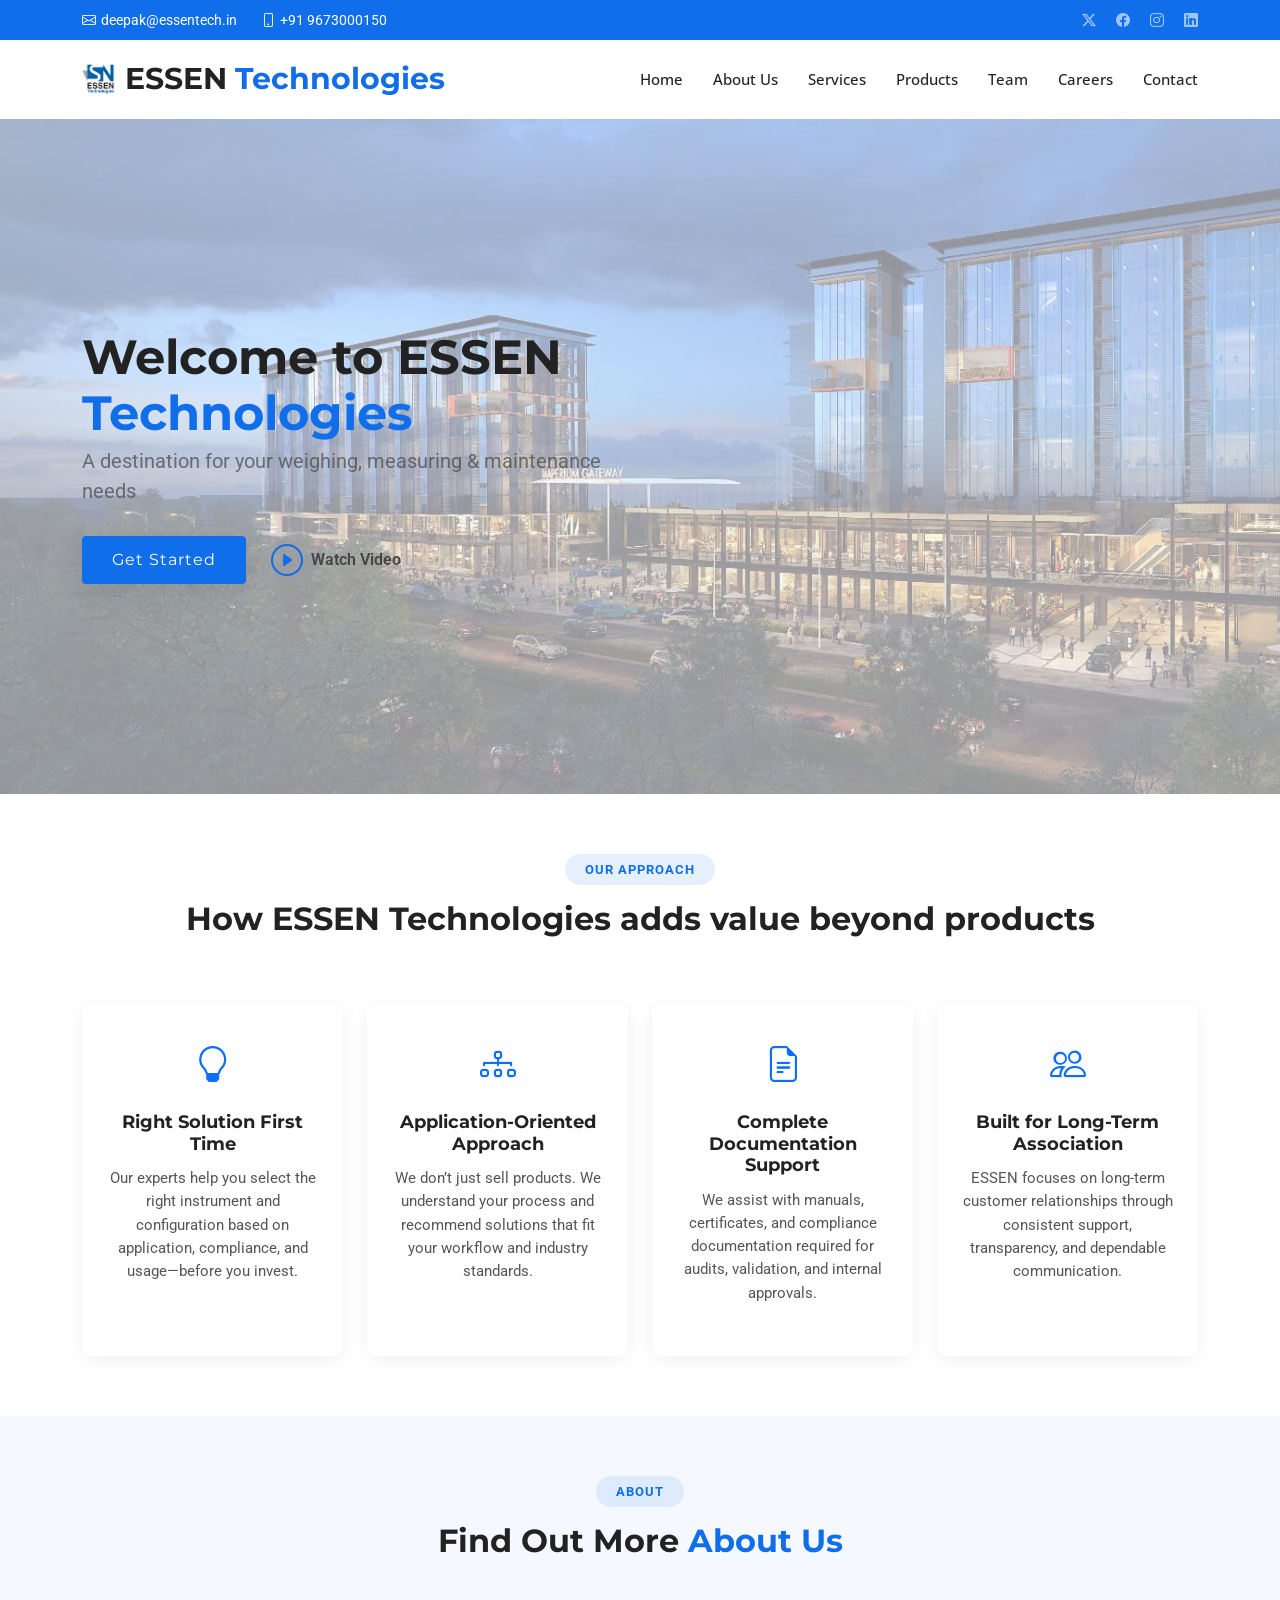
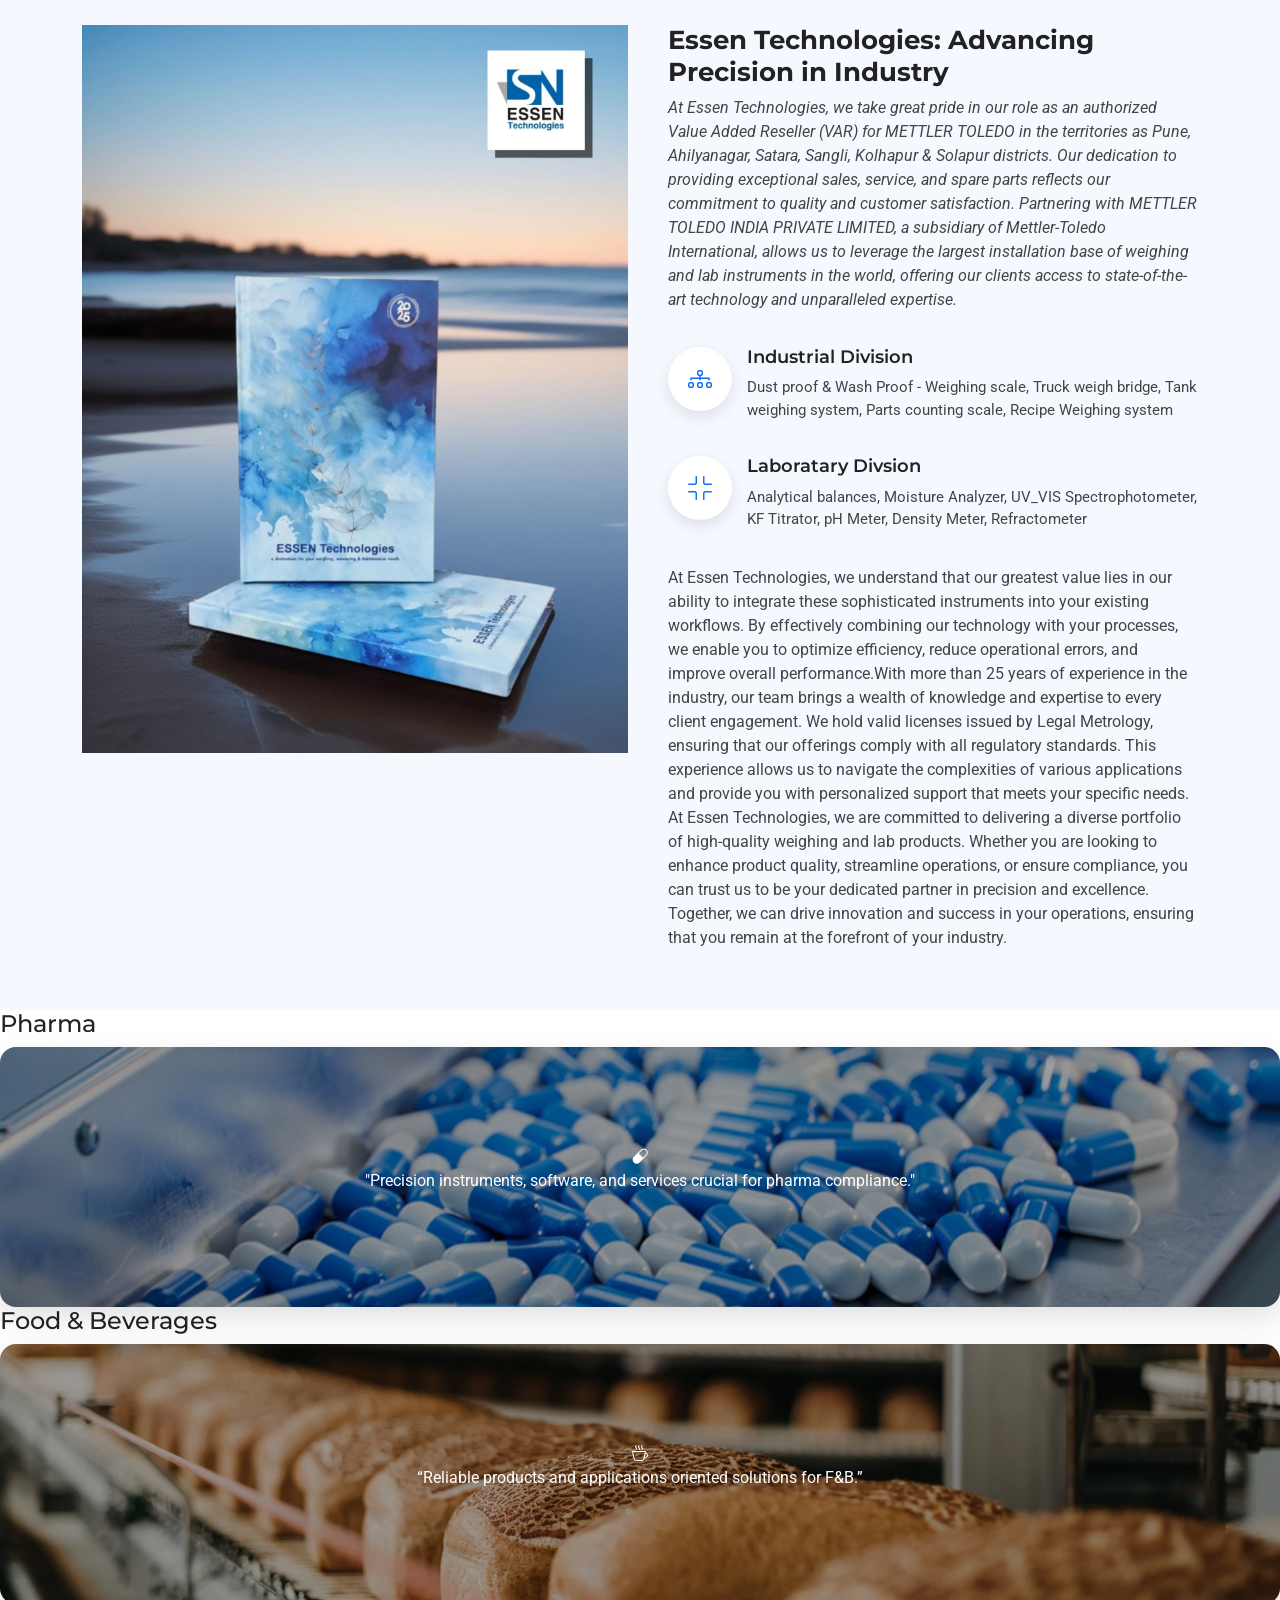
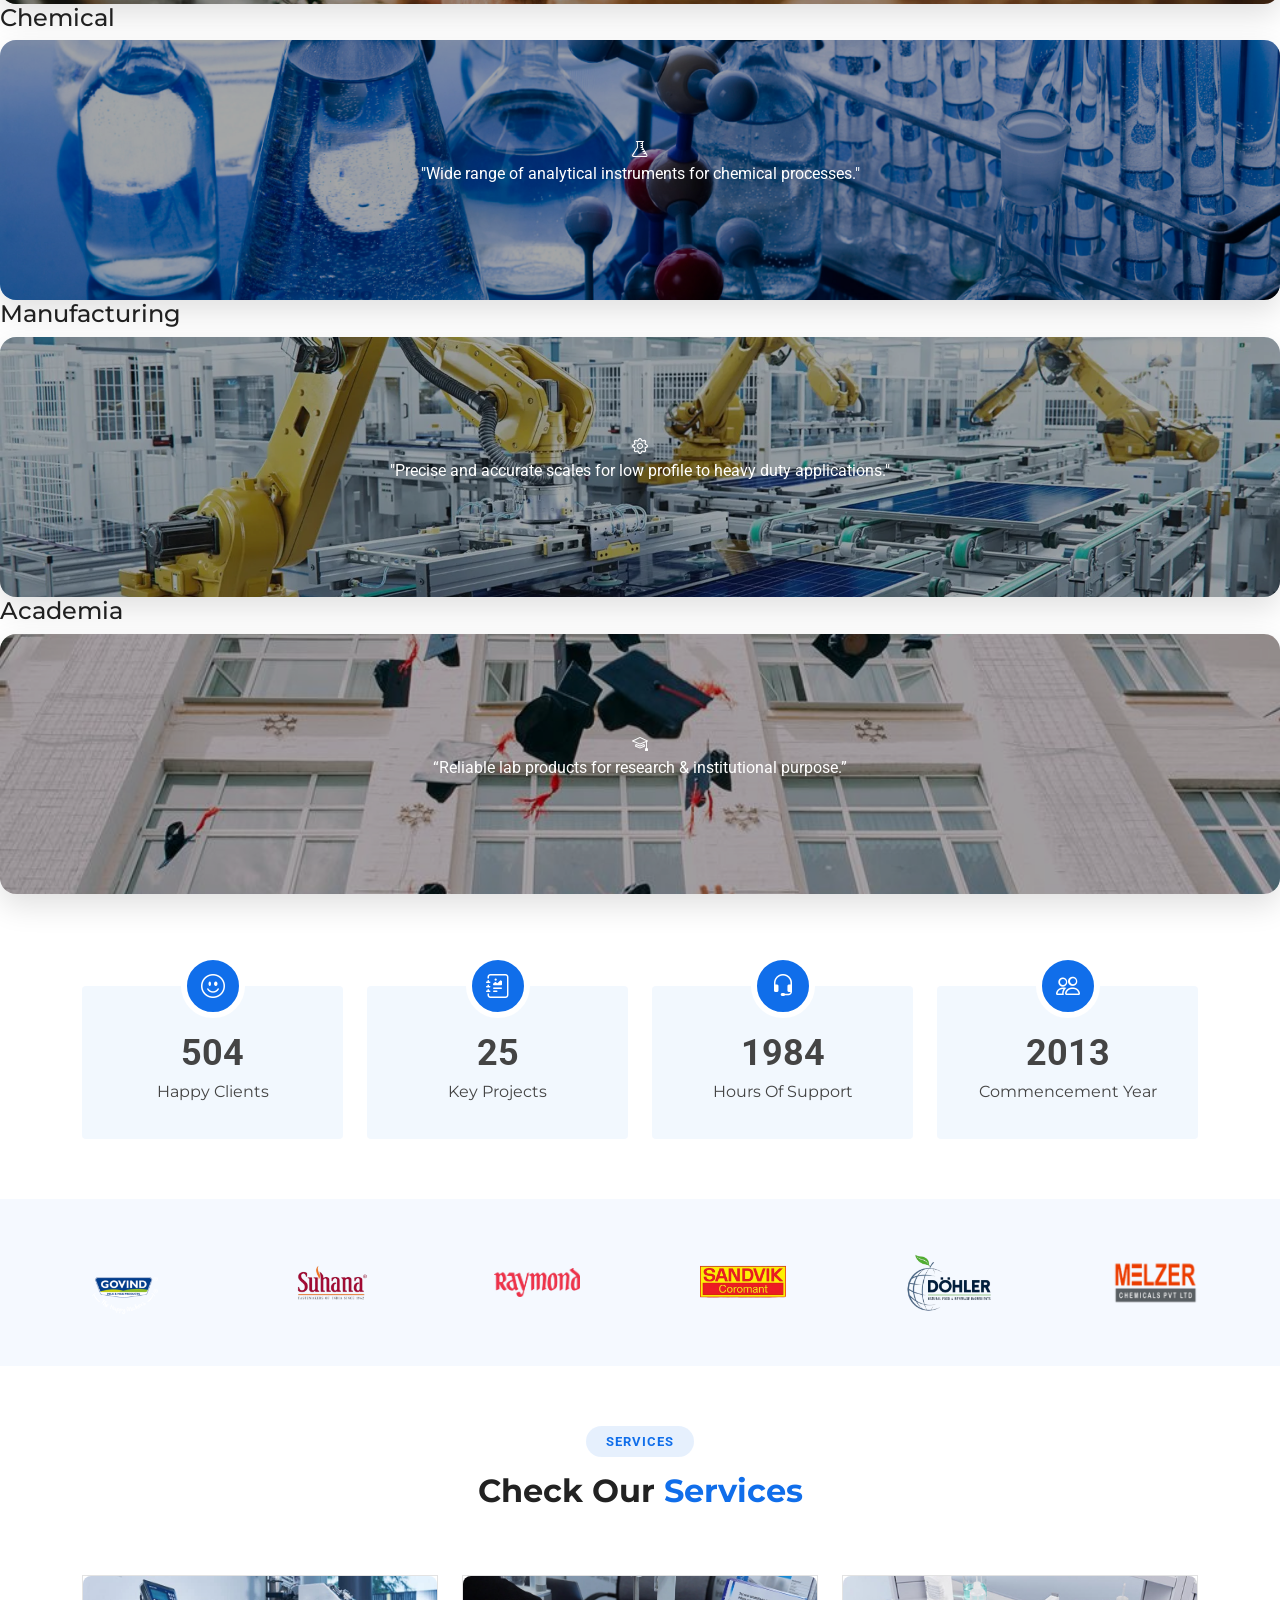
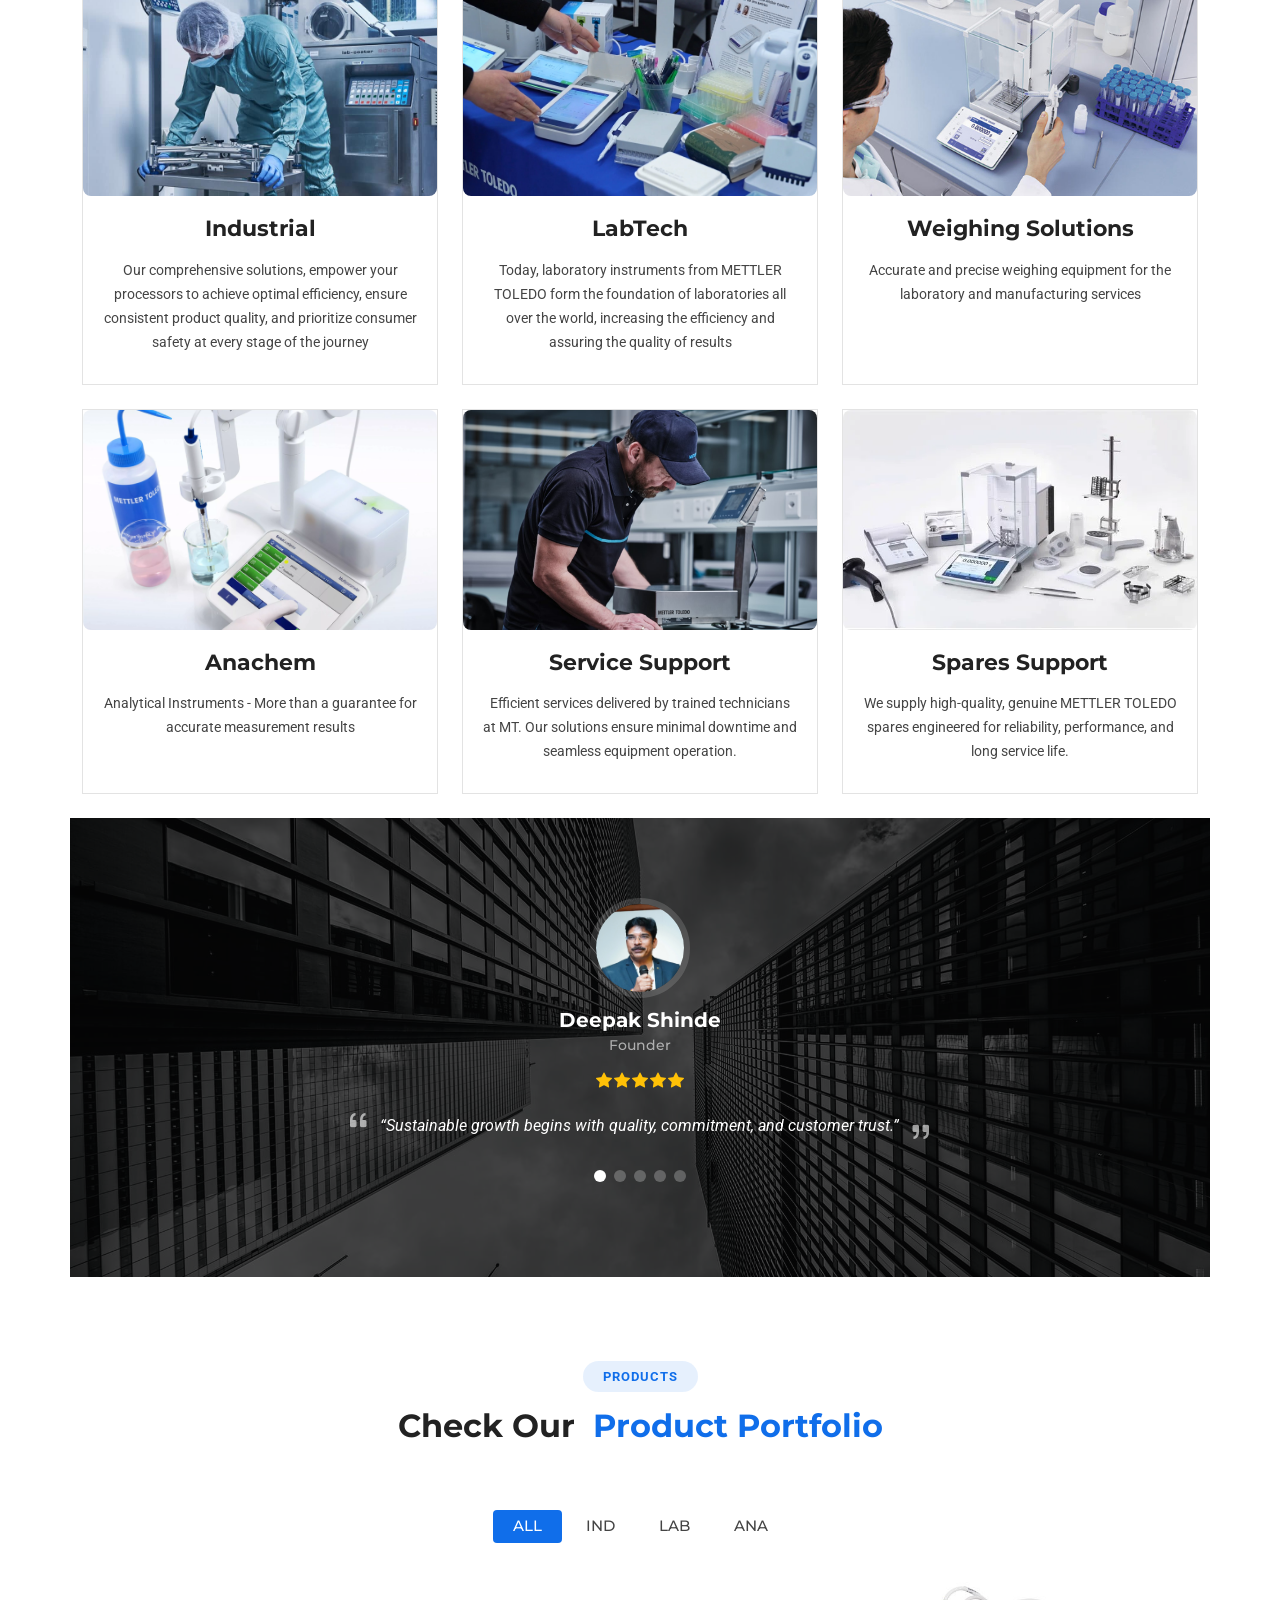
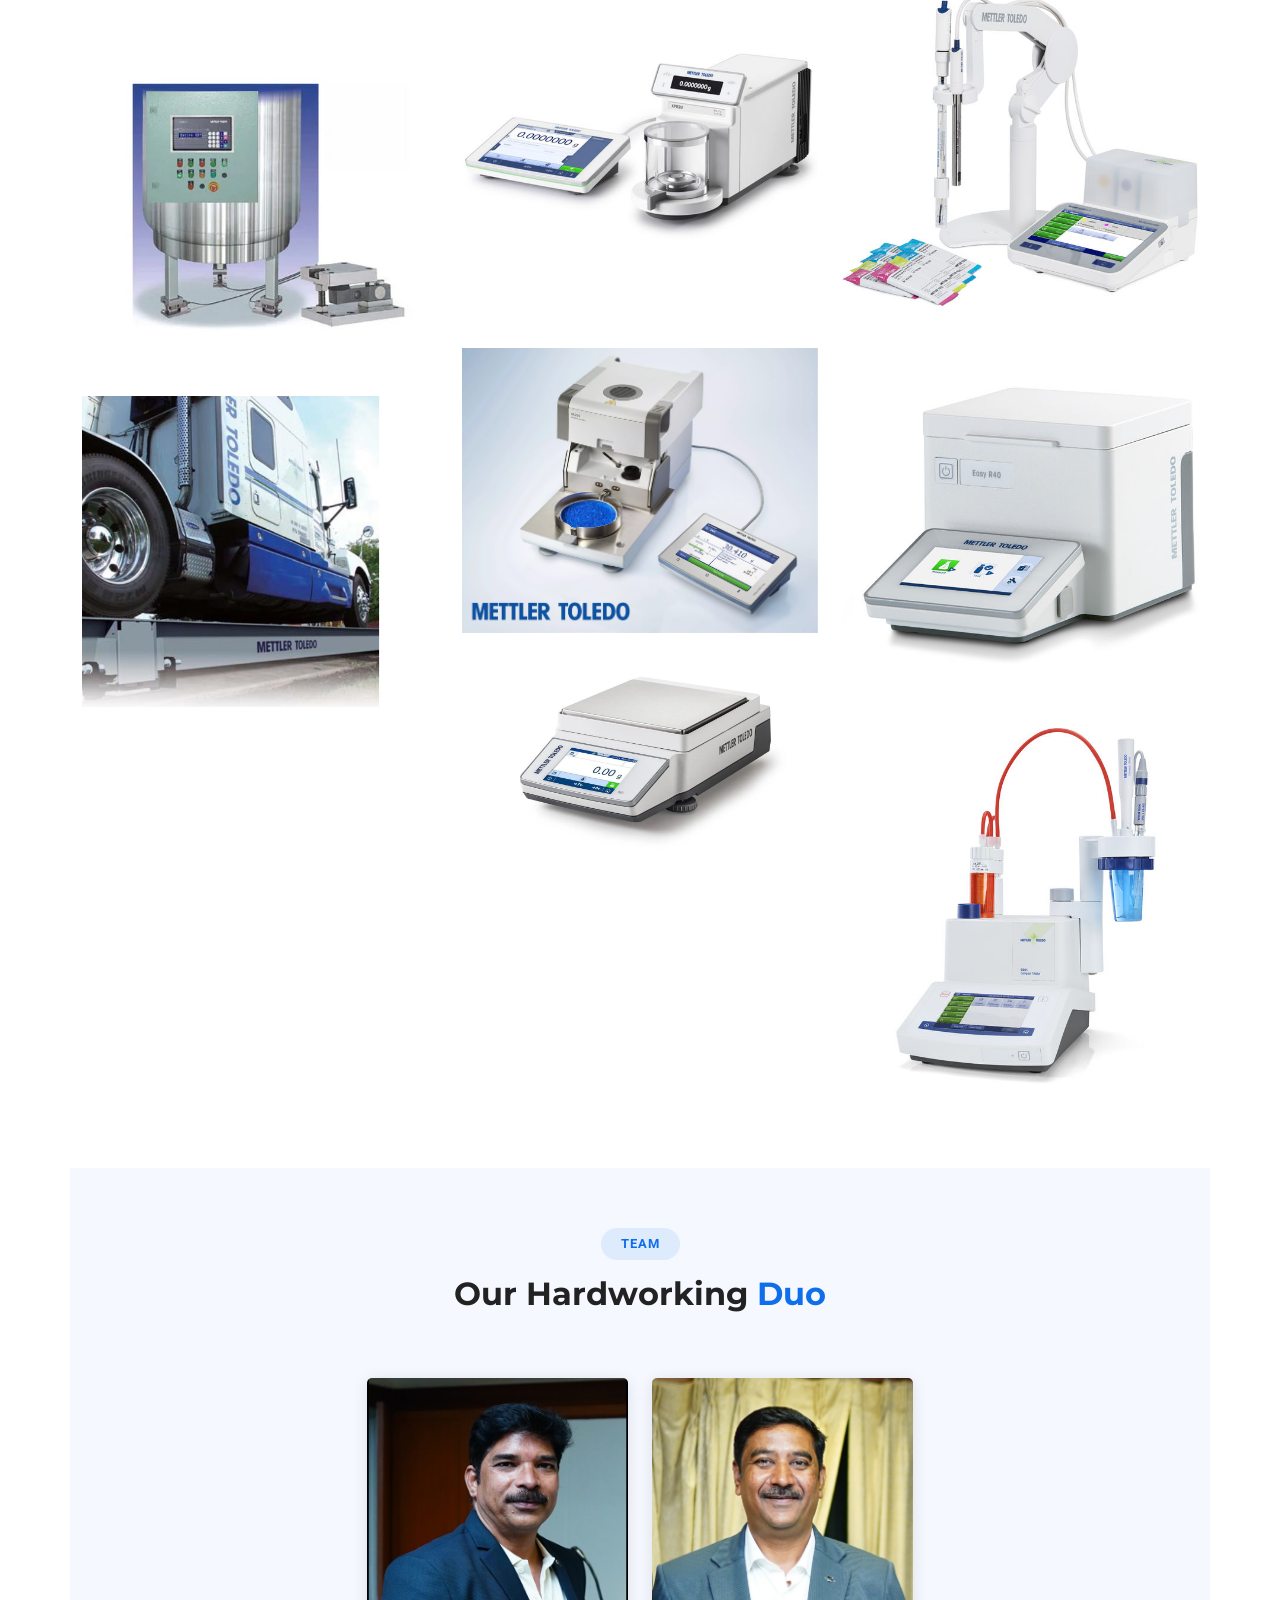
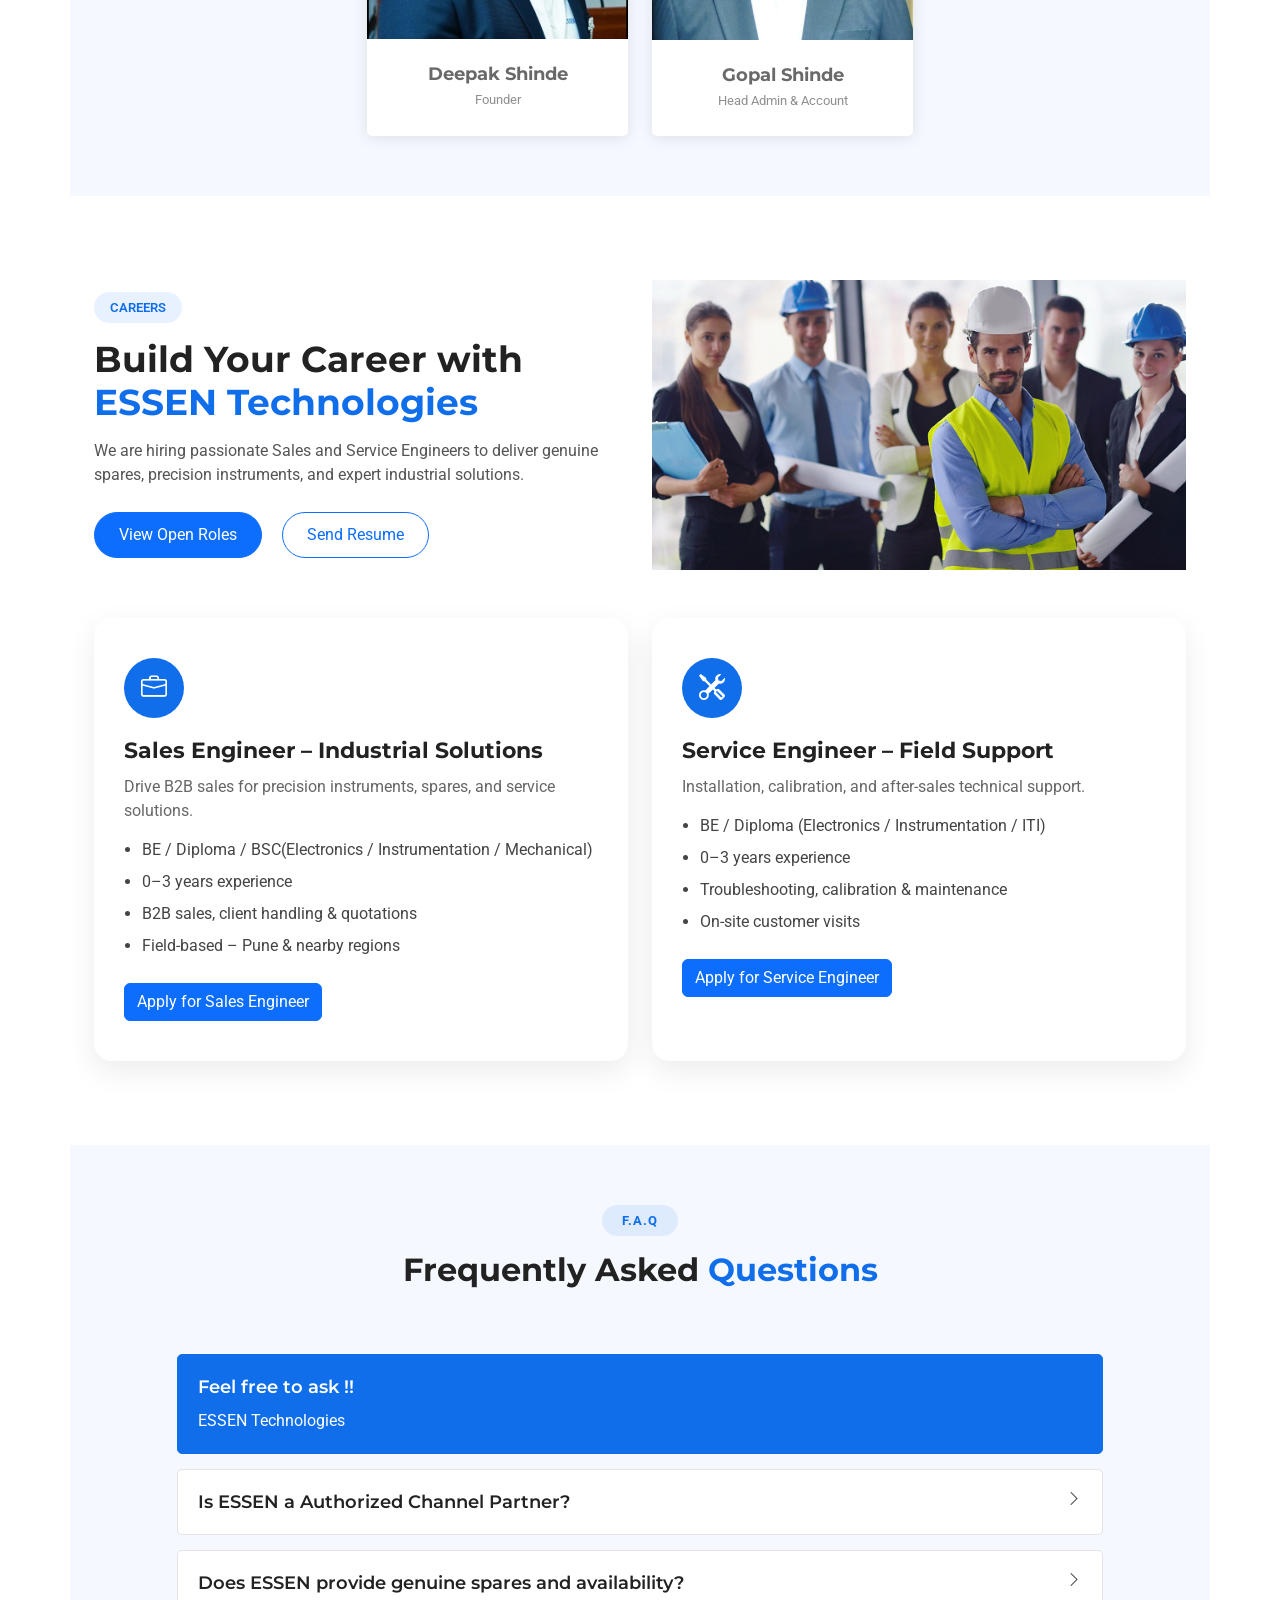
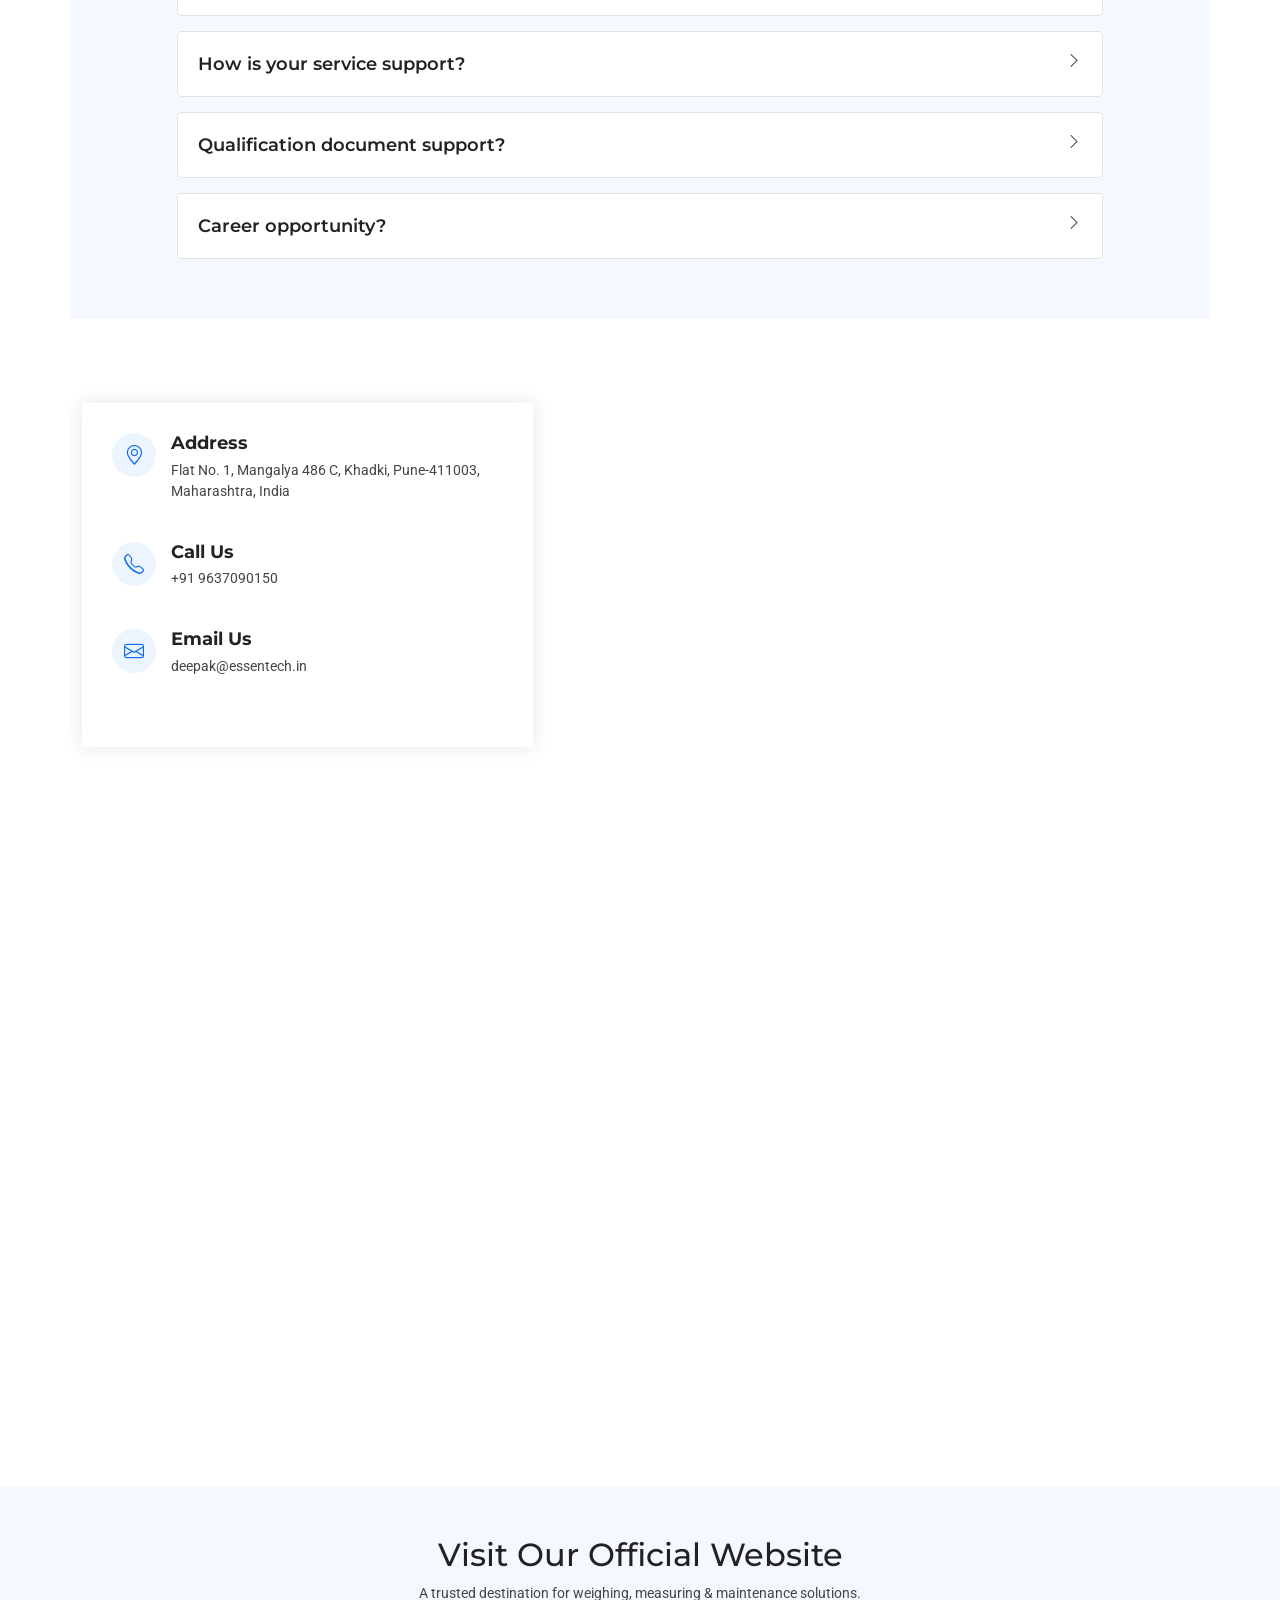
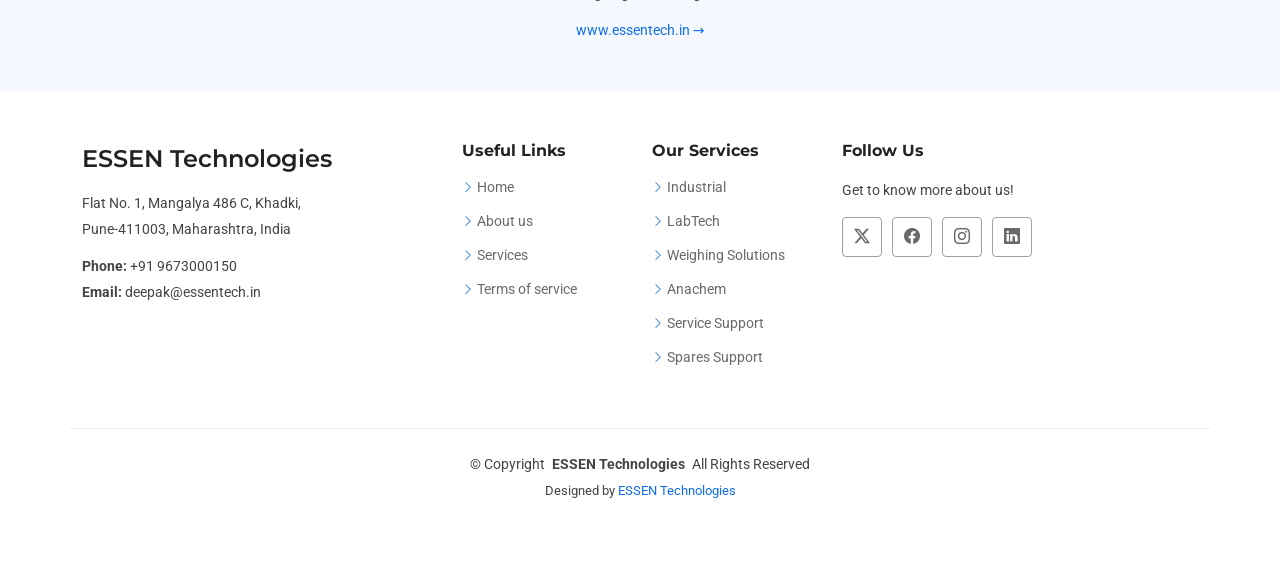
==== index.html @ 1de92418 "Initial deploy of website" ====
<!DOCTYPE html>
<html lang="en">

<head>
  <meta charset="utf-8">
  <meta content="width=device-width, initial-scale=1.0" name="viewport">
  <title>ESSEN Technologies - Portfolio</title>
  <meta name="description" content="">
  <meta name="keywords" content="">

  <!-- Favicons -->
  <link href="assets/img/favicon.png" rel="icon">
  <link href="assets/img/apple-touch-icon.png" rel="apple-touch-icon">

  <!-- Fonts -->
  <link href="https://fonts.googleapis.com" rel="preconnect">
  <link href="https://fonts.gstatic.com" rel="preconnect" crossorigin>
  <link href="https://fonts.googleapis.com/css2?family=Roboto:ital,wght@0,100;0,300;0,400;0,500;0,700;0,900;1,100;1,300;1,400;1,500;1,700;1,900&family=Open+Sans:ital,wght@0,300;0,400;0,500;0,600;0,700;0,800;1,300;1,400;1,500;1,600;1,700;1,800&family=Montserrat:ital,wght@0,100;0,200;0,300;0,400;0,500;0,600;0,700;0,800;0,900;1,100;1,200;1,300;1,400;1,500;1,600;1,700;1,800;1,900&display=swap" rel="stylesheet">

  <!-- Vendor CSS Files -->
  <link href="assets/vendor/bootstrap/css/bootstrap.min.css" rel="stylesheet">
  <link href="assets/vendor/bootstrap-icons/bootstrap-icons.css" rel="stylesheet">
  <link href="assets/vendor/aos/aos.css" rel="stylesheet">
  <link href="assets/vendor/glightbox/css/glightbox.min.css" rel="stylesheet">
  <link href="assets/vendor/swiper/swiper-bundle.min.css" rel="stylesheet">

  <!-- Main CSS File -->
  <link href="assets/css/main.css" rel="stylesheet">

  <!-- =======================================================
  * Template Name: BizLand
  * Template URL: https://bootstrapmade.com/bizland-bootstrap-business-template/
  * Updated: Dec 05 2024 with Bootstrap v5.3.3
  * Author: BootstrapMade.com
  * License: https://bootstrapmade.com/license/
  ======================================================== -->
</head>

<body class="index-page">

  <header id="header" class="header sticky-top">

    <div class="topbar d-flex align-items-center">
      <div class="container d-flex justify-content-center justify-content-md-between">
        <div class="contact-info d-flex align-items-center">
          <i class="bi bi-envelope d-flex align-items-center"><a href="mailto:contact@example.com">deepak@essentech.in</a></i>
          <i class="bi bi-phone d-flex align-items-center ms-4"><span>+91 9673000150</span></i>
        </div>
        <div class="social-links d-none d-md-flex align-items-center">
          <a href="#" class="twitter"><i class="bi bi-twitter-x"></i></a>
          <a href="#" class="facebook"><i class="bi bi-facebook"></i></a>
          <a href="#" class="instagram"><i class="bi bi-instagram"></i></a>
          <a href="#" class="linkedin"><i class="bi bi-linkedin"></i></a>
        </div>
      </div>
    </div><!-- End Top Bar -->

    <div class="branding d-flex align-items-cente">

      <div class="container position-relative d-flex align-items-center justify-content-between">
        <a href="index.html" class="logo d-flex align-items-center">
          <!-- Uncomment the line below if you also wish to use an image logo -->
          <img src="assets/img/logo.png" alt=""> 
          <h1 class="sitename">
  <span class="essen">ESSEN</span>
  <span class="tech">Technologies</span>
</h1>

        </a>

        <nav id="navmenu" class="navmenu">
  <ul>
    <li><a href="#home" class="active">Home</a></li>
    <li><a href="#about">About Us</a></li>
    <li><a href="#services">Services</a></li>
    <li><a href="#portfolio">Products</a></li>
    <li><a href="#team">Team</a></li>
    <li><a href="#careers">Careers</a></li>
    <li><a href="#contact">Contact</a></li>
  </ul>
  <i class="mobile-nav-toggle d-xl-none bi bi-list"></i>
</nav>



      </div>

    </div>

  </header>

  <main class="main">

    <!-- Hero Section -->
    <section id="hero" class="hero section light-background">

      <div class="container">
        <div class="row gy-4">
          <div class="col-lg-6 order-2 order-lg-1 d-flex flex-column justify-content-center" data-aos="zoom-out">
            <h1>
  Welcome to 
  <span class="essen">ESSEN</span>
  <span class="tech">Technologies</span>
</h1>

            <p>A destination for your weighing, measuring & maintenance needs</p>
            <div class="d-flex">
              <a href="#about" class="btn-get-started">Get Started</a>
              <a href="https://youtu.be/C3Fx7b0Sy2w?si=QZ6ir6ZPReYXAfnU" class="glightbox btn-watch-video d-flex align-items-center"><i class="bi bi-play-circle"></i><span>Watch Video</span></a>
            </div>
          </div>
        </div>
      </div>

    </section><!-- /Hero Section -->

    <!-- Featured Services Section -->
    <section id="value-approach" class="value-approach section-bg">
  <div class="container" data-aos="fade-up">

    <div class="section-title">
      <h2>Our Approach</h2>
      <p>How ESSEN Technologies adds value beyond products</p>
    </div>

    <div class="row">

      <!-- Box 1 -->
      <div class="col-lg-3 col-md-6 d-flex align-items-stretch">
        <div class="value-box">
          <div class="icon">
            <i class="bi bi-lightbulb"></i>
          </div>
          <h4>Right Solution First Time</h4>
          <p>
            Our experts help you select the right instrument and configuration based on application, compliance, and usage—before you invest.
          </p>
        </div>
      </div>

      <!-- Box 2 -->
      <div class="col-lg-3 col-md-6 d-flex align-items-stretch">
        <div class="value-box">
          <div class="icon">
            <i class="bi bi-diagram-3"></i>
          </div>
          <h4>Application-Oriented Approach</h4>
          <p>
            We don’t just sell products. We understand your process and recommend solutions that fit your workflow and industry standards.
          </p>
        </div>
      </div>

      <!-- Box 3 -->
      <div class="col-lg-3 col-md-6 d-flex align-items-stretch">
        <div class="value-box">
          <div class="icon">
            <i class="bi bi-file-earmark-text"></i>
          </div>
          <h4>Complete Documentation Support</h4>
          <p>
            We assist with manuals, certificates, and compliance documentation required for audits, validation, and internal approvals.
          </p>
        </div>
      </div>

      <!-- Box 4 -->
      <div class="col-lg-3 col-md-6 d-flex align-items-stretch">
        <div class="value-box">
          <div class="icon">
            <i class="bi bi-people"></i>
          </div>
          <h4>Built for Long-Term Association</h4>
          <p>
            ESSEN focuses on long-term customer relationships through consistent support, transparency, and dependable communication.
          </p>
        </div>
      </div>

    </div>
  </div>
</section>


    <!-- About Section -->
    <section id="about" class="about section light-background">

      <!-- Section Title -->
      <div class="container section-title" data-aos="fade-up">
        <h2>About</h2>
        <p><span>Find Out More</span> <span class="description-title">About Us</span></p>
      </div><!-- End Section Title -->

      <div class="container">

        <div class="row gy-3">

          <div class="col-lg-6" data-aos="fade-up" data-aos-delay="100">
            <img src="assets/img/about.jpg" alt="" class="img-fluid">
          </div>

          <div class="col-lg-6 d-flex flex-column justify-content-center" data-aos="fade-up" data-aos-delay="200">
            <div class="about-content ps-0 ps-lg-3">
              <h3>Essen Technologies: Advancing Precision in Industry</h3>
              <p class="fst-italic">
                At Essen Technologies, we take great pride in our role as an authorized Value Added Reseller (VAR) for METTLER TOLEDO in the territories as Pune, Ahilyanagar, Satara, Sangli, Kolhapur & Solapur districts. Our dedication to providing exceptional sales, service, and spare parts reflects our commitment to quality and customer satisfaction. Partnering with METTLER TOLEDO INDIA PRIVATE LIMITED, a subsidiary of Mettler-Toledo International, allows us to leverage the largest installation base of weighing and lab instruments in the world, offering our clients access to state-of-the-art technology and unparalleled expertise.
              </p>
              <ul>
                <li>
                  <i class="bi bi-diagram-3"></i>
                  <div>
                    <h4>Industrial Division</h4>
                    <p>Dust proof & Wash Proof - Weighing scale, Truck weigh bridge, Tank weighing system, Parts counting scale, Recipe Weighing system</p>
                  </div>
                </li>
                <li>
                  <i class="bi bi-fullscreen-exit"></i>
                  <div>
                    <h4>Laboratary Divsion</h4>
                    <p>Analytical balances, Moisture Analyzer, UV_VIS Spectrophotometer, KF Titrator, pH Meter, Density Meter, Refractometer</p>
                  </div>
                </li>
              </ul>
              <p>
                At Essen Technologies, we understand that our greatest value lies in our ability to integrate these sophisticated instruments into your existing workflows. By effectively combining our technology with your processes, we enable you to optimize efficiency, reduce operational errors, and improve overall performance.With more than 25 years of experience in the industry, our team brings a wealth of knowledge and expertise to every client engagement. We hold valid licenses issued by Legal Metrology, ensuring that our offerings comply with all regulatory standards. This experience allows us to navigate the complexities of various applications and provide you with personalized support that meets your specific needs.

At Essen Technologies, we are committed to delivering a diverse portfolio of high-quality weighing and lab products. Whether you are looking to enhance product quality, streamline operations, or ensure compliance, you can trust us to be your dedicated partner in precision and excellence. Together, we can drive innovation and success in your operations, ensuring that you remain at the forefront of your industry.


              </p>
            </div>

          </div>
        </div>

      </div>

    </section><!-- /About Section -->

<div class="industries-five-grid">

  <div class="industry-card-wrapper">
    <h4 class="industry-heading">Pharma</h4>
    <div class="industry-card">
      <img src="assets/img/industries/pharma.jpg" alt="Pharma">
      <div class="industry-overlay">
        <i class="bi bi-capsule"></i>
        <p>"Precision instruments, software, and services crucial for pharma compliance."</p>
      </div>
    </div>
  </div>

  <div class="industry-card-wrapper">
    <h4 class="industry-heading">Food & Beverages</h4>
    <div class="industry-card">
      <img src="assets/img/industries/fnb.jpg" alt="Food & Beverage">
      <div class="industry-overlay">
        <i class="bi bi-cup-hot"></i>
        <p>“Reliable products and applications oriented solutions for F&B.”</p>
      </div>
    </div>
  </div>

  <div class="industry-card-wrapper">
    <h4 class="industry-heading">Chemical</h4>
    <div class="industry-card">
      <img src="assets/img/industries/chemical.jpg" alt="Chemical">
      <div class="industry-overlay">
        <i class="bi bi-flask"></i>
        <p>"Wide range of analytical instruments for chemical processes."</p>
      </div>
    </div>
  </div>

  <div class="industry-card-wrapper">
    <h4 class="industry-heading">Manufacturing</h4>
    <div class="industry-card">
      <img src="assets/img/industries/manufacturing.jpg" alt="Manufacturing">
      <div class="industry-overlay">
        <i class="bi bi-gear"></i>
        <p>"Precise and accurate scales for low profile to heavy duty applications."</p>
      </div>
    </div>
  </div>

  <div class="industry-card-wrapper">
    <h4 class="industry-heading">Academia</h4>
    <div class="industry-card">
      <img src="assets/img/industries/academia.jpg" alt="Academia">
      <div class="industry-overlay">
        <i class="bi bi-mortarboard"></i>
        <p>“Reliable lab products for research & institutional purpose.”</p>
      </div>
    </div>
  </div>

</div>

    <!-- Stats Section -->
    <section id="stats" class="stats section">

      <div class="container" data-aos="fade-up" data-aos-delay="100">

        <div class="row gy-4">

          <div class="col-lg-3 col-md-6 d-flex flex-column align-items-center">
            <i class="bi bi-emoji-smile"></i>
            <div class="stats-item">
              <span data-purecounter-start="0" data-purecounter-end="504" data-purecounter-duration="1" class="purecounter"></span>
              <p>Happy Clients</p>
            </div>
          </div><!-- End Stats Item -->

          <div class="col-lg-3 col-md-6 d-flex flex-column align-items-center">
            <i class="bi bi-journal-richtext"></i>
            <div class="stats-item">
              <span data-purecounter-start="0" data-purecounter-end="25" data-purecounter-duration="1" class="purecounter"></span>
              <p>Key Projects</p>
            </div>
          </div><!-- End Stats Item -->

          <div class="col-lg-3 col-md-6 d-flex flex-column align-items-center">
            <i class="bi bi-headset"></i>
            <div class="stats-item">
              <span data-purecounter-start="0" data-purecounter-end="1984" data-purecounter-duration="1" class="purecounter"></span>
              <p>Hours Of Support</p>
            </div>
          </div><!-- End Stats Item -->

          <div class="col-lg-3 col-md-6 d-flex flex-column align-items-center">
            <i class="bi bi-people"></i>
            <div class="stats-item">
              <span data-purecounter-start="0" data-purecounter-end="2013" data-purecounter-duration="1" class="purecounter"></span>
              <p>Commencement Year</p>
            </div>
          </div><!-- End Stats Item -->

        </div>

      </div>

    </section><!-- /Stats Section -->

    <!-- Clients Section -->
    <section id="clients" class="clients section light-background">

      <div class="container">

        <div class="swiper init-swiper">
          <script type="application/json" class="swiper-config">
            {
              "loop": true,
              "speed": 600,
              "autoplay": {
                "delay": 1700
              },
              "slidesPerView": "auto",
              "pagination": {
                "el": ".swiper-pagination",
                "type": "bullets",
                "clickable": true
              },
              "breakpoints": {
                "320": {
                  "slidesPerView": 2,
                  "spaceBetween": 40
                },
                "480": {
                  "slidesPerView": 3,
                  "spaceBetween": 60
                },
                "640": {
                  "slidesPerView": 4,
                  "spaceBetween": 80
                },
                "992": {
                  "slidesPerView": 6,
                  "spaceBetween": 120
                }
              }
            }
          </script>
          <div class="swiper-wrapper align-items-center">
            <div class="swiper-slide"><img src="assets/img/clients/client-1.png" class="img-fluid" alt=""></div>
            <div class="swiper-slide"><img src="assets/img/clients/client-2.png" class="img-fluid" alt=""></div>
            <div class="swiper-slide"><img src="assets/img/clients/client-3.png" class="img-fluid" alt=""></div>
            <div class="swiper-slide"><img src="assets/img/clients/client-4.png" class="img-fluid" alt=""></div>
            <div class="swiper-slide"><img src="assets/img/clients/client-5.png" class="img-fluid" alt=""></div>
            <div class="swiper-slide"><img src="assets/img/clients/client-6.png" class="img-fluid" alt=""></div>
            <div class="swiper-slide"><img src="assets/img/clients/client-7.png" class="img-fluid" alt=""></div>
            <div class="swiper-slide"><img src="assets/img/clients/client-8.png" class="img-fluid" alt=""></div>
            <div class="swiper-slide"><img src="assets/img/clients/client-9.png" class="img-fluid" alt=""></div>
            <div class="swiper-slide"><img src="assets/img/clients/client-10.png" class="img-fluid" alt=""></div>
            <div class="swiper-slide"><img src="assets/img/clients/client-11.png" class="img-fluid" alt=""></div>
            <div class="swiper-slide"><img src="assets/img/clients/client-12.png" class="img-fluid" alt=""></div>
            <div class="swiper-slide"><img src="assets/img/clients/client-13.png" class="img-fluid" alt=""></div>
            <div class="swiper-slide"><img src="assets/img/clients/client-14.png" class="img-fluid" alt=""></div>
            <div class="swiper-slide"><img src="assets/img/clients/client-15.png" class="img-fluid" alt=""></div>
            <div class="swiper-slide"><img src="assets/img/clients/client-16.png" class="img-fluid" alt=""></div>
          </div>
        </div>

      </div>

    </section><!-- /Clients Section -->

    <!-- Services Section -->
    <section id="services" class="services section">

      <!-- Section Title -->
      <div class="container section-title" data-aos="fade-up">
        <h2>Services</h2>
        <p><span>Check Our</span> <span class="description-title">Services</span></p>
      </div><!-- End Section Title -->

      <div class="container">

        <div class="row gy-4">

          <div class="col-lg-4 col-md-6" data-aos="fade-up" data-aos-delay="100">
  <div class="service-item position-relative text-center" id="industrial">
    <div class="icon">
      <img src="assets/img/services/industrial.png" alt="Industrial" class="service-icon">
    </div>
    <a href="#" class="stretched-link">
      <h3>Industrial</h3>
    </a>
    <p>Our comprehensive solutions, empower your processors to achieve optimal efficiency, ensure consistent product quality, and prioritize consumer safety at every stage of the journey</p>
  </div>
</div>

<div class="col-lg-4 col-md-6" data-aos="fade-up" data-aos-delay="200">
  <div class="service-item position-relative text-center"  id="labtech">
    <div class="icon">
      <img src="assets/img/services/labtech.png" alt="LabTech" class="service-icon">
    </div>
    <a href="#" class="stretched-link">
      <h3>LabTech</h3>
    </a>
    <p>Today, laboratory instruments from METTLER TOLEDO form the foundation of laboratories all over the world, increasing the efficiency and assuring the quality of results</p>
  </div>
</div>

<div class="col-lg-4 col-md-6" data-aos="fade-up" data-aos-delay="300">
  <div class="service-item position-relative text-center" id="weighing-solutions">
    <div class="icon">
      <img src="assets/img/services/weighing.png" alt="Weighing Solutions" class="service-icon">
    </div>
    <a href="#" class="stretched-link">
      <h3>Weighing Solutions</h3>
    </a>
    <p>Accurate and precise weighing equipment for the laboratory and manufacturing services</p>
  </div>
</div>

<div class="col-lg-4 col-md-6" data-aos="fade-up" data-aos-delay="400">
  <div class="service-item position-relative text-center"id="anachem">
    <div class="icon">
      <img src="assets/img/services/anachem.png" alt="Anachem" class="service-icon">
    </div>
    <a href="#" class="stretched-link">
      <h3>Anachem</h3>
    </a>
    <p>Analytical Instruments - More than a guarantee for accurate measurement results</p>
  </div>
</div>

<div class="col-lg-4 col-md-6" data-aos="fade-up" data-aos-delay="500">
  <div class="service-item position-relative text-center" id="service-support">
    <div class="icon">
      <img src="assets/img/services/service.png" alt="Service Support" class="service-icon">
    </div>
    <a href="#" class="stretched-link">
      <h3>Service Support</h3>
    </a>
    <p>Efficient services delivered by trained technicians at MT. Our solutions ensure minimal downtime and seamless equipment operation.</p>
  </div>
</div>

<div class="col-lg-4 col-md-6" data-aos="fade-up" data-aos-delay="600">
  <div class="service-item position-relative text-center" id="spares-support">
    <div class="icon">
      <img src="assets/img/services/spares.png" alt="Spares Support" class="service-icon">
    </div>
    <a href="#" class="stretched-link">
      <h3>Spares Support</h3>
    </a>
    <p>We supply high-quality, genuine METTLER TOLEDO spares engineered for reliability, performance, and long service life.</p>
  </div>
</div>
<!--end -->

    <!-- Testimonials Section -->
    <section id="testimonials" class="testimonials section dark-background">

      <img src="assets/img/testimonials-bg.jpg" class="testimonials-bg" alt="">

      <div class="container" data-aos="fade-up" data-aos-delay="100">

        <div class="swiper init-swiper">
          <script type="application/json" class="swiper-config">
            {
              "loop": true,
              "speed": 600,
              "autoplay": {
                "delay": 3500
              },
              "slidesPerView": "auto",
              "pagination": {
                "el": ".swiper-pagination",
                "type": "bullets",
                "clickable": true
              }
            }
          </script>
          <div class="swiper-wrapper">

            <div class="swiper-slide">
              <div class="testimonial-item">
                <img src="assets/img/testimonials/testimonials-1.jpg" class="testimonial-img" alt="">
                <h3>Deepak Shinde</h3>
                <h4>Founder</h4>
                <div class="stars">
                  <i class="bi bi-star-fill"></i><i class="bi bi-star-fill"></i><i class="bi bi-star-fill"></i><i class="bi bi-star-fill"></i><i class="bi bi-star-fill"></i>
                </div>
                <p>
                  <i class="bi bi-quote quote-icon-left"></i>
                  <span>“Sustainable growth begins with quality, commitment, and customer trust.”</span>
                  <i class="bi bi-quote quote-icon-right"></i>
                </p>
              </div>
            </div><!-- End testimonial item -->

            <div class="swiper-slide">
              <div class="testimonial-item">
                <img src="assets/img/testimonials/testimonials-2.jpg" class="testimonial-img" alt="">
                <h3>Gopal Shinde</h3>
                <h4>Head Admin & Account</h4>
                <div class="stars">
                  <i class="bi bi-star-fill"></i><i class="bi bi-star-fill"></i><i class="bi bi-star-fill"></i><i class="bi bi-star-fill"></i><i class="bi bi-star-fill"></i>
                </div>
                <p>
                  <i class="bi bi-quote quote-icon-left"></i>
                  <span>“Ensuring operational discipline, financial integrity, and organizational stability.”</span>
                  <i class="bi bi-quote quote-icon-right"></i>
                </p>
              </div>
            </div><!-- End testimonial item -->

            <div class="swiper-slide">
              <div class="testimonial-item">
                <img src="assets/img/testimonials/testimonials-3.jpg" class="testimonial-img" alt="">
                <h3>Vaibhav Garad</h3>
                <h4>Sales Engineer</h4>
                <div class="stars">
                  <i class="bi bi-star-fill"></i><i class="bi bi-star-fill"></i><i class="bi bi-star-fill"></i><i class="bi bi-star-fill"></i><i class="bi bi-star-fill"></i>
                </div>
                <p>
                  <i class="bi bi-quote quote-icon-left"></i>
                  <span>“Delivering technically sound solutions aligned with real application needs.”</span>
                  <i class="bi bi-quote quote-icon-right"></i>
                </p>
              </div>
            </div><!-- End testimonial item -->

            <div class="swiper-slide">
              <div class="testimonial-item">
                <img src="assets/img/testimonials/testimonials-4.jpg" class="testimonial-img" alt="">
                <h3>Vandana Masekar</h3>
                <h4>Tele Sales Executive</h4>
                <div class="stars">
                  <i class="bi bi-star-fill"></i><i class="bi bi-star-fill"></i><i class="bi bi-star-fill"></i><i class="bi bi-star-fill"></i><i class="bi bi-star-fill"></i>
                </div>
                <p>
                  <i class="bi bi-quote quote-icon-left"></i>
                  <span>“Driving business growth through proactive communication and customer engagement.”</span>
                  <i class="bi bi-quote quote-icon-right"></i>
                </p>
              </div>
            </div><!-- End testimonial item -->

            <div class="swiper-slide">
              <div class="testimonial-item">
                <img src="assets/img/testimonials/testimonials-5.jpg" class="testimonial-img" alt="">
                <h3>Shubham Shinde</h3>
                <h4>Marketing Executive</h4>
                <div class="stars">
                  <i class="bi bi-star-fill"></i><i class="bi bi-star-fill"></i><i class="bi bi-star-fill"></i><i class="bi bi-star-fill"></i><i class="bi bi-star-fill"></i>
                </div>
                <p>
                  <i class="bi bi-quote quote-icon-left"></i>
                  <span>“Strengthening market presence through focused and result-oriented marketing initiatives.”</span>
                  <i class="bi bi-quote quote-icon-right"></i>
                </p>
              </div>
            </div><!-- End testimonial item -->

          </div>
          <div class="swiper-pagination"></div>
        </div>

      </div>

    </section><!-- /Testimonials Section -->

    <!-- Portfolio Section -->
    <section id="portfolio" class="portfolio section">

      <!-- Section Title -->
      <div class="container section-title" data-aos="fade-up">
        <h2>Products</h2>
        <p><span>Check Our&nbsp;</span> <span class="description-title">Product Portfolio</span></p>
      </div><!-- End Section Title -->

      <div class="container">

        <div class="isotope-layout" data-default-filter="*" data-layout="masonry" data-sort="original-order">

          <ul class="portfolio-filters isotope-filters" data-aos="fade-up" data-aos-delay="100">
            <li data-filter="*" class="filter-active">ALL</li>
            <li data-filter=".filter-app">IND</li>
            <li data-filter=".filter-product">LAB</li>
            <li data-filter=".filter-branding">ANA</li>
          </ul><!-- End Portfolio Filters -->

          <div class="row gy-4 isotope-container" data-aos="fade-up" data-aos-delay="200">

            <div class="col-lg-4 col-md-6 portfolio-item isotope-item filter-app">
  <img src="assets/img/masonry-portfolio/masonry-portfolio-1.jpg" class="img-fluid" alt="">

  <div class="portfolio-info">
    <h4>Product 1 - Industrial</h4>
    <p>Table Top Weighing Scale</p>

    <!-- Image Zoom -->
    <a href="assets/img/masonry-portfolio/masonry-portfolio-1.jpg"
       data-gallery="portfolio-gallery-app"
       class="glightbox preview-link">
      <i class="bi bi-zoom-in"></i>
    </a>

    <!-- PDF Link -->
    <a href="assets/pdf/ind-2.pdf"
       target="_blank"
       class="details-link">
      <i class="bi bi-link-45deg"></i>
    </a>
  </div>
</div>

            <div class="col-lg-4 col-md-6 portfolio-item isotope-item filter-product">
  <img src="assets/img/masonry-portfolio/masonry-portfolio-2.jpg" class="img-fluid" alt="">

  <div class="portfolio-info">
    <h4>Product 1 - Lab</h4>
    <p>Microbalance</p>

    <!-- Image Zoom -->
    <a href="assets/img/masonry-portfolio/masonry-portfolio-2.jpg"
       data-gallery="portfolio-gallery-product"
       class="glightbox preview-link">
      <i class="bi bi-zoom-in"></i>
    </a>

    <!-- PDF Link -->
    <a href="assets/pdf/lab-1.pdf"
       target="_blank"
       class="details-link">
      <i class="bi bi-link-45deg"></i>
    </a>
  </div>
</div>


            <div class="col-lg-4 col-md-6 portfolio-item isotope-item filter-branding">
  <img src="assets/img/masonry-portfolio/masonry-portfolio-3.jpg" class="img-fluid" alt="">

  <div class="portfolio-info">
    <h4>Product 1 - Analytical</h4>
    <p>pH Meter</p>

    <!-- Image Zoom -->
    <a href="assets/img/masonry-portfolio/masonry-portfolio-3.jpg"
       data-gallery="portfolio-gallery-branding"
       class="glightbox preview-link">
      <i class="bi bi-zoom-in"></i>
    </a>

    <!-- PDF Link -->
    <a href="assets/pdf/ana-1.pdf"
       target="_blank"
       class="details-link">
      <i class="bi bi-link-45deg"></i>
    </a>
  </div>
</div>


            <div class="col-lg-4 col-md-6 portfolio-item isotope-item filter-app">
  <img src="assets/img/masonry-portfolio/masonry-portfolio-4.jpg" class="img-fluid" alt="">

  <div class="portfolio-info">
    <h4>Product 2 - Industrial</h4>
    <p>Tank Weighing Scale</p>

    <!-- Image Zoom -->
    <a href="assets/img/masonry-portfolio/masonry-portfolio-4.jpg"
       data-gallery="portfolio-gallery-app"
       class="glightbox preview-link">
      <i class="bi bi-zoom-in"></i>
    </a>

    <!-- PDF Link -->
    <a href="assets/pdf/ind-1.pdf"
       target="_blank"
       class="details-link">
      <i class="bi bi-link-45deg"></i>
    </a>
  </div>
</div>


            <div class="col-lg-4 col-md-6 portfolio-item isotope-item filter-product">
  <img src="assets/img/masonry-portfolio/masonry-portfolio-5.jpg" class="img-fluid" alt="">

  <div class="portfolio-info">
    <h4>Product 2 - Lab</h4>
    <p>Moisture Analyzer</p>

    <!-- Image Zoom -->
    <a href="assets/img/masonry-portfolio/masonry-portfolio-5.jpg"
       data-gallery="portfolio-gallery-product"
       class="glightbox preview-link">
      <i class="bi bi-zoom-in"></i>
    </a>

    <!-- PDF Link -->
    <a href="assets/pdf/lab-2.pdf"
       target="_blank"
       class="details-link">
      <i class="bi bi-link-45deg"></i>
    </a>
  </div>
</div>


            <div class="col-lg-4 col-md-6 portfolio-item isotope-item filter-branding">
  <img src="assets/img/masonry-portfolio/masonry-portfolio-6.jpg" class="img-fluid" alt="">

  <div class="portfolio-info">
    <h4>Product 2 - Analytical</h4>
    <p>Refractometer</p>

    <!-- Image Zoom -->
    <a href="assets/img/masonry-portfolio/masonry-portfolio-6.jpg"
       data-gallery="portfolio-gallery-branding"
       class="glightbox preview-link">
      <i class="bi bi-zoom-in"></i>
    </a>

    <!-- PDF Link -->
    <a href="assets/pdf/ana-2.pdf"
       target="_blank"
       class="details-link">
      <i class="bi bi-link-45deg"></i>
    </a>
  </div>
</div>

            <div class="col-lg-4 col-md-6 portfolio-item isotope-item filter-app">
  <img src="assets/img/masonry-portfolio/masonry-portfolio-7.jpg" class="img-fluid" alt="">

  <div class="portfolio-info">
    <h4>Product 3 - Industrial</h4>
    <p>Truck Weigh Bridge</p>

    <!-- Image Zoom -->
    <a href="assets/img/masonry-portfolio/masonry-portfolio-7.jpg"
       data-gallery="portfolio-gallery-app"
       class="glightbox preview-link">
      <i class="bi bi-zoom-in"></i>
    </a>

    <!-- PDF Link -->
    <a href="assets/pdf/ind-3.pdf"
       target="_blank"
       class="details-link">
      <i class="bi bi-link-45deg"></i>
    </a>
  </div>
</div>


            <div class="col-lg-4 col-md-6 portfolio-item isotope-item filter-product">
  <img src="assets/img/masonry-portfolio/masonry-portfolio-8.jpg" class="img-fluid" alt="">

  <div class="portfolio-info">
    <h4>Product 3 - Lab</h4>
    <p>Precision Balance</p>

    <!-- Image Zoom -->
    <a href="assets/img/masonry-portfolio/masonry-portfolio-8.jpg"
       data-gallery="portfolio-gallery-product"
       class="glightbox preview-link">
      <i class="bi bi-zoom-in"></i>
    </a>

    <!-- PDF Link -->
    <a href="assets/pdf/lab-3.pdf"
       target="_blank"
       class="details-link">
      <i class="bi bi-link-45deg"></i>
    </a>
  </div>
</div>


            <div class="col-lg-4 col-md-6 portfolio-item isotope-item filter-branding">
  <img src="assets/img/masonry-portfolio/masonry-portfolio-9.jpg" class="img-fluid" alt="">

  <div class="portfolio-info">
    <h4>Product 3 - Analytical</h4>
    <p>Titrator</p>

    <!-- Image Zoom -->
    <a href="assets/img/masonry-portfolio/masonry-portfolio-9.jpg"
       data-gallery="portfolio-gallery-branding"
       class="glightbox preview-link">
      <i class="bi bi-zoom-in"></i>
    </a>

    <!-- PDF Link -->
    <a href="assets/pdf/ana-3.pdf"
       target="_blank"
       class="details-link">
      <i class="bi bi-link-45deg"></i>
    </a>
  </div>
</div>

          </div><!-- End Portfolio Container -->

        </div>

      </div>

    </section><!-- /Portfolio Section -->

    <!-- Team Section -->
   <section id="team" class="team section light-background">

  <div class="container section-title" data-aos="fade-up">
    <h2>Team</h2>
    <p><span>Our Hardworking</span> <span class="description-title">Duo</span></p>
  </div>

  <div class="container">

    <div class="row gy-4 gx-4 justify-content-center">

      <div class="col-lg-3 col-md-6 d-flex align-items-stretch" data-aos="fade-up" data-aos-delay="100">
        <div class="team-member">
          <div class="member-img">
            <img src="assets/img/team/team-1.jpg" class="img-fluid" alt="">
          </div>
          <div class="member-info">
            <h4>Deepak Shinde</h4>
            <span>Founder</span>
          </div>
        </div>
      </div>

      <div class="col-lg-3 col-md-6 d-flex align-items-stretch" data-aos="fade-up" data-aos-delay="200">
        <div class="team-member">
          <div class="member-img">
            <img src="assets/img/team/team-2.jpg" class="img-fluid" alt="">
          </div>
          <div class="member-info">
            <h4>Gopal Shinde</h4>
            <span>Head Admin & Account</span>
          </div>
        </div>
      </div>

    </div>

  </div>

</section>


 <!-- ======= Careers Section ======= -->
<section id="careers" class="careers section-bg">

  <div class="container" data-aos="fade-up">

    <!-- Career Hero -->
    <div class="row align-items-center mb-5">

      <div class="col-lg-6">
        <span class="career-tag">CAREERS</span>
        <h2 class="career-title">
          Build Your Career with <span>ESSEN Technologies</span>
        </h2>
        <p class="career-desc">
          We are hiring passionate Sales and Service Engineers to deliver
          genuine spares, precision instruments, and expert industrial solutions.
        </p>

        <div class="career-buttons">
          <a href="#open-positions" class="btn btn-primary me-3">View Open Roles</a>
          <a href="https://docs.google.com/forms/d/e/1FAIpQLSe5IABGEXflltFtYg4uUl2ESrsS65VM0WdZDa9j_Gp0-Kf57g/viewform?usp=header"
   target="_blank"
   class="btn btn-outline-primary">
   Send Resume
</a>

        </div>
      </div>

      <div class="col-lg-6 text-center">
        <img src="assets/img/career-engineer.png" class="img-fluid" alt="Career at ESSEN">
      </div>

    </div>

    <!-- Open Positions -->
    <div id="open-positions" class="row gy-4">

      <!-- Sales Engineer -->
      <div class="col-lg-6" data-aos="fade-up" data-aos-delay="100">
        <div class="career-card">
          <div class="career-icon">
            <i class="bi bi-briefcase"></i>
          </div>
          <h3>Sales Engineer – Industrial Solutions</h3>
          <p class="career-short">
            Drive B2B sales for precision instruments, spares, and service solutions.
          </p>
          <ul>
            <li>BE / Diploma / BSC(Electronics / Instrumentation / Mechanical)</li>
            <li>0–3 years experience</li>
            <li>B2B sales, client handling & quotations</li>
            <li>Field-based – Pune & nearby regions</li>
          </ul>
          <a href="https://docs.google.com/forms/d/e/1FAIpQLSe5IABGEXflltFtYg4uUl2ESrsS65VM0WdZDa9j_Gp0-Kf57g/viewform?usp=header"
   target="_blank"
   class="btn btn-primary">
   Apply for Sales Engineer
</a>

        </div>
      </div>

      <!-- Service Engineer -->
      <div class="col-lg-6" data-aos="fade-up" data-aos-delay="200">
        <div class="career-card">
          <div class="career-icon">
            <i class="bi bi-tools"></i>
          </div>
          <h3>Service Engineer – Field Support</h3>
          <p class="career-short">
            Installation, calibration, and after-sales technical support.
          </p>
          <ul>
            <li>BE / Diploma (Electronics / Instrumentation / ITI)</li>
            <li>0–3 years experience</li>
            <li>Troubleshooting, calibration & maintenance</li>
            <li>On-site customer visits</li>
          </ul>
          <a href="https://docs.google.com/forms/d/e/1FAIpQLSe5IABGEXflltFtYg4uUl2ESrsS65VM0WdZDa9j_Gp0-Kf57g/viewform?usp=header"
   target="_blank"
   class="btn btn-primary">
   Apply for Service Engineer
</a>

        </div>
      </div>

    </div>

  </div>
</section>
<!-- End Careers Section -->


    <!-- Faq Section -->
    <section id="faq" class="faq section light-background">

      <!-- Section Title -->
      <div class="container section-title" data-aos="fade-up">
        <h2>F.A.Q</h2>
        <p><span>Frequently Asked</span> <span class="description-title">Questions</span></p>
      </div><!-- End Section Title -->

      <div class="container">

        <div class="row justify-content-center">

          <div class="col-lg-10" data-aos="fade-up" data-aos-delay="100">

            <div class="faq-container">

              <div class="faq-item faq-active">
                <h3>Feel free to ask !!</h3>
                <div class="faq-content">
                  <p>ESSEN Technologies</p>
                </div>
                <i class="faq-toggle bi bi-chevron-right"></i>
              </div><!-- End Faq item-->

              <div class="faq-item">
                <h3>Is ESSEN a Authorized Channel Partner?</h3>
                <div class="faq-content">
                  <p>We are an Authorized Channel Partner for METTLER TOLEDO in the territories as Pune, Ahmednagar, Satara, Sangli, Kolhapur & Solapur districts. Our dedication to providing exceptional sales, service, and spare parts</p>
                </div>
                <i class="faq-toggle bi bi-chevron-right"></i>
              </div><!-- End Faq item-->

              <div class="faq-item">
                <h3>Does ESSEN provide genuine spares and availability?</h3>
                <div class="faq-content">
                  <p>Yes — ESSEN is known for supplying genuine, quality parts with reliable availability,</p>
                </div>
                <i class="faq-toggle bi bi-chevron-right"></i>
              </div><!-- End Faq item-->

              <div class="faq-item">
                <h3>How is your service support?</h3>
                <div class="faq-content">
                  <p>A trustworthy service partner for your equipment
We & METTLER TOLEDO team aim to meet your specific service needs. We offer a wide array of services, including a comprehensive weighing service portfolio, laboratory balance services, industrial scales service, equipment support and other measuring equipment services.</p>
                </div>
                <i class="faq-toggle bi bi-chevron-right"></i>
              </div><!-- End Faq item-->

              <div class="faq-item">
                <h3>Qualification document support?</h3>
                <div class="faq-content">
                  <p>The installation of new equipment is a critical moment that can set the stage for ongoing, worry-free use. 
                    Qualified to meet requirements.
Documented as accurate.
Compliant with internal or external regulations.
Complemented by trained operators.
                  </p>
                </div>
                <i class="faq-toggle bi bi-chevron-right"></i>
              </div><!-- End Faq item-->

              <div class="faq-item">
                <h3>Career opportunity?</h3>
                <div class="faq-content">
                  <p>ESSEN Technologies offers opportunities for Sales Engineers and Service Engineers who are passionate about industrial products, technical services, and customer support.</p>
                </div>
                <i class="faq-toggle bi bi-chevron-right"></i>
              </div><!-- End Faq item-->

            </div>

          </div><!-- End Faq Column-->

        </div>

      </div>

    </section><!-- /Faq Section -->

    <!-- Contact Section -->
    <section id="contact" class="contact section">

      <!-- Section Title -->
      <div class="container" data-aos="fade-up" data-aos-delay="100">
  <div class="row gy-4">

    <!-- LEFT COLUMN: ADDRESS + MAP -->
    <div class="col-lg-5">
      <div class="info-wrap">

        <div class="info-item d-flex">
          <i class="bi bi-geo-alt flex-shrink-0"></i>
          <div>
            <h3>Address</h3>
            <p>Flat No. 1, Mangalya 486 C, Khadki, Pune-411003, Maharashtra, India</p>
          </div>
        </div>

        <div class="info-item d-flex">
          <i class="bi bi-telephone flex-shrink-0"></i>
          <div>
            <h3>Call Us</h3>
            <p>+91 9637090150</p>
          </div>
        </div>

        <div class="info-item d-flex">
          <i class="bi bi-envelope flex-shrink-0"></i>
          <div>
            <h3>Email Us</h3>
            <p>deepak@essentech.in</p>
          </div>
        </div>

      </div>

      <!-- MAP -->
      <iframe
        src="https://www.google.com/maps?q=ESSEN%20Technologies%20Pune&output=embed"
        frameborder="0"
        style="border:0; width: 100%; height: 270px; margin-top: 20px;"
        loading="lazy">
      </iframe>
    </div>

    <!-- RIGHT COLUMN: CONTACT FORM -->
    <div class="col-lg-7">
      <div class="google-form-wrapper">
  <iframe src="https://docs.google.com/forms/d/e/1FAIpQLSfoB7t6HToc2qtQ2GfN8_nPoOARWttRqrg1s7FRxcqkcwcP5Q/viewform?embedded=true" width="640" height="956" frameborder="0" marginheight="0" marginwidth="0">Loading…</iframe>
</div>

    </div>

  </div>
</div>

            </form>
          </div><!-- End Contact Form -->

        </div>

      </div>

    </section><!-- /Contact Section -->

  </main>

  <footer id="footer" class="footer">

    <div class="footer-newsletter">
      <div class="container">
        <div class="row justify-content-center text-center">
          <div class="col-lg-6">
            
  <div class="official-website-section">
  <h2>Visit Our Official Website</h2>
  <p>
    A trusted destination for weighing, measuring & maintenance solutions.
  </p>

  <a href="https://www.essentech.in/"
     target="_blank"
     class="official-link">
     www.essentech.in →
  </a>
</div>


          </div>
        </div>
      </div>
    </div>

    <div class="container footer-top">
      <div class="row gy-4">
        <div class="col-lg-4 col-md-6 footer-about">
          <a href="index.html" class="d-flex align-items-center">
            <span class="sitename">ESSEN Technologies</span>
          </a>
          <div class="footer-contact pt-3">
            <p>Flat No. 1, Mangalya 486 C, Khadki,</p>
            <p>Pune-411003, Maharashtra, India</p>
            <p class="mt-3"><strong>Phone:</strong> <span>+91 9673000150</span></p>
            <p><strong>Email:</strong> <span>deepak@essentech.in</span></p>
          </div>
        </div>

        <div class="col-lg-2 col-md-3 footer-links">
          <h4>Useful Links</h4>
          <ul>
            <li><i class="bi bi-chevron-right"></i> <a href="#hero">Home</a></li>
            <li><i class="bi bi-chevron-right"></i> <a href="#about">About us</a></li>
            <li><i class="bi bi-chevron-right"></i> <a href="#services">Services</a></li>
            <li><i class="bi bi-chevron-right"></i> <a href="#">Terms of service</a></li>
          </ul>
        </div>

        <div class="col-lg-2 col-md-3 footer-links">
          <h4>Our Services</h4>
          <ul>
            <li><i class="bi bi-chevron-right"></i> <a href="#industrial">Industrial</a></li>
<li><i class="bi bi-chevron-right"></i> <a href="#labtech">LabTech</a></li>
<li><i class="bi bi-chevron-right"></i> <a href="#weighing-solutions">Weighing Solutions</a></li>
<li><i class="bi bi-chevron-right"></i> <a href="#anachem">Anachem</a></li>
<li><i class="bi bi-chevron-right"></i> <a href="#service-support">Service Support</a></li>
<li><i class="bi bi-chevron-right"></i> <a href="#spares-support">Spares Support</a></li>

          </ul>
        </div>

        <div class="col-lg-4 col-md-12">
          <h4>Follow Us</h4>
          <p>Get to know more about us!</p>
          <div class="social-links d-flex">
            <a href=""><i class="bi bi-twitter-x"></i></a>
            <a href=""><i class="bi bi-facebook"></i></a>
            <a href=""><i class="bi bi-instagram"></i></a>
            <a href=""><i class="bi bi-linkedin"></i></a>
          </div>
        </div>

      </div>
    </div>

    <div class="container copyright text-center mt-4">
      <p>© <span>Copyright</span> <strong class="px-1 sitename">ESSEN Technologies</strong> <span>All Rights Reserved</span></p>
      <div class="credits">
        <!-- All the links in the footer should remain intact. -->
        <!-- You can delete the links only if you've purchased the pro version. -->
        <!-- Licensing information: https://bootstrapmade.com/license/ -->
        <!-- Purchase the pro version with working PHP/AJAX contact form: [buy-url] -->
        Designed by <a href="https://www.essentech.in/">ESSEN Technologies</a>
      </div>
    </div>

  </footer>

  <!-- Scroll Top -->
  <a href="#" id="scroll-top" class="scroll-top d-flex align-items-center justify-content-center"><i class="bi bi-arrow-up-short"></i></a>

  <!-- Preloader -->
  <div id="preloader">
    <div></div>
    <div></div>
    <div></div>
    <div></div>
  </div>

  <!-- Vendor JS Files -->
  <script src="assets/vendor/bootstrap/js/bootstrap.bundle.min.js"></script>
  <script src="assets/vendor/php-email-form/validate.js"></script>
  <script src="assets/vendor/aos/aos.js"></script>
  <script src="assets/vendor/glightbox/js/glightbox.min.js"></script>
  <script src="assets/vendor/waypoints/noframework.waypoints.js"></script>
  <script src="assets/vendor/purecounter/purecounter_vanilla.js"></script>
  <script src="assets/vendor/swiper/swiper-bundle.min.js"></script>
  <script src="assets/vendor/imagesloaded/imagesloaded.pkgd.min.js"></script>
  <script src="assets/vendor/isotope-layout/isotope.pkgd.min.js"></script>

  <!-- Main JS File -->
  <script src="assets/js/main.js"></script>

</body>

</html>
---- assets/css/main.css ----
/**
* Template Name: BizLand
* Template URL: https://bootstrapmade.com/bizland-bootstrap-business-template/
* Updated: Dec 05 2024 with Bootstrap v5.3.3
* Author: BootstrapMade.com
* License: https://bootstrapmade.com/license/
*/

/*--------------------------------------------------------------
# Font & Color Variables
# Help: https://bootstrapmade.com/color-system/
--------------------------------------------------------------*/
/* Fonts */
:root {
  --default-font: "Roboto",  system-ui, -apple-system, "Segoe UI", Roboto, "Helvetica Neue", Arial, "Noto Sans", "Liberation Sans", sans-serif, "Apple Color Emoji", "Segoe UI Emoji", "Segoe UI Symbol", "Noto Color Emoji";
  --heading-font: "Montserrat",  sans-serif;
  --nav-font: "Open Sans",  sans-serif;
}

/* Global Colors - The following color variables are used throughout the website. Updating them here will change the color scheme of the entire website */
:root { 
  --background-color: #ffffff; /* Background color for the entire website, including individual sections */
  --default-color: #444444; /* Default color used for the majority of the text content across the entire website */
  --heading-color: #222222; /* Color for headings, subheadings and title throughout the website */
  --accent-color: #106eea; /* Accent color that represents your brand on the website. It's used for buttons, links, and other elements that need to stand out */
  --surface-color: #ffffff; /* The surface color is used as a background of boxed elements within sections, such as cards, icon boxes, or other elements that require a visual separation from the global background. */
  --contrast-color: #ffffff; /* Contrast color for text, ensuring readability against backgrounds of accent, heading, or default colors. */
}

/* Nav Menu Colors - The following color variables are used specifically for the navigation menu. They are separate from the global colors to allow for more customization options */
:root {
  --nav-color: #222222;  /* The default color of the main navmenu links */
  --nav-hover-color: #106eea; /* Applied to main navmenu links when they are hovered over or active */
  --nav-mobile-background-color: #ffffff; /* Used as the background color for mobile navigation menu */
  --nav-dropdown-background-color: #ffffff; /* Used as the background color for dropdown items that appear when hovering over primary navigation items */
  --nav-dropdown-color: #222222; /* Used for navigation links of the dropdown items in the navigation menu. */
  --nav-dropdown-hover-color: #106eea; /* Similar to --nav-hover-color, this color is applied to dropdown navigation links when they are hovered over. */
}

/* Color Presets - These classes override global colors when applied to any section or element, providing reuse of the sam color scheme. */

.light-background {
  --background-color: #f5f9ff;
  --surface-color: #ffffff;
}

.dark-background {
  --background-color: #060606;
  --default-color: #ffffff;
  --heading-color: #ffffff;
  --surface-color: #252525;
  --contrast-color: #ffffff;
}

/* Smooth scroll */
:root {
  scroll-behavior: smooth;
}

/*--------------------------------------------------------------
# General Styling & Shared Classes
--------------------------------------------------------------*/
body {
  color: var(--default-color);
  background-color: var(--background-color);
  font-family: var(--default-font);
}

a {
  color: var(--accent-color);
  text-decoration: none;
  transition: 0.3s;
}

a:hover {
  color: color-mix(in srgb, var(--accent-color), transparent 25%);
  text-decoration: none;
}

h1,
h2,
h3,
h4,
h5,
h6 {
  color: var(--heading-color);
  font-family: var(--heading-font);
}

/* PHP Email Form Messages
------------------------------*/
.php-email-form .error-message {
  display: none;
  background: #df1529;
  color: #ffffff;
  text-align: left;
  padding: 15px;
  margin-bottom: 24px;
  font-weight: 600;
}

.php-email-form .sent-message {
  display: none;
  color: #ffffff;
  background: #059652;
  text-align: center;
  padding: 15px;
  margin-bottom: 24px;
  font-weight: 600;
}

.php-email-form .loading {
  display: none;
  background: var(--surface-color);
  text-align: center;
  padding: 15px;
  margin-bottom: 24px;
}

.php-email-form .loading:before {
  content: "";
  display: inline-block;
  border-radius: 50%;
  width: 24px;
  height: 24px;
  margin: 0 10px -6px 0;
  border: 3px solid var(--accent-color);
  border-top-color: var(--surface-color);
  animation: php-email-form-loading 1s linear infinite;
}

@keyframes php-email-form-loading {
  0% {
    transform: rotate(0deg);
  }

  100% {
    transform: rotate(360deg);
  }
}

/*--------------------------------------------------------------
# Global Header
--------------------------------------------------------------*/
.header {
  color: var(--default-color);
  transition: all 0.5s;
  z-index: 997;
  background-color: var(--background-color);
}

.header .topbar {
  background-color: var(--accent-color);
  height: 40px;
  padding: 0;
  font-size: 14px;
  transition: all 0.5s;
}

.header .topbar .contact-info i {
  font-style: normal;
  color: var(--contrast-color);
}

.header .topbar .contact-info i a,
.header .topbar .contact-info i span {
  padding-left: 5px;
  color: var(--contrast-color);
}

@media (max-width: 575px) {

  .header .topbar .contact-info i a,
  .header .topbar .contact-info i span {
    font-size: 13px;
  }
}

.header .topbar .contact-info i a {
  line-height: 0;
  transition: 0.3s;
}

.header .topbar .contact-info i a:hover {
  color: var(--contrast-color);
  text-decoration: underline;
}

.header .topbar .social-links a {
  color: color-mix(in srgb, var(--contrast-color), transparent 40%);
  line-height: 0;
  transition: 0.3s;
  margin-left: 20px;
}

.header .topbar .social-links a:hover {
  color: var(--contrast-color);
}

.header .branding {
  background-color: var(--background-color);
  min-height: 60px;
  padding: 10px 0;
}

.header .logo {
  line-height: 1;
}

.header .logo img {
  max-height: 36px;
  margin-right: 8px;
}

.header .logo h1 {
  font-size: 30px;
  margin: 0;
  font-weight: 700;
  color: var(--heading-color);
}

/* Brand name color split (Global) */
.essen {
  color: var(--heading-color); /* Black */
}

.tech {
  color: var(--accent-color); /* Blue */
}


.scrolled .header {
  box-shadow: 0px 0 18px rgba(0, 0, 0, 0.1);
}

.scrolled .header .topbar {
  height: 0;
  visibility: hidden;
  overflow: hidden;
}

/*--------------------------------------------------------------
# Navigation Menu
--------------------------------------------------------------*/
/* Navmenu - Desktop */
@media (min-width: 1200px) {
  .navmenu {
    padding: 0;
  }

  .navmenu ul {
    margin: 0;
    padding: 0;
    display: flex;
    list-style: none;
    align-items: center;
  }

  .navmenu li {
    position: relative;
  }

  .navmenu a,
  .navmenu a:focus {
    color: var(--nav-color);
    padding: 18px 15px;
    font-size: 15px;
    font-family: var(--nav-font);
    font-weight: 500;
    display: flex;
    align-items: center;
    justify-content: space-between;
    white-space: nowrap;
    transition: 0.3s;
  }

  .navmenu a i,
  .navmenu a:focus i {
    font-size: 12px;
    line-height: 0;
    margin-left: 5px;
    transition: 0.3s;
  }

  .navmenu li:last-child a {
    padding-right: 0;
  }

  .navmenu li:hover>a,
  .navmenu .active,
  .navmenu .active:focus {
    color: var(--nav-hover-color);
  }

  .navmenu .dropdown ul {
    margin: 0;
    padding: 10px 0;
    background: var(--nav-dropdown-background-color);
    display: block;
    position: absolute;
    visibility: hidden;
    left: 14px;
    top: 130%;
    opacity: 0;
    transition: 0.3s;
    border-radius: 4px;
    z-index: 99;
    box-shadow: 0px 0px 30px rgba(0, 0, 0, 0.1);
  }

  .navmenu .dropdown ul li {
    min-width: 200px;
  }

  .navmenu .dropdown ul a {
    padding: 10px 20px;
    font-size: 15px;
    text-transform: none;
    color: var(--nav-dropdown-color);
  }

  .navmenu .dropdown ul a i {
    font-size: 12px;
  }

  .navmenu .dropdown ul a:hover,
  .navmenu .dropdown ul .active:hover,
  .navmenu .dropdown ul li:hover>a {
    color: var(--nav-dropdown-hover-color);
  }

  .navmenu .dropdown:hover>ul {
    opacity: 1;
    top: 100%;
    visibility: visible;
  }

  .navmenu .dropdown .dropdown ul {
    top: 0;
    left: -90%;
    visibility: hidden;
  }

  .navmenu .dropdown .dropdown:hover>ul {
    opacity: 1;
    top: 0;
    left: -100%;
    visibility: visible;
  }
}

/* Navmenu - Mobile */
@media (max-width: 1199px) {
  .mobile-nav-toggle {
    color: var(--nav-color);
    font-size: 28px;
    line-height: 0;
    margin-right: 10px;
    cursor: pointer;
    transition: color 0.3s;
  }

  .navmenu {
    padding: 0;
    z-index: 9997;
  }

  .navmenu ul {
    display: none;
    list-style: none;
    position: absolute;
    inset: 60px 20px 20px 20px;
    padding: 10px 0;
    margin: 0;
    border-radius: 6px;
    background-color: var(--nav-mobile-background-color);
    overflow-y: auto;
    transition: 0.3s;
    z-index: 9998;
    box-shadow: 0px 0px 30px rgba(0, 0, 0, 0.1);
  }

  .navmenu a,
  .navmenu a:focus {
    color: var(--nav-dropdown-color);
    padding: 10px 20px;
    font-family: var(--nav-font);
    font-size: 17px;
    font-weight: 500;
    display: flex;
    align-items: center;
    justify-content: space-between;
    white-space: nowrap;
    transition: 0.3s;
  }

  .navmenu a i,
  .navmenu a:focus i {
    font-size: 12px;
    line-height: 0;
    margin-left: 5px;
    width: 30px;
    height: 30px;
    display: flex;
    align-items: center;
    justify-content: center;
    border-radius: 50%;
    transition: 0.3s;
    background-color: color-mix(in srgb, var(--accent-color), transparent 90%);
  }

  .navmenu a i:hover,
  .navmenu a:focus i:hover {
    background-color: var(--accent-color);
    color: var(--contrast-color);
  }

  .navmenu a:hover,
  .navmenu .active,
  .navmenu .active:focus {
    color: var(--nav-dropdown-hover-color);
  }

  .navmenu .active i,
  .navmenu .active:focus i {
    background-color: var(--accent-color);
    color: var(--contrast-color);
    transform: rotate(180deg);
  }

  .navmenu .dropdown ul {
    position: static;
    display: none;
    z-index: 99;
    padding: 10px 0;
    margin: 10px 20px;
    background-color: var(--nav-dropdown-background-color);
    border: 1px solid color-mix(in srgb, var(--default-color), transparent 90%);
    box-shadow: none;
    transition: all 0.5s ease-in-out;
  }

  .navmenu .dropdown ul ul {
    background-color: rgba(33, 37, 41, 0.1);
  }

  .navmenu .dropdown>.dropdown-active {
    display: block;
    background-color: rgba(33, 37, 41, 0.03);
  }

  .mobile-nav-active {
    overflow: hidden;
  }

  .mobile-nav-active .mobile-nav-toggle {
    color: #fff;
    position: absolute;
    font-size: 32px;
    top: 15px;
    right: 15px;
    margin-right: 0;
    z-index: 9999;
  }

  .mobile-nav-active .navmenu {
    position: fixed;
    overflow: hidden;
    inset: 0;
    background: rgba(33, 37, 41, 0.8);
    transition: 0.3s;
  }

  .mobile-nav-active .navmenu>ul {
    display: block;
  }
}

/*--------------------------------------------------------------
# Global Footer
--------------------------------------------------------------*/
.footer {
  color: var(--default-color);
  background-color: var(--background-color);
  font-size: 14px;
  padding-bottom: 50px;
  position: relative;
}

.footer .footer-newsletter {
  background-color: color-mix(in srgb, var(--accent-color), transparent 96%);
  padding: 50px 0;
}

.footer .footer-newsletter h4 {
  font-size: 24px;
}

.footer .footer-newsletter .newsletter-form {
  margin-top: 30px;
  margin-bottom: 15px;
  padding: 6px 8px;
  position: relative;
  background-color: var(--surface-color);
  border: 1px solid color-mix(in srgb, var(--accent-color), transparent 80%);
  box-shadow: 0px 2px 25px rgba(0, 0, 0, 0.1);
  display: flex;
  transition: 0.3s;
  border-radius: 4px;
}

.footer .footer-newsletter .newsletter-form:focus-within {
  border-color: var(--accent-color);
}

.footer .footer-newsletter .newsletter-form input[type=email] {
  border: 0;
  padding: 4px;
  width: 100%;
  background-color: var(--surface-color);
  color: var(--default-color);
}

.footer .footer-newsletter .newsletter-form input[type=email]:focus-visible {
  outline: none;
}

.footer .footer-newsletter .newsletter-form input[type=submit] {
  border: 0;
  font-size: 16px;
  padding: 0 20px;
  margin: -7px -8px -7px 0;
  background: var(--accent-color);
  color: var(--contrast-color);
  transition: 0.3s;
  border-radius: 0 4px 4px 0;
}

.footer .footer-newsletter .newsletter-form input[type=submit]:hover {
  background: color-mix(in srgb, var(--accent-color), transparent 20%);
}

.footer .footer-top {
  padding-top: 50px;
}

.footer .social-links a {
  display: flex;
  align-items: center;
  justify-content: center;
  width: 40px;
  height: 40px;
  border-radius: 4px;
  border: 1px solid color-mix(in srgb, var(--default-color), transparent 50%);
  font-size: 16px;
  color: color-mix(in srgb, var(--default-color), transparent 20%);
  margin-right: 10px;
  transition: 0.3s;
}

.footer .social-links a:hover {
  color: var(--accent-color);
  border-color: var(--accent-color);
}

.footer h4 {
  font-size: 16px;
  font-weight: bold;
  position: relative;
  padding-bottom: 12px;
}

.footer .footer-links {
  margin-bottom: 30px;
}

.footer .footer-links ul {
  list-style: none;
  padding: 0;
  margin: 0;
}

.footer .footer-links ul i {
  margin-right: 3px;
  font-size: 12px;
  line-height: 0;
  color: var(--accent-color);
}

.footer .footer-links ul li {
  padding: 10px 0;
  display: flex;
  align-items: center;
}

.footer .footer-links ul li:first-child {
  padding-top: 0;
}

.footer .footer-links ul a {
  display: inline-block;
  color: color-mix(in srgb, var(--default-color), transparent 20%);
  line-height: 1;
}

.footer .footer-links ul a:hover {
  color: var(--accent-color);
}

.footer .footer-about a {
  color: var(--heading-color);
  font-size: 24px;
  font-weight: 600;
  font-family: var(--heading-font);
}

.footer .footer-contact p {
  margin-bottom: 5px;
}

.footer .copyright {
  padding-top: 25px;
  padding-bottom: 25px;
  border-top: 1px solid color-mix(in srgb, var(--default-color), transparent 90%);
}

.footer .copyright p {
  margin-bottom: 0;
}

.footer .credits {
  margin-top: 6px;
  font-size: 13px;
}

/*--------------------------------------------------------------
# Preloader
--------------------------------------------------------------*/
#preloader {
  position: fixed;
  inset: 0;
  z-index: 9999;
  overflow: hidden;
  background-color: var(--background-color);
  transition: all 0.6s ease-out;
  width: 100%;
  height: 100vh;
  display: flex;
  align-items: center;
  justify-content: center;
}

#preloader div {
  width: 13px;
  height: 13px;
  background-color: var(--accent-color);
  border-radius: 50%;
  animation-timing-function: cubic-bezier(0, 1, 1, 0);
  position: absolute;
  left: 50%;
}

#preloader div:nth-child(1) {
  left: calc(50% + 8px);
  animation: animate-preloader-1 0.6s infinite;
}

#preloader div:nth-child(2) {
  left: calc(50% + 8px);
  animation: animate-preloader-2 0.6s infinite;
}

#preloader div:nth-child(3) {
  left: calc(50% + 32px);
  animation: animate-preloader-2 0.6s infinite;
}

#preloader div:nth-child(4) {
  left: calc(50% + 56px);
  animation: animate-preloader-3 0.6s infinite;
}

@keyframes animate-preloader-1 {
  0% {
    transform: scale(0);
  }

  100% {
    transform: scale(1);
  }
}

@keyframes animate-preloader-3 {
  0% {
    transform: scale(1);
  }

  100% {
    transform: scale(0);
  }
}

@keyframes animate-preloader-2 {
  0% {
    transform: translate(0, 0);
  }

  100% {
    transform: translate(24px, 0);
  }
}

/*--------------------------------------------------------------
# Scroll Top Button
--------------------------------------------------------------*/
.scroll-top {
  position: fixed;
  visibility: hidden;
  opacity: 0;
  right: 15px;
  bottom: 15px;
  z-index: 99999;
  background-color: var(--accent-color);
  width: 40px;
  height: 40px;
  border-radius: 4px;
  transition: all 0.4s;
}

.scroll-top i {
  font-size: 24px;
  color: var(--contrast-color);
  line-height: 0;
}

.scroll-top:hover {
  background-color: color-mix(in srgb, var(--accent-color), transparent 20%);
  color: var(--contrast-color);
}

.scroll-top.active {
  visibility: visible;
  opacity: 1;
}

/*--------------------------------------------------------------
# Disable aos animation delay on mobile devices
--------------------------------------------------------------*/
@media screen and (max-width: 768px) {
  [data-aos-delay] {
    transition-delay: 0 !important;
  }
}

/*--------------------------------------------------------------
# Global Page Titles & Breadcrumbs
--------------------------------------------------------------*/
.page-title {
  --background-color: color-mix(in srgb, var(--default-color), transparent 96%);
  color: var(--default-color);
  background-color: var(--background-color);
  padding: 25px 0;
  position: relative;
}

.page-title h1 {
  font-size: 24px;
  font-weight: 600;
}

.page-title .breadcrumbs ol {
  display: flex;
  flex-wrap: wrap;
  list-style: none;
  padding: 0;
  margin: 0;
  font-size: 14px;
  font-weight: 400;
}

.page-title .breadcrumbs ol li+li {
  padding-left: 10px;
}

.page-title .breadcrumbs ol li+li::before {
  content: "/";
  display: inline-block;
  padding-right: 10px;
  color: color-mix(in srgb, var(--default-color), transparent 70%);
}

/*--------------------------------------------------------------
# Global Sections
--------------------------------------------------------------*/
section,
.section {
  color: var(--default-color);
  background-color: var(--background-color);
  padding: 60px 0;
  scroll-margin-top: 78px;
  overflow: clip;
}

@media (max-width: 1199px) {

  section,
  .section {
    scroll-margin-top: 60px;
  }
}

/*--------------------------------------------------------------
# Global Section Titles
--------------------------------------------------------------*/
.section-title {
  text-align: center;
  padding-bottom: 60px;
  position: relative;
}

.section-title h2 {
  font-size: 13px;
  letter-spacing: 1px;
  font-weight: 700;
  padding: 8px 20px;
  margin: 0;
  background: color-mix(in srgb, var(--accent-color), transparent 90%);
  color: var(--accent-color);
  display: inline-block;
  text-transform: uppercase;
  border-radius: 50px;
  font-family: var(--default-font);
}

.section-title p {
  color: var(--heading-color);
  margin: 10px 0 0 0;
  font-size: 32px;
  font-weight: 700;
  font-family: var(--heading-font);
}

.section-title p .description-title {
  color: var(--accent-color);
}

/*--------------------------------------------------------------
# Hero Section
--------------------------------------------------------------*/
.hero {
  width: 100%;
  min-height: 75vh;
  position: relative;
  padding: 60px 0;
  display: flex;
  align-items: center;
  background: url("../img/hero-bg.jpg") top left;
  background-size: cover;
}

.hero:before {
  content: "";
  background: color-mix(in srgb, var(--background-color), transparent 40%);
  position: absolute;
  bottom: 0;
  top: 0;
  left: 0;
  right: 0;
}

.hero .container {
  position: relative;
}

.hero h1 {
  margin: 0;
  font-size: 48px;
  font-weight: 700;
  line-height: 56px;
}

.hero h1 .essen {
  color: var(--heading-color); /* black */
}

.hero h1 .tech {
  color: var(--accent-color); /* blue */
}


.hero p {
  color: color-mix(in srgb, var(--default-color), transparent 30%);
  margin: 5px 0 30px 0;
  font-size: 20px;
  font-weight: 400;
}

.hero .btn-get-started {
  color: var(--contrast-color);
  background: var(--accent-color);
  font-family: var(--heading-font);
  font-weight: 400;
  font-size: 16px;
  letter-spacing: 1px;
  display: inline-block;
  padding: 12px 30px;
  border-radius: 4px;
  transition: 0.5s;
  box-shadow: 0 8px 28px rgba(0, 0, 0, 0.1);
}

.hero .btn-get-started:hover {
  color: var(--contrast-color);
  background: color-mix(in srgb, var(--accent-color), transparent 15%);
  box-shadow: 0 8px 28px rgba(0, 0, 0, 0.1);
}

.hero .btn-watch-video {
  font-size: 16px;
  transition: 0.5s;
  margin-left: 25px;
  color: var(--default-color);
  font-weight: 600;
}

.hero .btn-watch-video i {
  color: var(--accent-color);
  font-size: 32px;
  transition: 0.3s;
  line-height: 0;
  margin-right: 8px;
}

.hero .btn-watch-video:hover {
  color: var(--accent-color);
}

.hero .btn-watch-video:hover i {
  color: color-mix(in srgb, var(--accent-color), transparent 15%);
}

.hero .animated {
  animation: up-down 2s ease-in-out infinite alternate-reverse both;
}

@media (max-width: 640px) {
  .hero h1 {
    font-size: 28px;
    line-height: 36px;
  }

  .hero p {
    font-size: 18px;
    line-height: 24px;
    margin-bottom: 30px;
  }

  .hero .btn-get-started,
  .hero .btn-watch-video {
    font-size: 13px;
  }
}

@keyframes up-down {
  0% {
    transform: translateY(10px);
  }

  100% {
    transform: translateY(-10px);
  }
}

/*--------------------------------------------------------------
# Featured Services Section
--------------------------------------------------------------*/
.featured-services .service-item {
  background-color: var(--surface-color);
  box-shadow: 0px 0 25px 0 rgba(0, 0, 0, 0.1);
  padding: 50px 30px;
  transition: all 0.3s ease-in-out;
  height: 100%;
  position: relative;
  z-index: 1;
}

.featured-services .service-item:before {
  content: "";
  position: absolute;
  background: var(--accent-color);
  inset: 100% 0 0 0;
  transition: all 0.3s;
  z-index: -1;
}

.featured-services .service-item .icon {
  margin-bottom: 10px;
}

.featured-services .service-item .icon i {
  color: var(--accent-color);
  font-size: 36px;
  transition: ease-in-out 0.3s;
}

.featured-services .service-item h4 {
  font-weight: 700;
  margin-bottom: 15px;
  font-size: 20px;
}

.featured-services .service-item h4 a {
  color: var(--heading-color);
  transition: ease-in-out 0.3s;
}

.featured-services .service-item p {
  line-height: 24px;
  font-size: 14px;
  margin-bottom: 0;
  transition: ease-in-out 0.3s;
}

.featured-services .service-item:hover h4 a,
.featured-services .service-item:hover .icon i,
.featured-services .service-item:hover p {
  color: var(--contrast-color);
}

.featured-services .service-item:hover:before {
  background: var(--accent-color);
  inset: 0;
  border-radius: 0px;
}

/*--------------------------------------------------------------
# About Section
--------------------------------------------------------------*/
.about .about-content h3 {
  font-weight: 700;
  font-size: 26px;
}

.about .about-content ul {
  list-style: none;
  padding: 0;
}

.about .about-content ul li {
  display: flex;
  align-items: flex-start;
  margin-bottom: 35px;
}

.about .about-content ul li:first-child {
  margin-top: 35px;
}

.about .about-content ul i {
  background: var(--surface-color);
  box-shadow: 0px 6px 15px rgba(0, 0, 0, 0.1);
  display: flex;
  align-items: center;
  justify-content: center;
  flex-shrink: 0;
  width: 64px;
  height: 64px;
  font-size: 24px;
  margin-right: 15px;
  color: var(--accent-color);
  border-radius: 50px;
}

.about .about-content ul h4 {
  font-size: 18px;
  font-weight: 600;
}

.about .about-content ul p {
  font-size: 15px;
}

.about .about-content p:last-child {
  margin-bottom: 0;
}

/*--------------------------------------------------------------
# Skills Section
--------------------------------------------------------------*/
.skills .progress {
  height: 60px;
  display: block;
  background: none;
  border-radius: 0;
}

.skills .progress .skill {
  color: var(--heading-color);
  padding: 0;
  margin: 0 0 6px 0;
  text-transform: uppercase;
  display: block;
  font-weight: 600;
  font-family: var(--heading-font);
}

.skills .progress .skill .val {
  float: right;
  font-style: normal;
}

.skills .progress-bar-wrap {
  background: color-mix(in srgb, var(--default-color), transparent 90%);
  height: 10px;
}

.skills .progress-bar {
  width: 1px;
  height: 10px;
  transition: 0.9s;
  background-color: var(--accent-color);
}

/*--------------------------------------------------------------
# Stats Section
--------------------------------------------------------------*/
.stats i {
  background-color: var(--accent-color);
  color: var(--contrast-color);
  border: 6px solid var(--surface-color);
  width: 64px;
  height: 64px;
  font-size: 24px;
  border-radius: 50px;
  display: inline-flex;
  align-items: center;
  justify-content: center;
  position: relative;
  z-index: 1;
}

.stats .stats-item {
  background-color: color-mix(in srgb, var(--accent-color), transparent 95%);
  margin-top: -32px;
  padding: 40px 30px 35px 30px;
  width: 100%;
  position: relative;
  text-align: center;
  border-radius: 4px;
  z-index: 0;
}

.stats .stats-item span {
  font-size: 36px;
  display: block;
  font-weight: 700;
}

.stats .stats-item p {
  padding: 0;
  margin: 0;
  font-family: var(--heading-font);
  font-size: 16px;
}

/*--------------------------------------------------------------
# Clients Section
--------------------------------------------------------------*/
.clients {
  padding: 25px 0;
}

.clients .swiper {
  padding: 10px 0;
}

.clients .swiper-wrapper {
  height: auto;
}

.clients .swiper-slide img {
  transition: 0.3s;
}

.clients .swiper-slide img:hover {
  transform: scale(1.1);
}

/*--------------------------------------------------------------
# Services Section
--------------------------------------------------------------*/
.services .service-item {
  background-color: var(--surface-color);
  text-align: center;
  border: 1px solid color-mix(in srgb, var(--default-color), transparent 85%);
  padding: 80px 20px;
  transition: border ease-in-out 0.3s;
  height: 100%;
}

.services .service-item .icon {
  margin: 0 auto 20px auto; /* centered + bottom gap */
  width: 64px;
  height: 64px;
  display: flex;
  align-items: center;
  justify-content: center;
  background: transparent; /* remove background color for images */
}

.service-icon {
  width: 100%;       /* fits inside 64x64 */
  height: 100%;
  object-fit: contain; /* maintain aspect ratio */
}


.services .service-item h3 {
  font-weight: 700;
  margin: 10px 0 15px 0;
  font-size: 22px;
  transition: 0.3s;
}

.services .service-item p {
  line-height: 24px;
  font-size: 14px;
  margin-bottom: 0;
}

.services .service-item:hover {
  border-color: var(--accent-color);
}

.services .service-item:hover h3 {
  color: var(--accent-color);
}

/*--------------------------------------------------------------
# Testimonials Section
--------------------------------------------------------------*/
.testimonials {
  padding: 80px 0;
  position: relative;
}

.testimonials:before {
  content: "";
  background: color-mix(in srgb, var(--background-color), transparent 30%);
  position: absolute;
  inset: 0;
  z-index: 2;
}

.testimonials .testimonials-bg {
  position: absolute;
  inset: 0;
  display: block;
  width: 100%;
  height: 100%;
  object-fit: cover;
  z-index: 1;
}

.testimonials .container {
  position: relative;
  z-index: 3;
}

.testimonials .testimonials-carousel,
.testimonials .testimonials-slider {
  overflow: hidden;
}

.testimonials .testimonial-item {
  text-align: center;
}

.testimonials .testimonial-item .testimonial-img {
  width: 100px;
  border-radius: 50%;
  border: 6px solid color-mix(in srgb, var(--default-color), transparent 85%);
  margin: 0 auto;
}

.testimonials .testimonial-item h3 {
  font-size: 20px;
  font-weight: bold;
  margin: 10px 0 5px 0;
}

.testimonials .testimonial-item h4 {
  font-size: 14px;
  margin: 0 0 15px 0;
  color: color-mix(in srgb, var(--default-color), transparent 40%);
}

.testimonials .testimonial-item .stars {
  margin-bottom: 15px;
}

.testimonials .testimonial-item .stars i {
  color: #ffc107;
  margin: 0 1px;
}

.testimonials .testimonial-item .quote-icon-left,
.testimonials .testimonial-item .quote-icon-right {
  color: color-mix(in srgb, var(--default-color), transparent 40%);
  font-size: 26px;
  line-height: 0;
}

.testimonials .testimonial-item .quote-icon-left {
  display: inline-block;
  left: -5px;
  position: relative;
}

.testimonials .testimonial-item .quote-icon-right {
  display: inline-block;
  right: -5px;
  position: relative;
  top: 10px;
  transform: scale(-1, -1);
}

.testimonials .testimonial-item p {
  font-style: italic;
  margin: 0 auto 15px auto;
}

.testimonials .swiper-wrapper {
  height: auto;
}

.testimonials .swiper-pagination {
  margin-top: 20px;
  position: relative;
}

.testimonials .swiper-pagination .swiper-pagination-bullet {
  width: 12px;
  height: 12px;
  background-color: color-mix(in srgb, var(--default-color), transparent 50%);
  opacity: 0.5;
}

.testimonials .swiper-pagination .swiper-pagination-bullet-active {
  background-color: var(--default-color);
  opacity: 1;
}

@media (min-width: 992px) {
  .testimonials .testimonial-item p {
    width: 80%;
  }
}

/*--------------------------------------------------------------
# Portfolio Section
--------------------------------------------------------------*/
.portfolio .portfolio-filters {
  padding: 0;
  margin: 0 auto 20px auto;
  list-style: none;
  text-align: center;
}

.portfolio .portfolio-filters li {
  cursor: pointer;
  display: inline-block;
  padding: 8px 20px 10px 20px;
  margin: 0;
  font-size: 15px;
  font-weight: 500;
  line-height: 1;
  margin-bottom: 5px;
  border-radius: 4px;
  transition: all 0.3s ease-in-out;
  font-family: var(--heading-font);
}

.portfolio .portfolio-filters li:hover,
.portfolio .portfolio-filters li.filter-active {
  color: var(--contrast-color);
  background-color: var(--accent-color);
}

.portfolio .portfolio-filters li:first-child {
  margin-left: 0;
}

.portfolio .portfolio-filters li:last-child {
  margin-right: 0;
}

@media (max-width: 575px) {
  .portfolio .portfolio-filters li {
    font-size: 14px;
    margin: 0 0 10px 0;
  }
}

.portfolio .portfolio-item {
  position: relative;
  overflow: hidden;
}

.portfolio .portfolio-item .portfolio-info {
  opacity: 0;
  position: absolute;
  left: 12px;
  right: 12px;
  bottom: -100%;
  z-index: 3;
  transition: all ease-in-out 0.5s;
  background: color-mix(in srgb, var(--background-color), transparent 10%);
  padding: 15px;
}

.portfolio .portfolio-item .portfolio-info h4 {
  font-size: 18px;
  font-weight: 600;
  padding-right: 50px;
}

.portfolio .portfolio-item .portfolio-info p {
  color: color-mix(in srgb, var(--default-color), transparent 30%);
  font-size: 14px;
  margin-bottom: 0;
  padding-right: 50px;
}

.portfolio .portfolio-item .portfolio-info .preview-link,
.portfolio .portfolio-item .portfolio-info .details-link {
  position: absolute;
  right: 50px;
  font-size: 24px;
  top: calc(50% - 14px);
  color: color-mix(in srgb, var(--default-color), transparent 30%);
  transition: 0.3s;
  line-height: 0;
}

.portfolio .portfolio-item .portfolio-info .preview-link:hover,
.portfolio .portfolio-item .portfolio-info .details-link:hover {
  color: var(--accent-color);
}

.portfolio .portfolio-item .portfolio-info .details-link {
  right: 14px;
  font-size: 28px;
}

.portfolio .portfolio-item:hover .portfolio-info {
  opacity: 1;
  bottom: 0;
}

/*--------------------------------------------------------------
# Team Section
--------------------------------------------------------------*/
.team .team-member {
  background-color: var(--surface-color);
  box-shadow: 0px 2px 15px rgba(0, 0, 0, 0.1);
  overflow: hidden;
  border-radius: 5px;
}

.team .team-member .member-img {
  position: relative;
  overflow: hidden;
}

.team .team-member .social {
  position: absolute;
  left: 0;
  bottom: 0;
  right: 0;
  height: 40px;
  opacity: 0;
  transition: ease-in-out 0.3s;
  background: color-mix(in srgb, var(--background-color), transparent 20%);
  display: flex;
  align-items: center;
  justify-content: center;
}

.team .team-member .social a {
  transition: color 0.3s;
  color: var(--heading-color);
  margin: 0 10px;
  display: inline-flex;
  align-items: center;
  justify-content: center;
}

.team .team-member .social a i {
  line-height: 0;
}

.team .team-member .social a:hover {
  color: var(--accent-color);
}

.team .team-member .social i {
  font-size: 18px;
  margin: 0 2px;
}

.team .team-member .member-info {
  padding: 25px 15px;
  text-align: center;
}

.team .team-member .member-info h4 {
  font-weight: 700;
  margin-bottom: 5px;
  font-size: 18px;
  color: color-mix(in srgb, var(--default-color), transparent 20%);
}

.team .team-member .member-info span {
  display: block;
  font-size: 13px;
  font-weight: 400;
  color: color-mix(in srgb, var(--default-color), transparent 40%);
}

.team .team-member .member-info p {
  font-style: italic;
  font-size: 14px;
  line-height: 26px;
  color: color-mix(in srgb, var(--default-color), transparent 40%);
}

.team .team-member:hover .social {
  opacity: 1;
}

//* ===== Careers Section ===== */

.careers {
  padding: 80px 0;
}

.career-tag {
  display: inline-block;
  background: #e7f1ff;
  color: #106eea;
  padding: 6px 16px;
  border-radius: 50px;
  font-size: 13px;
  font-weight: 600;
  margin-bottom: 15px;
}

.career-title {
  font-size: 36px;
  font-weight: 700;
  margin-bottom: 15px;
}

.career-title span {
  color: #106eea;
}

.career-desc {
  font-size: 16px;
  color: #555;
  margin-bottom: 25px;
}

.career-buttons .btn {
  padding: 10px 24px;
  border-radius: 50px;
}

/* Career Cards */

.career-card {
  background: #fff;
  border-radius: 18px;
  padding: 40px 30px;
  box-shadow: 0 10px 30px rgba(0,0,0,0.08);
  height: 100%;
  transition: all 0.3s ease;
}

.career-card:hover {
  transform: translateY(-8px);
  box-shadow: 0 18px 45px rgba(0,0,0,0.12);
}

.career-icon {
  width: 60px;
  height: 60px;
  background: #106eea;
  color: #fff;
  border-radius: 50%;
  display: flex;
  align-items: center;
  justify-content: center;
  font-size: 26px;
  margin-bottom: 20px;
}

.career-card h3 {
  font-size: 22px;
  font-weight: 700;
  margin-bottom: 10px;
}

.career-short {
  color: #666;
  margin-bottom: 15px;
}

.career-card ul {
  padding-left: 18px;
  margin-bottom: 25px;
}

.career-card ul li {
  margin-bottom: 8px;
  color: #444;
}

/*--------------------------------------------------------------
# Faq Section
--------------------------------------------------------------*/
.faq .faq-container .faq-item {
  background-color: var(--surface-color);
  position: relative;
  padding: 20px;
  margin-bottom: 15px;
  border: 1px solid color-mix(in srgb, var(--default-color), transparent 85%);
  border-radius: 5px;
  overflow: hidden;
}

.faq .faq-container .faq-item:last-child {
  margin-bottom: 0;
}

.faq .faq-container .faq-item h3 {
  font-weight: 600;
  font-size: 18px;
  line-height: 24px;
  margin: 0 30px 0 0;
  transition: 0.3s;
  cursor: pointer;
  display: flex;
  align-items: center;
}

.faq .faq-container .faq-item h3 .num {
  color: var(--accent-color);
  padding-right: 5px;
}

.faq .faq-container .faq-item h3:hover {
  color: var(--accent-color);
}

.faq .faq-container .faq-item .faq-content {
  display: grid;
  grid-template-rows: 0fr;
  transition: 0.3s ease-in-out;
  visibility: hidden;
  opacity: 0;
}

.faq .faq-container .faq-item .faq-content p {
  margin-bottom: 0;
  overflow: hidden;
}

.faq .faq-container .faq-item .faq-toggle {
  position: absolute;
  top: 20px;
  right: 20px;
  font-size: 16px;
  line-height: 0;
  transition: 0.3s;
  cursor: pointer;
}

.faq .faq-container .faq-item .faq-toggle:hover {
  color: var(--accent-color);
}

.faq .faq-container .faq-active {
  background-color: var(--accent-color);
  border-color: var(--accent-color);
  color: var(--contrast-color);
}

.faq .faq-container .faq-active h3 {
  color: var(--contrast-color);
}

.faq .faq-container .faq-active h3:hover {
  color: var(--contrast-color);
}

.faq .faq-container .faq-active .faq-content {
  grid-template-rows: 1fr;
  visibility: visible;
  opacity: 1;
  padding-top: 10px;
}

.faq .faq-container .faq-active .faq-toggle {
  transform: rotate(90deg);
  color: var(--accent-color);
}

/*--------------------------------------------------------------
# Contact Section
--------------------------------------------------------------*/
.contact .info-wrap {
  background-color: var(--surface-color);
  box-shadow: 0px 0px 20px rgba(0, 0, 0, 0.1);
  padding: 30px;
}

@media (max-width: 575px) {
  .contact .info-wrap {
    padding: 20px;
  }
}

.contact .info-item {
  margin-bottom: 40px;
}

.contact .info-item i {
  font-size: 20px;
  color: var(--accent-color);
  background: color-mix(in srgb, var(--accent-color), transparent 92%);
  width: 44px;
  height: 44px;
  display: flex;
  justify-content: center;
  align-items: center;
  border-radius: 50px;
  transition: all 0.3s ease-in-out;
  margin-right: 15px;
}

.contact .info-item h3 {
  padding: 0;
  font-size: 18px;
  font-weight: 700;
  margin-bottom: 5px;
}

.contact .info-item p {
  padding: 0;
  margin-bottom: 0;
  font-size: 14px;
}

.contact .info-item:hover i {
  background: var(--accent-color);
  color: var(--contrast-color);
}

.contact .php-email-form {
  background-color: var(--surface-color);
  height: 100%;
  padding: 30px;
  box-shadow: 0px 0px 20px rgba(0, 0, 0, 0.1);
}

@media (max-width: 575px) {
  .contact .php-email-form {
    padding: 20px;
  }
}

.contact .php-email-form input[type=text],
.contact .php-email-form input[type=email],
.contact .php-email-form textarea {
  font-size: 14px;
  padding: 10px 15px;
  box-shadow: none;
  border-radius: 0;
  color: var(--default-color);
  background-color: var(--surface-color);
  border-color: color-mix(in srgb, var(--default-color), transparent 80%);
}

.contact .php-email-form input[type=text]:focus,
.contact .php-email-form input[type=email]:focus,
.contact .php-email-form textarea:focus {
  border-color: var(--accent-color);
}

.contact .php-email-form input[type=text]::placeholder,
.contact .php-email-form input[type=email]::placeholder,
.contact .php-email-form textarea::placeholder {
  color: color-mix(in srgb, var(--default-color), transparent 70%);
}

.contact .php-email-form button[type=submit] {
  color: var(--contrast-color);
  background: var(--accent-color);
  border: 0;
  padding: 10px 30px;
  transition: 0.4s;
  border-radius: 50px;
}

.contact .php-email-form button[type=submit]:hover {
  background: color-mix(in srgb, var(--accent-color), transparent 25%);
}


/*--------------------------------------------------------------
# Service Details Section
--------------------------------------------------------------*/
.service-details .services-list {
  background-color: var(--surface-color);
  padding: 10px 30px;
  border: 1px solid color-mix(in srgb, var(--default-color), transparent 90%);
  margin-bottom: 20px;
}

.service-details .services-list a {
  display: block;
  line-height: 1;
  padding: 8px 0 8px 15px;
  border-left: 3px solid color-mix(in srgb, var(--default-color), transparent 70%);
  margin: 20px 0;
  color: color-mix(in srgb, var(--default-color), transparent 20%);
  transition: 0.3s;
}

.service-details .services-list a.active {
  color: var(--heading-color);
  font-weight: 700;
  border-color: var(--accent-color);
}

.service-details .services-list a:hover {
  border-color: var(--accent-color);
}

.service-details .services-img {
  margin-bottom: 20px;
}

.service-details h3 {
  font-size: 26px;
  font-weight: 700;
}

.service-details h4 {
  font-size: 20px;
  font-weight: 700;
}

.service-details p {
  font-size: 15px;
}

.service-details ul {
  list-style: none;
  padding: 0;
  font-size: 15px;
}

.service-details ul li {
  padding: 5px 0;
  display: flex;
  align-items: center;
}

.service-details ul i {
  font-size: 20px;
  margin-right: 8px;
  color: var(--accent-color);
}

/*--------------------------------------------------------------
# Portfolio Details Section
--------------------------------------------------------------*/
.portfolio-details .portfolio-details-slider img {
  width: 100%;
}

.portfolio-details .portfolio-details-slider .swiper-pagination {
  margin-top: 20px;
  position: relative;
}

.portfolio-details .portfolio-details-slider .swiper-pagination .swiper-pagination-bullet {
  width: 12px;
  height: 12px;
  background-color: color-mix(in srgb, var(--default-color), transparent 85%);
  opacity: 1;
}

.portfolio-details .portfolio-details-slider .swiper-pagination .swiper-pagination-bullet-active {
  background-color: var(--accent-color);
}

.portfolio-details .portfolio-info {
  background-color: var(--surface-color);
  padding: 30px;
  box-shadow: 0px 0 30px rgba(0, 0, 0, 0.1);
}

.portfolio-details .portfolio-info h3 {
  font-size: 22px;
  font-weight: 700;
  margin-bottom: 20px;
  padding-bottom: 20px;
  border-bottom: 1px solid color-mix(in srgb, var(--default-color), transparent 85%);
}

.portfolio-details .portfolio-info ul {
  list-style: none;
  padding: 0;
  font-size: 15px;
}

.portfolio-details .portfolio-info ul li+li {
  margin-top: 10px;
}

.portfolio-details .portfolio-description {
  padding-top: 30px;
}

.portfolio-details .portfolio-description h2 {
  font-size: 26px;
  font-weight: 700;
  margin-bottom: 20px;
}

.portfolio-details .portfolio-description p {
  padding: 0;
  color: color-mix(in srgb, var(--default-color), transparent 30%);
}

.industry-card {
  position: relative;
  border-radius: 16px;
  overflow: hidden;
  height: 260px;
  box-shadow: 0 12px 30px rgba(0,0,0,0.12);
  transition: transform 0.35s ease;
}

.industry-card:hover {
  transform: translateY(-10px);
}

.industry-card img {
  width: 100%;
  height: 100%;
  object-fit: cover;
}

.industry-overlay {
  position: absolute;
  inset: 0;
  display: flex;
  flex-direction: column;
  justify-content: center; /* icon in middle */
  align-items: center;
  text-align: center;
  background: rgba(0,0,0,0.35);
  color: #fff;
  padding: 20px;
  transition: background 0.35s ease;
}

<div class="industries-five-grid">

  <div class="industry-card-wrapper">
    <h4 class="industry-heading">Pharma</h4>
    <div class="industry-card">
      <img src="assets/img/industries/pharma.jpg" alt="Pharma">
      <div class="industry-overlay">
        <i class="bi bi-capsule"></i>
        <p>Compliance-driven weighing & inspection</p>
      </div>
    </div>
  </div>

  <div class="industry-card-wrapper">
    <h4 class="industry-heading">Food & Beverages</h4>
    <div class="industry-card">
      <img src="assets/img/industries/fnb.jpg" alt="Food & Beverage">
      <div class="industry-overlay">
        <i class="bi bi-cup-hot"></i>
        <p>Process accuracy from intake to packaging</p>
      </div>
    </div>
  </div>

  <div class="industry-card-wrapper">
    <h4 class="industry-heading">Chemical</h4>
    <div class="industry-card">
      <img src="assets/img/industries/chemical.jpg" alt="Chemical">
      <div class="industry-overlay">
        <i class="bi bi-flask"></i>
        <p>High-precision analytical solutions</p>
      </div>
    </div>
  </div>

  <div class="industry-card-wrapper">
    <h4 class="industry-heading">Manufacturing</h4>
    <div class="industry-card">
      <img src="assets/img/industries/manufacturing.jpg" alt="Manufacturing">
      <div class="industry-overlay">
        <i class="bi bi-gear"></i>
        <p>Automotive & engineering systems</p>
      </div>
    </div>
  </div>

  <div class="industry-card-wrapper">
    <h4 class="industry-heading">Academia</h4>
    <div class="industry-card">
      <img src="assets/img/industries/academia.jpg" alt="Academia">
      <div class="industry-overlay">
        <i class="bi bi-mortarboard"></i>
        <p>Institutes, colleges & R&D labs</p>
      </div>
    </div>
  </div>

</div>

.services .service-item .icon {
  width: 100%;
  height: 180px;        /* box height – change if needed */
  overflow: hidden;
  margin-bottom: 20px;
}

.services .service-item .icon img.service-icon {
  width: 100%;
  height: 100%;
  object-fit: cover;   /* 🔥 ye main cheez hai */
  border-radius: 8px;
}

/* === FORCE IMAGE TO FILL FULL SERVICE BOX === */

.services .service-item {
  padding: 0;
  overflow: hidden;
}

.services .service-item .icon {
  width: 100%;
  height: 220px;   /* box height */
}

.services .service-item .icon img.service-icon {
  width: 100%;
  height: 100%;
  object-fit: cover;   /* 🔥 FULL FILL */
  display: block;
}

/* content spacing after image */
.services .service-item h3 {
  margin-top: 20px;
}

.services .service-item p {
  padding: 0 20px 30px;
}

.google-form-wrapper {
  border-radius: 12px;
  overflow: hidden;
}

.external-site-footer {
  text-align: center;
  margin-top: 20px;
}

/* Value Approach Boxes */
.value-approach {
  padding: 60px 0;
}

.value-box {
  background: #ffffff;
  border-radius: 10px;
  padding: 35px 25px;
  text-align: center;
  box-shadow: 0 4px 18px rgba(0, 0, 0, 0.06);
  transition: all 0.3s ease-in-out;
}

.value-box:hover {
  transform: translateY(-8px);
  box-shadow: 0 8px 28px rgba(0, 0, 0, 0.12);
}

.value-box .icon {
  margin-bottom: 20px;
}

.value-box .icon i {
  font-size: 36px;
  color: #0d6efd; /* Site primary blue */
}

.value-box h4 {
  font-size: 18px;
  font-weight: 700;
  margin-bottom: 12px;
  color: #222;
}

.value-box p {
  font-size: 14.5px;
  color: #555;
  line-height: 1.6;
}
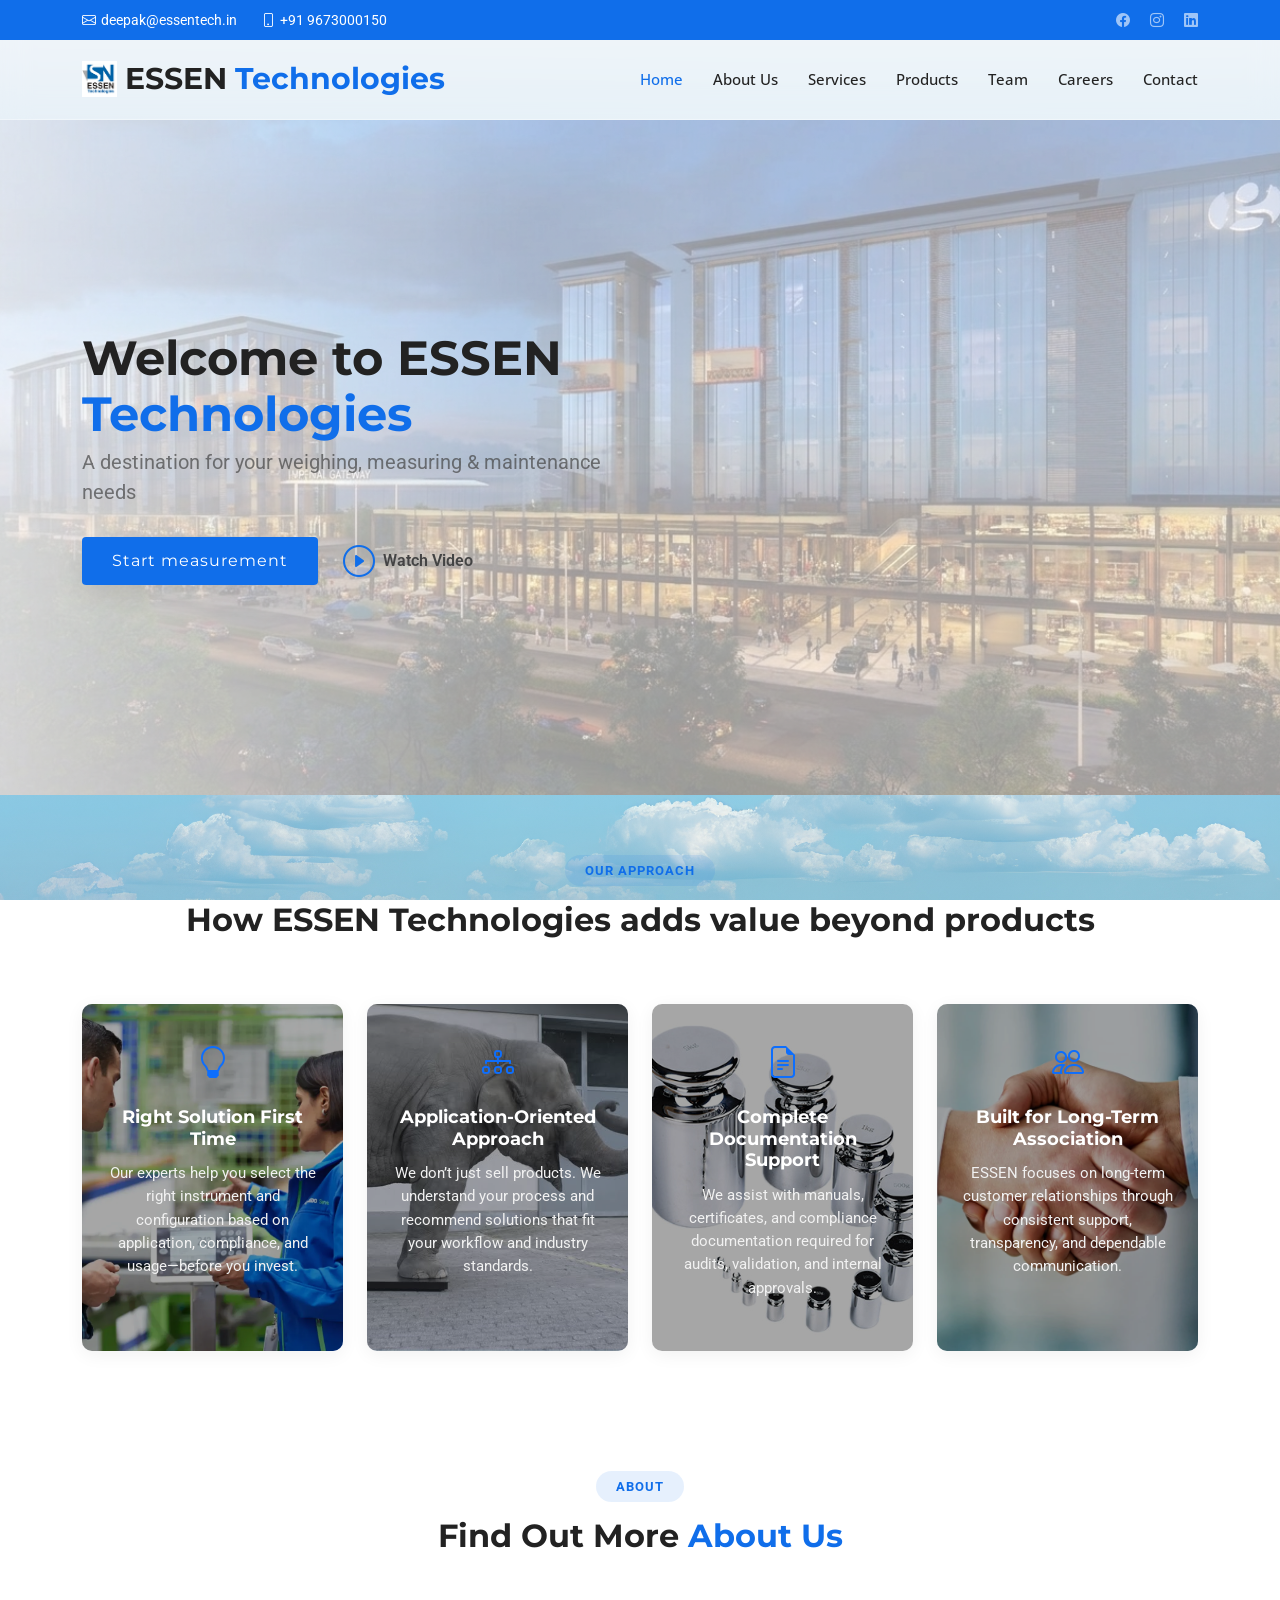
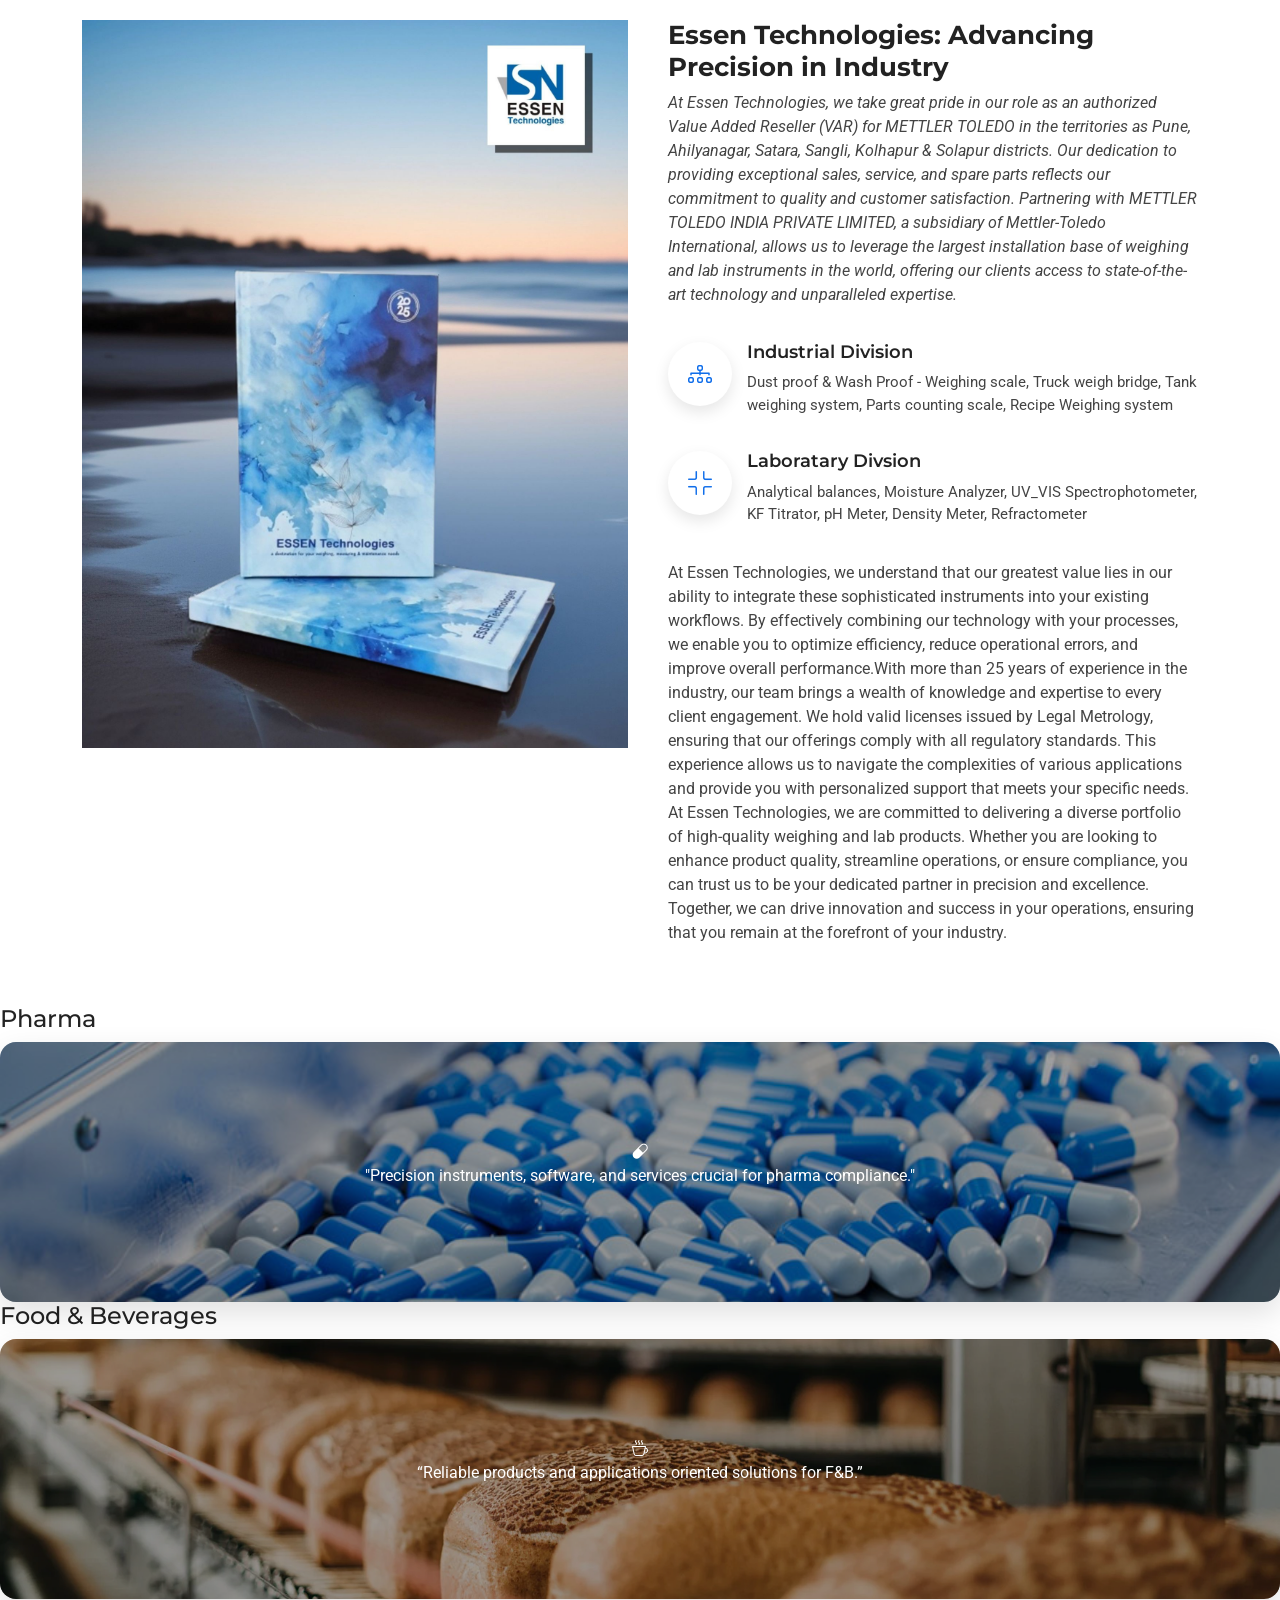
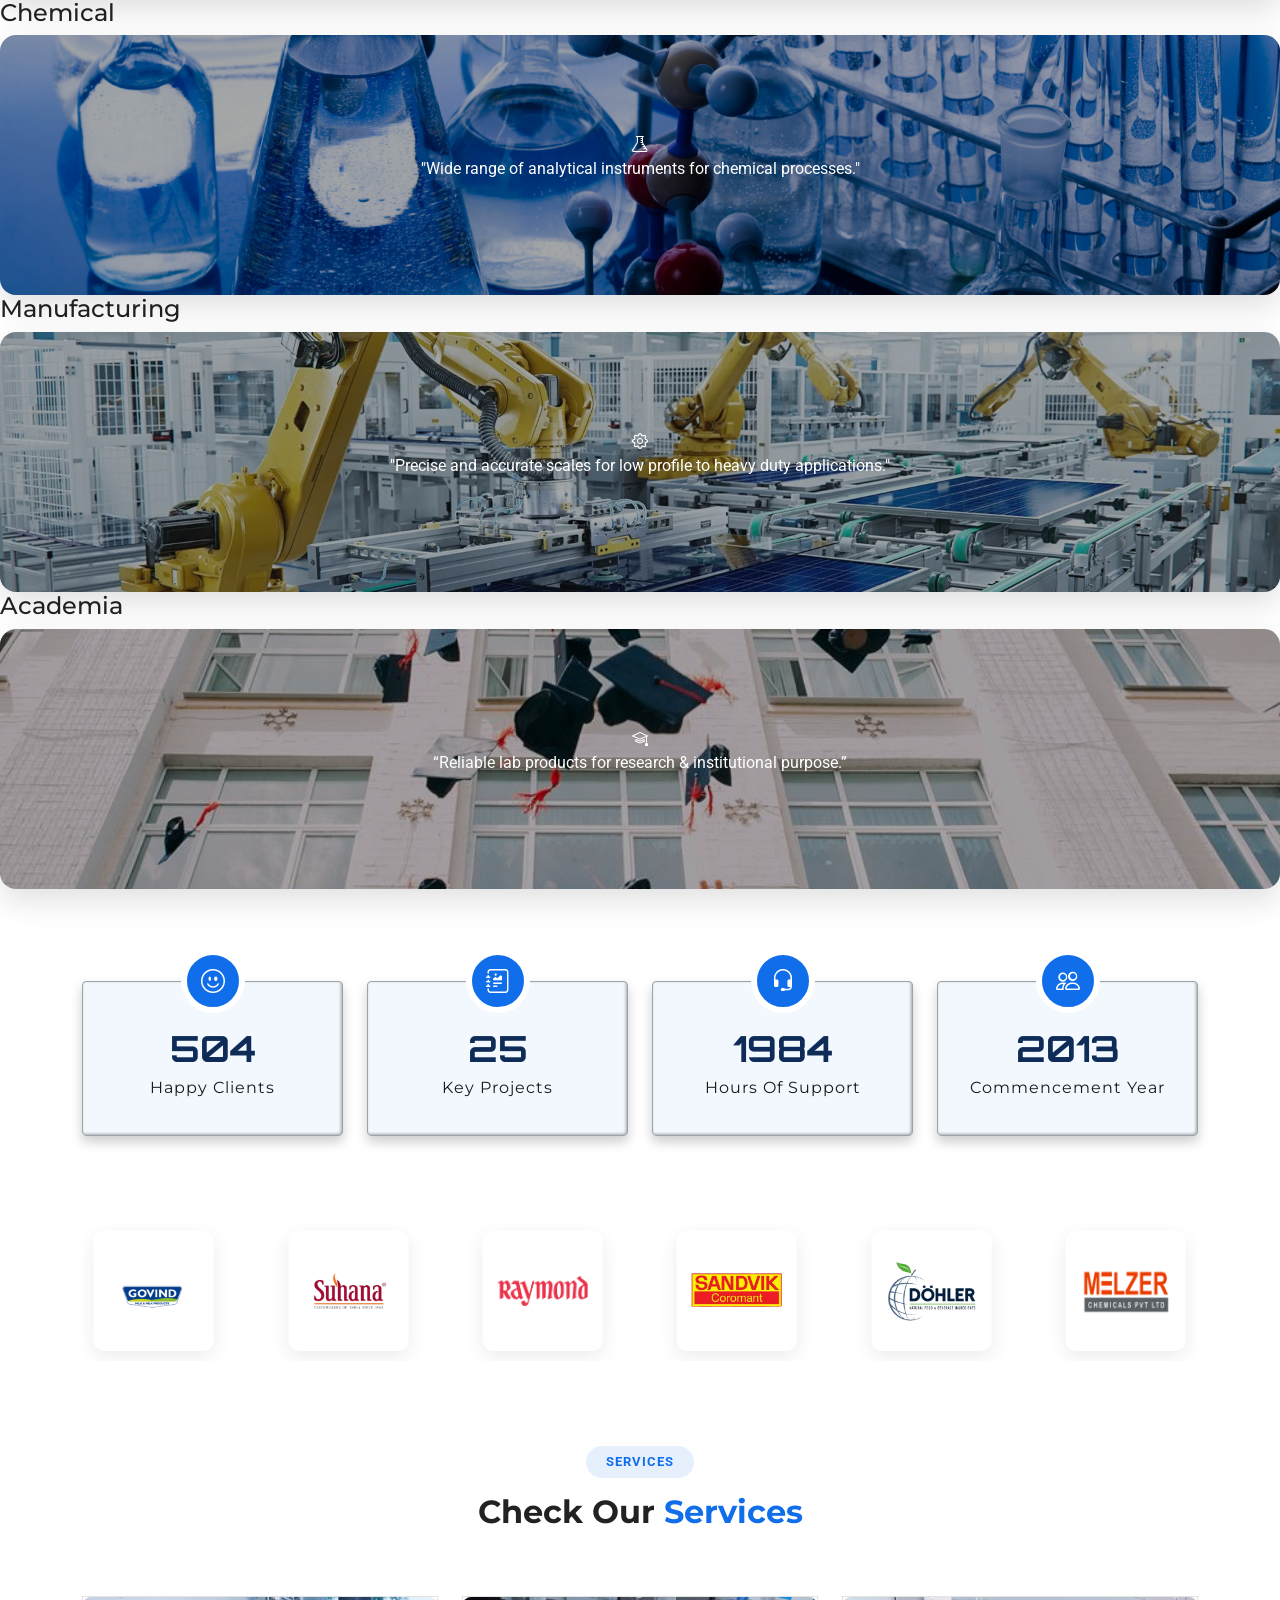
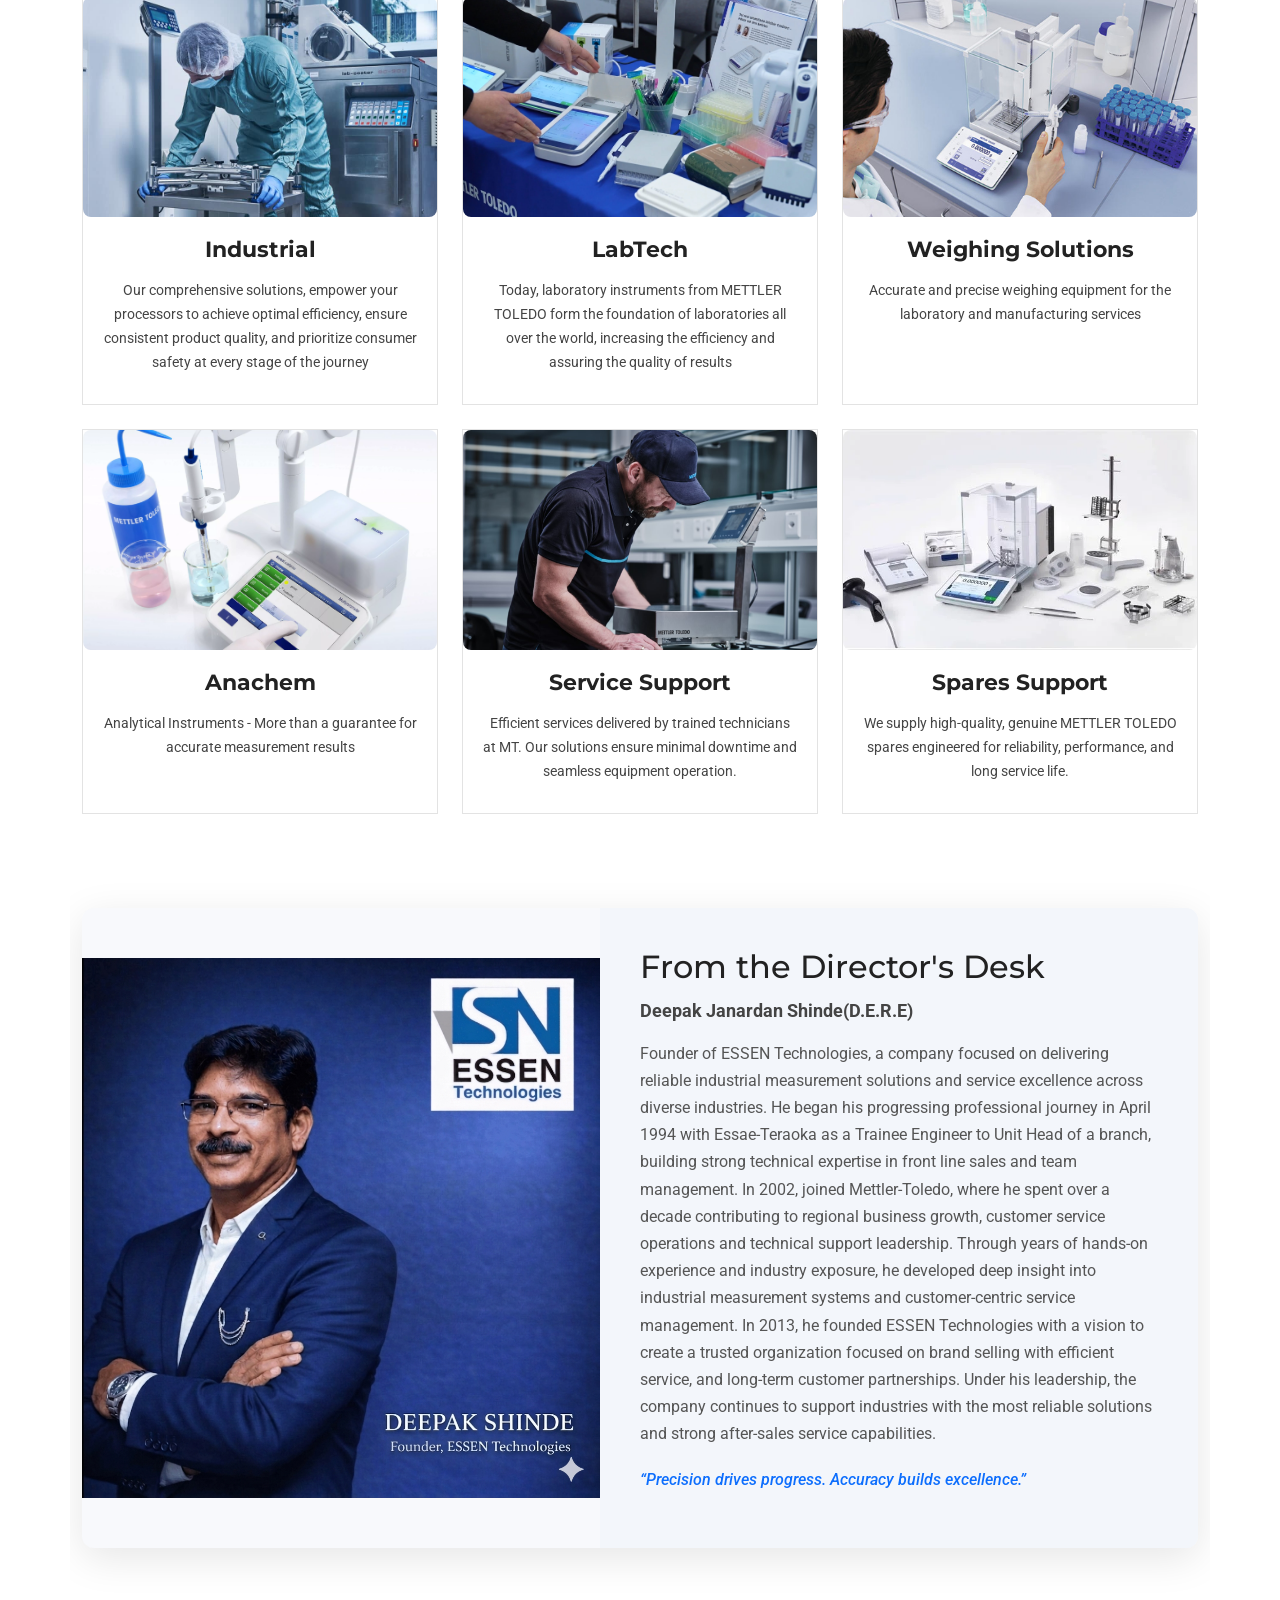
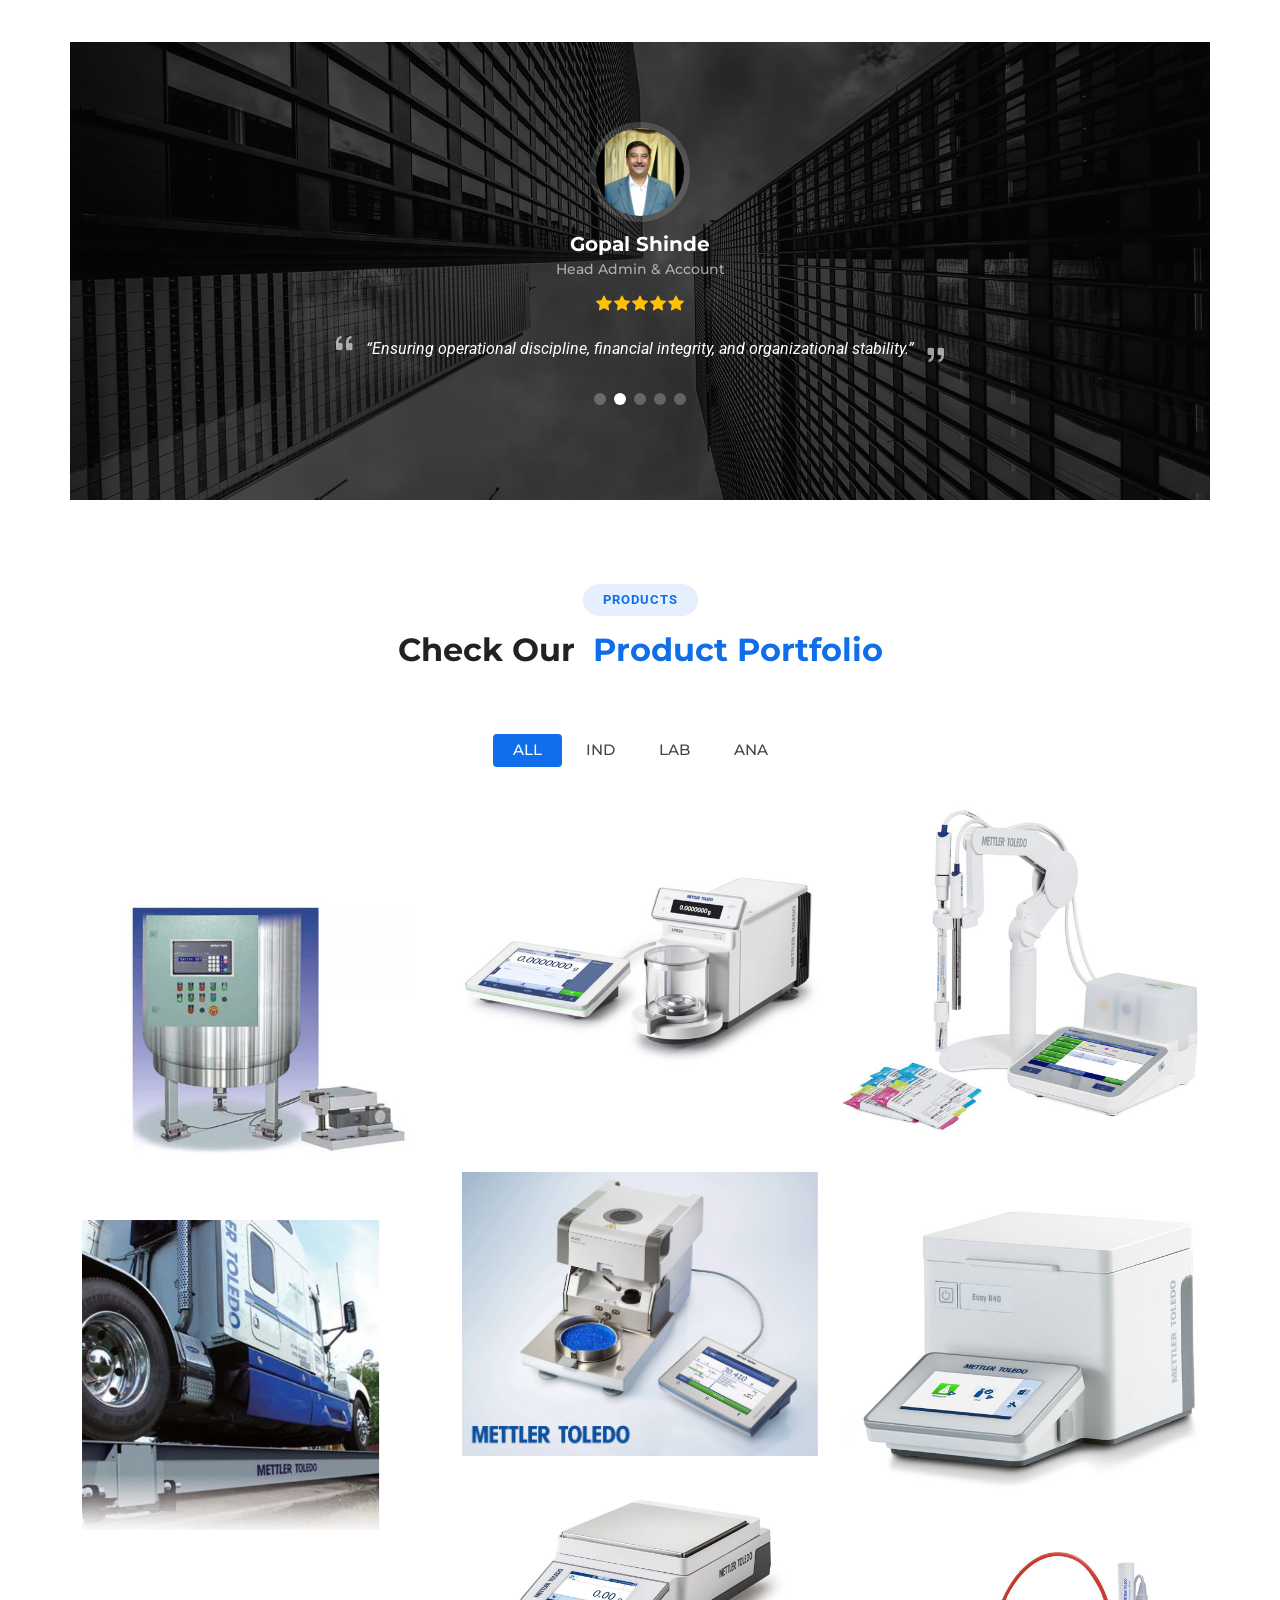
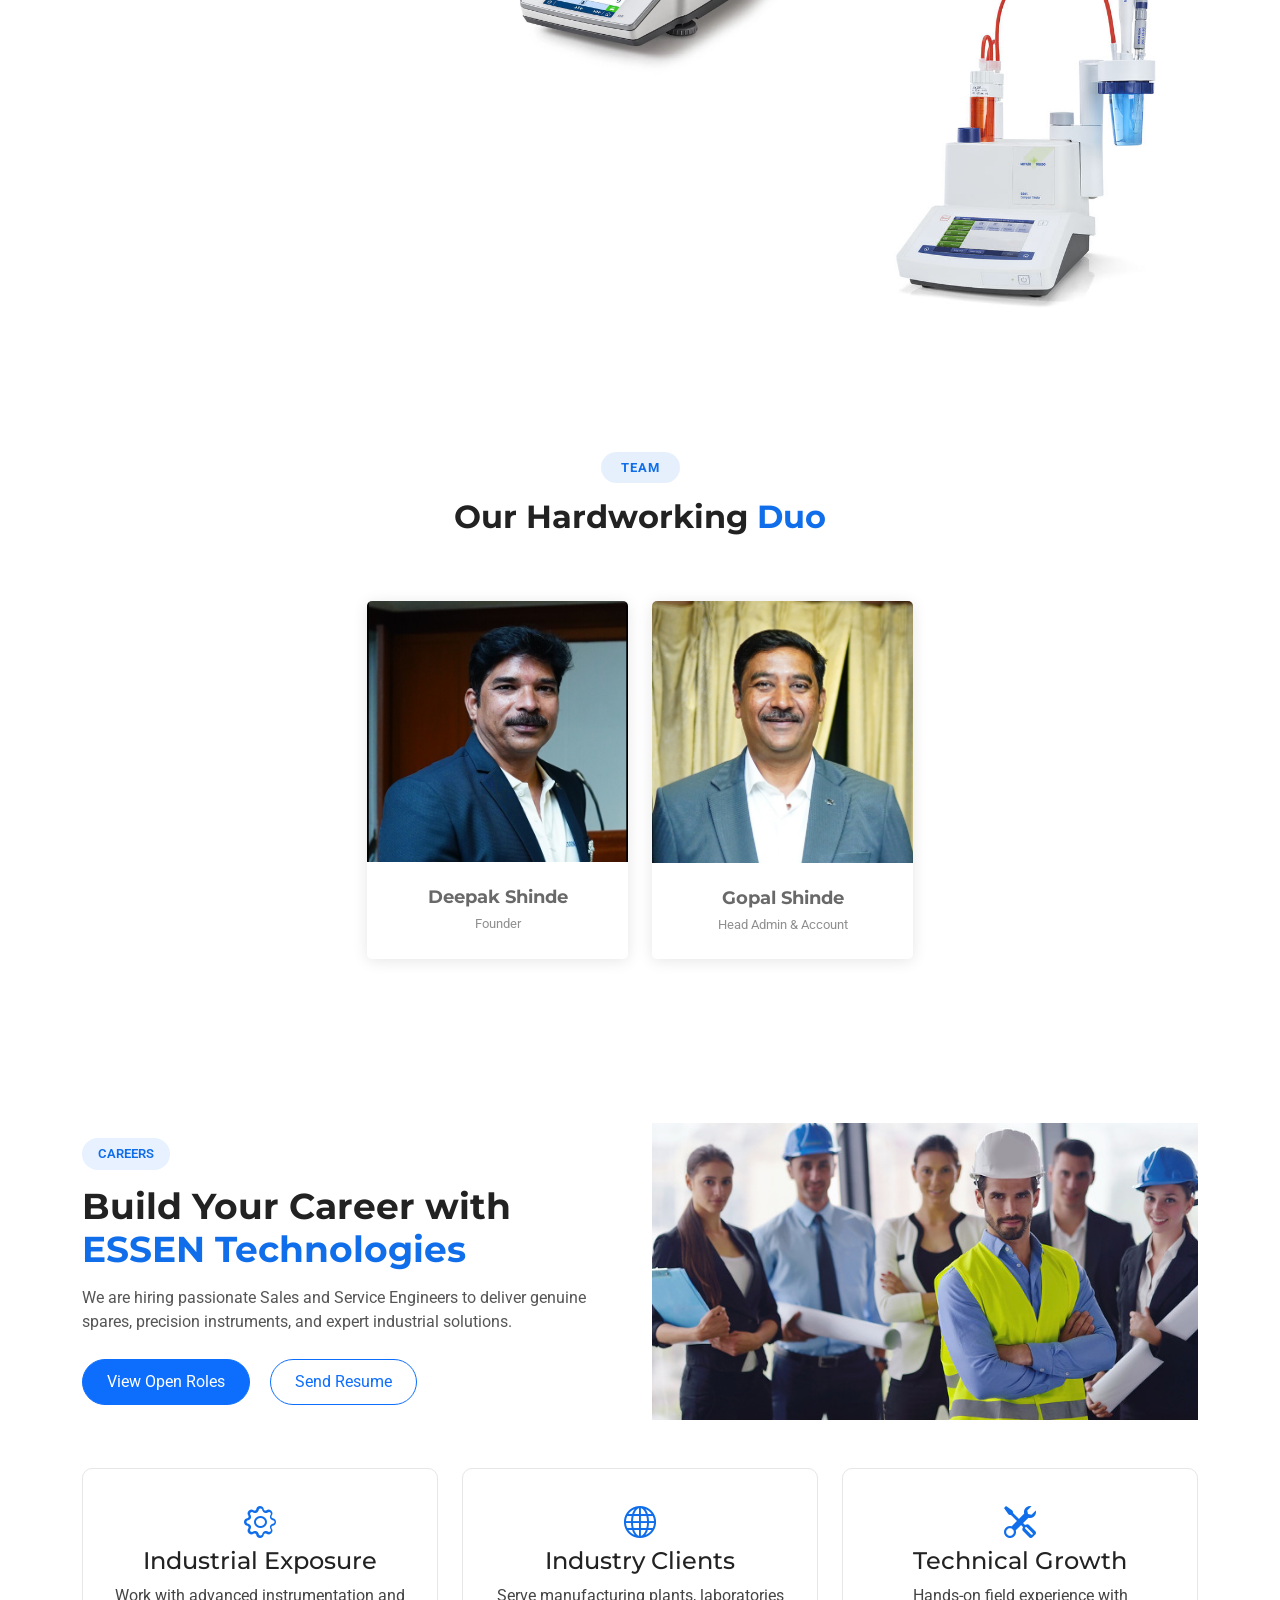
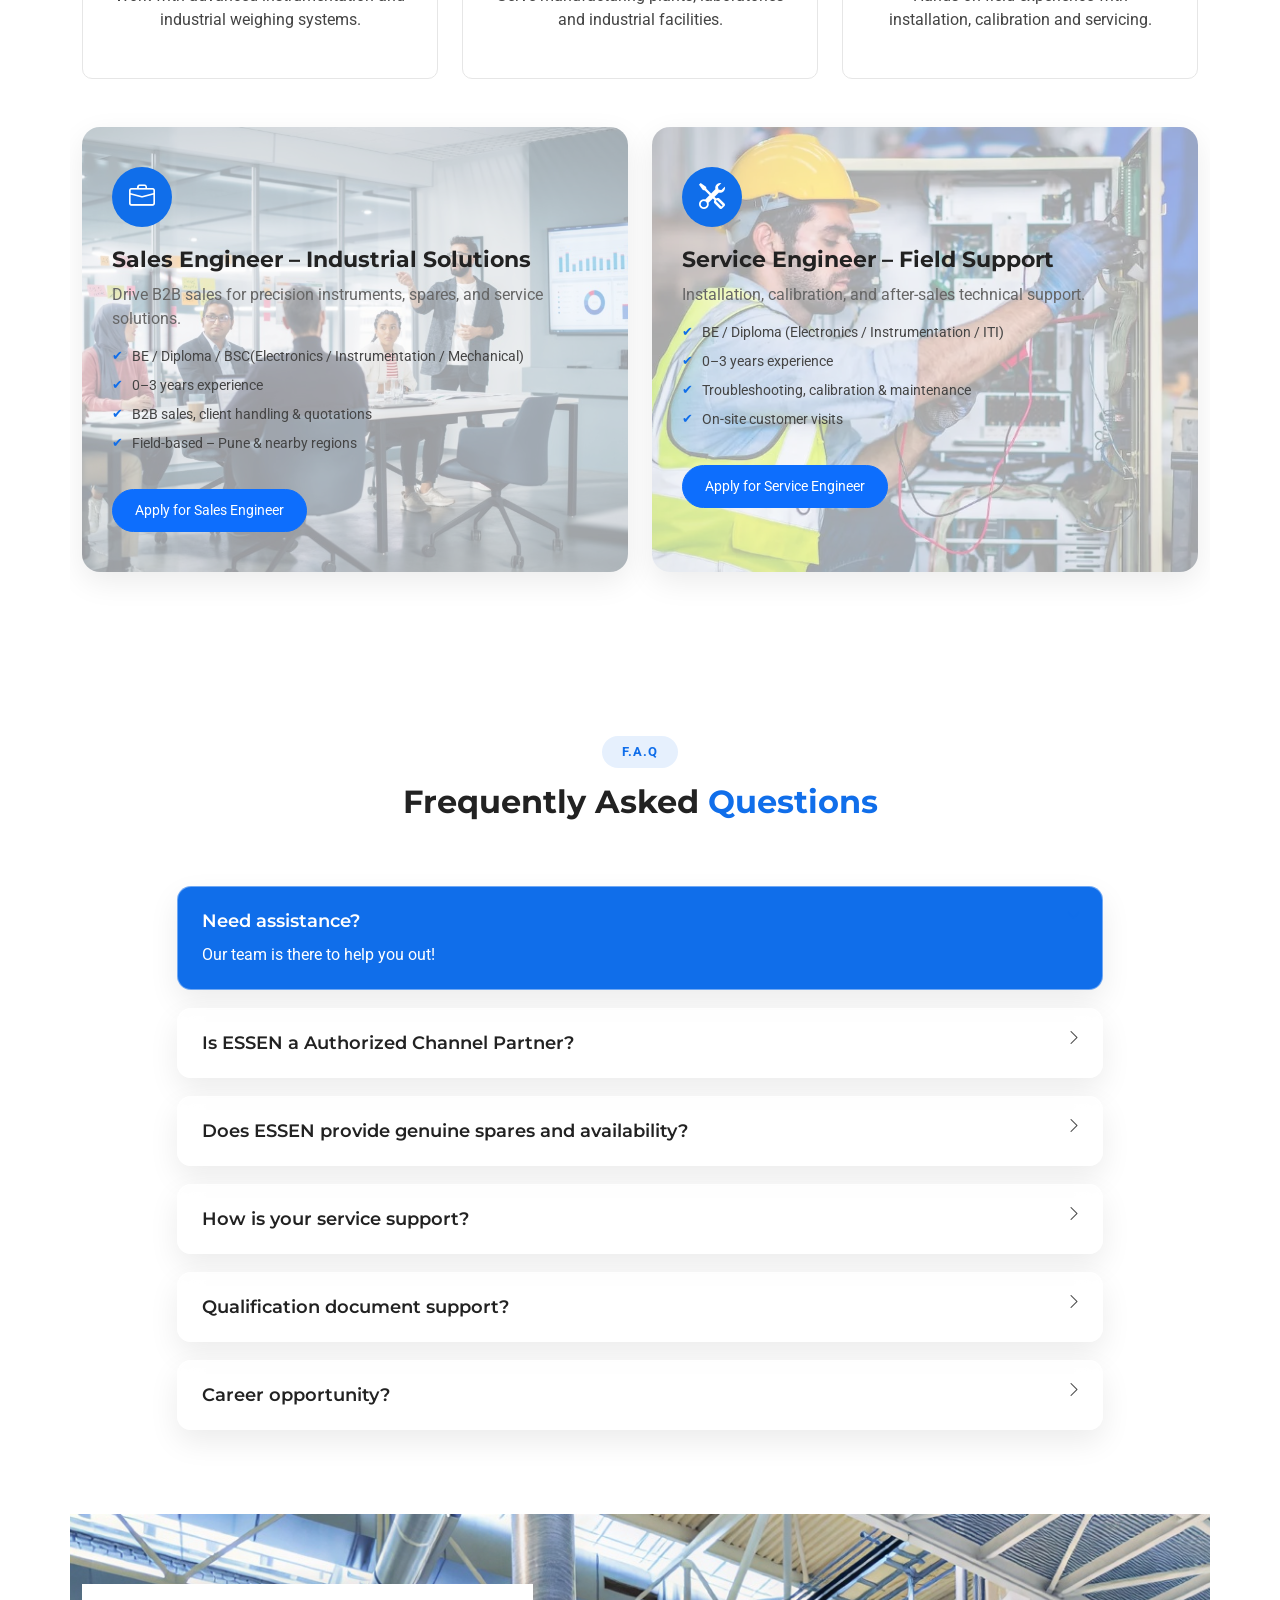
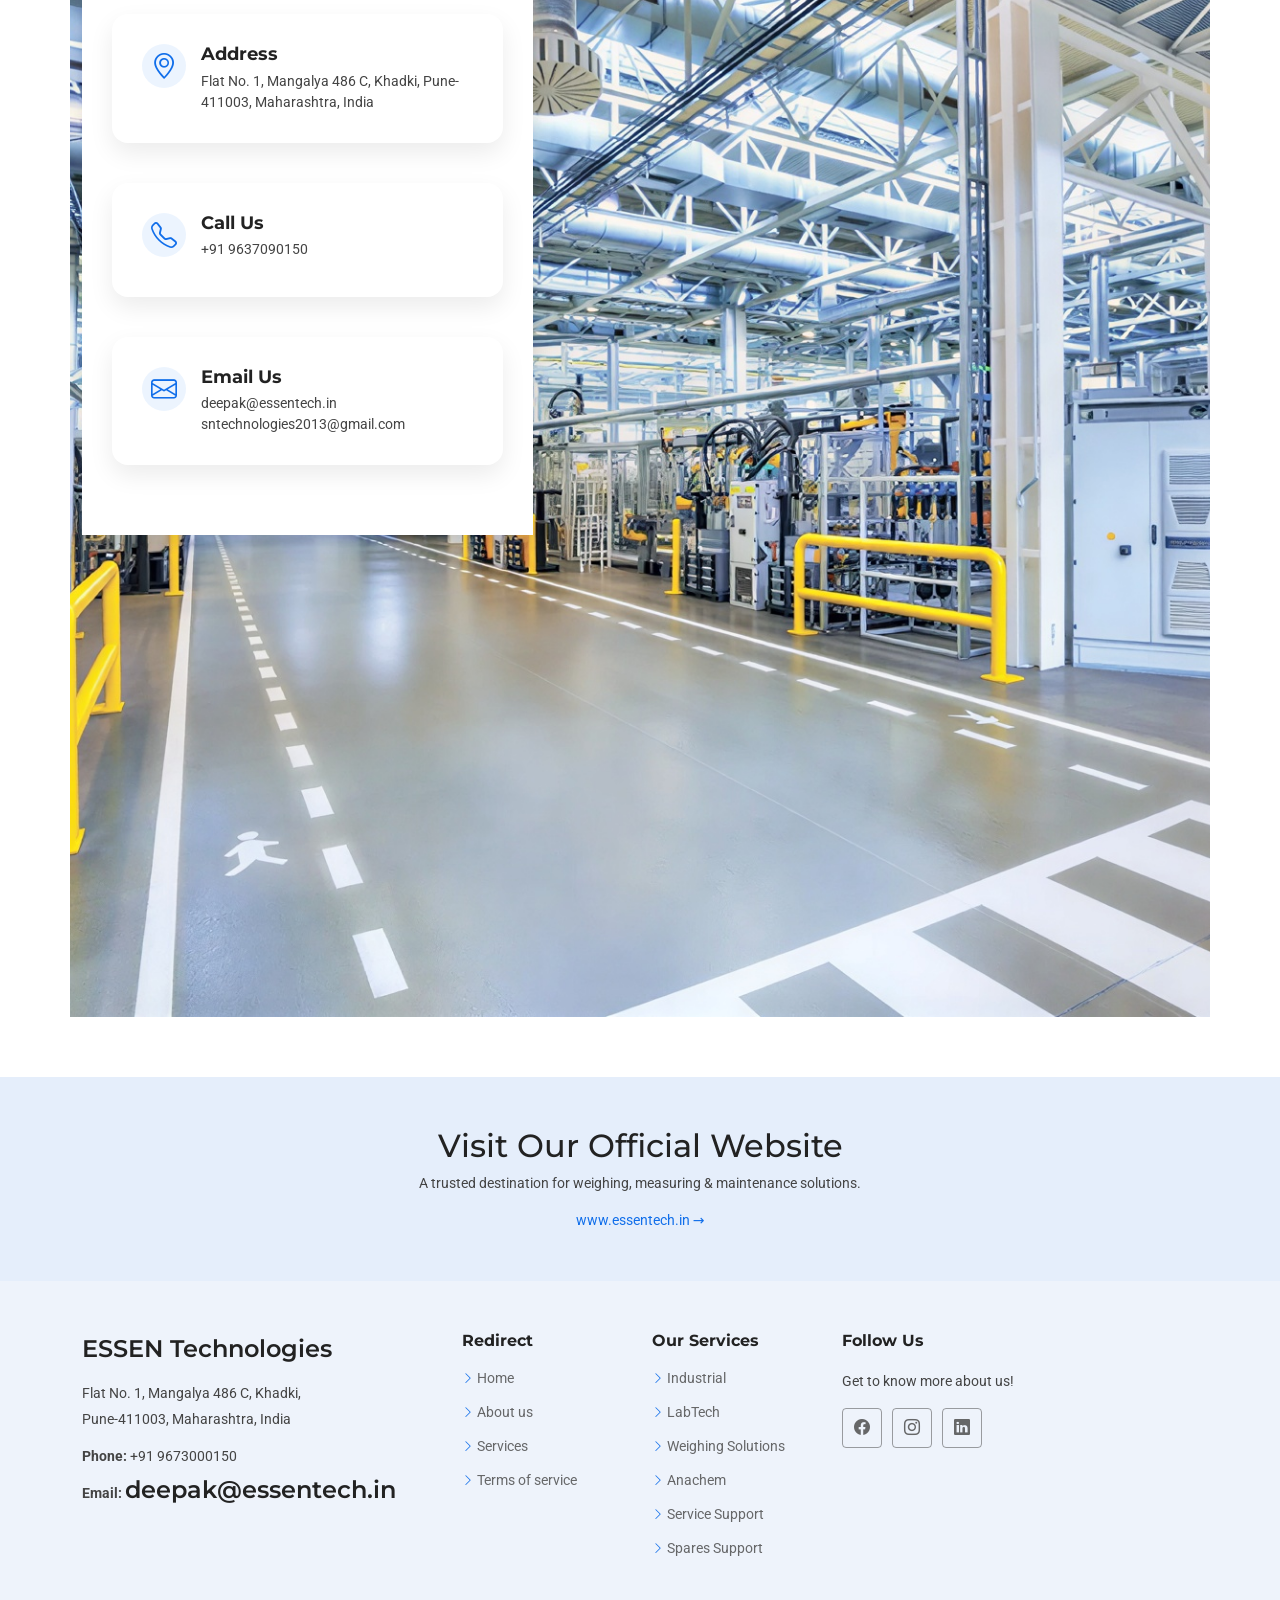
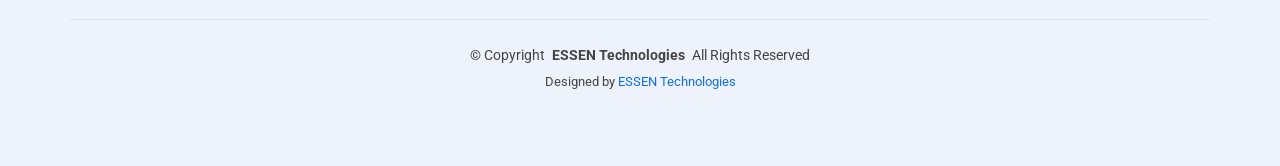
==== commit 590d488c: "Updated ESSEN Technologies website" ====
--- a/index.html
+++ b/index.html
@@ -35,7 +35,7 @@
   * License: https://bootstrapmade.com/license/
   ======================================================== -->
 </head>
-
+<link href="https://fonts.googleapis.com/css2?family=Orbitron:wght@500&display=swap" rel="stylesheet">
 <body class="index-page">
 
   <header id="header" class="header sticky-top">
@@ -47,10 +47,16 @@
           <i class="bi bi-phone d-flex align-items-center ms-4"><span>+91 9673000150</span></i>
         </div>
         <div class="social-links d-none d-md-flex align-items-center">
-          <a href="#" class="twitter"><i class="bi bi-twitter-x"></i></a>
-          <a href="#" class="facebook"><i class="bi bi-facebook"></i></a>
-          <a href="#" class="instagram"><i class="bi bi-instagram"></i></a>
-          <a href="#" class="linkedin"><i class="bi bi-linkedin"></i></a>
+          
+          <a href="https://www.facebook.com/profile.php?id=61580788670401" target="_blank" class="facebook">
+  <i class="bi bi-facebook"></i>
+</a>
+          <a href="https://www.instagram.com/essen.technologies/" target="_blank" class="instagram">
+  <i class="bi bi-instagram"></i>
+</a>
+          <a href="https://www.linkedin.com/company/essen-technologies/" target="_blank" class="linkedin">
+  <i class="bi bi-linkedin"></i>
+</a>
         </div>
       </div>
     </div><!-- End Top Bar -->
@@ -70,7 +76,7 @@
 
         <nav id="navmenu" class="navmenu">
   <ul>
-    <li><a href="#home" class="active">Home</a></li>
+    <li><a href="#hero">Home</a></li>
     <li><a href="#about">About Us</a></li>
     <li><a href="#services">Services</a></li>
     <li><a href="#portfolio">Products</a></li>
@@ -105,7 +111,7 @@
 
             <p>A destination for your weighing, measuring & maintenance needs</p>
             <div class="d-flex">
-              <a href="#about" class="btn-get-started">Get Started</a>
+              <a href="#about" class="btn-get-started">Start measurement</a>
               <a href="https://youtu.be/C3Fx7b0Sy2w?si=QZ6ir6ZPReYXAfnU" class="glightbox btn-watch-video d-flex align-items-center"><i class="bi bi-play-circle"></i><span>Watch Video</span></a>
             </div>
           </div>
@@ -127,7 +133,7 @@
 
       <!-- Box 1 -->
       <div class="col-lg-3 col-md-6 d-flex align-items-stretch">
-        <div class="value-box">
+        <div class="value-box" id="solution">
           <div class="icon">
             <i class="bi bi-lightbulb"></i>
           </div>
@@ -140,7 +146,7 @@
 
       <!-- Box 2 -->
       <div class="col-lg-3 col-md-6 d-flex align-items-stretch">
-        <div class="value-box">
+       <div class="value-box" id="application">
           <div class="icon">
             <i class="bi bi-diagram-3"></i>
           </div>
@@ -153,7 +159,7 @@
 
       <!-- Box 3 -->
       <div class="col-lg-3 col-md-6 d-flex align-items-stretch">
-        <div class="value-box">
+        <div class="value-box" id="documentation">
           <div class="icon">
             <i class="bi bi-file-earmark-text"></i>
           </div>
@@ -166,7 +172,7 @@
 
       <!-- Box 4 -->
       <div class="col-lg-3 col-md-6 d-flex align-items-stretch">
-        <div class="value-box">
+        <div class="value-box" id="association">
           <div class="icon">
             <i class="bi bi-people"></i>
           </div>
@@ -179,6 +185,8 @@
 
     </div>
   </div>
+
+  
 </section>
 
 
@@ -305,7 +313,7 @@
 
           <div class="col-lg-3 col-md-6 d-flex flex-column align-items-center">
             <i class="bi bi-emoji-smile"></i>
-            <div class="stats-item">
+            <div class="stats-item stat-box">
               <span data-purecounter-start="0" data-purecounter-end="504" data-purecounter-duration="1" class="purecounter"></span>
               <p>Happy Clients</p>
             </div>
@@ -313,7 +321,7 @@
 
           <div class="col-lg-3 col-md-6 d-flex flex-column align-items-center">
             <i class="bi bi-journal-richtext"></i>
-            <div class="stats-item">
+            <div class="stats-item stat-box">
               <span data-purecounter-start="0" data-purecounter-end="25" data-purecounter-duration="1" class="purecounter"></span>
               <p>Key Projects</p>
             </div>
@@ -321,7 +329,7 @@
 
           <div class="col-lg-3 col-md-6 d-flex flex-column align-items-center">
             <i class="bi bi-headset"></i>
-            <div class="stats-item">
+            <div class="stats-item stat-box">
               <span data-purecounter-start="0" data-purecounter-end="1984" data-purecounter-duration="1" class="purecounter"></span>
               <p>Hours Of Support</p>
             </div>
@@ -329,7 +337,7 @@
 
           <div class="col-lg-3 col-md-6 d-flex flex-column align-items-center">
             <i class="bi bi-people"></i>
-            <div class="stats-item">
+            <div class="stats-item stat-box">
               <span data-purecounter-start="0" data-purecounter-end="2013" data-purecounter-duration="1" class="purecounter"></span>
               <p>Commencement Year</p>
             </div>
@@ -347,60 +355,284 @@
       <div class="container">
 
         <div class="swiper init-swiper">
-          <script type="application/json" class="swiper-config">
-            {
-              "loop": true,
-              "speed": 600,
-              "autoplay": {
-                "delay": 1700
-              },
-              "slidesPerView": "auto",
-              "pagination": {
-                "el": ".swiper-pagination",
-                "type": "bullets",
-                "clickable": true
-              },
-              "breakpoints": {
-                "320": {
-                  "slidesPerView": 2,
-                  "spaceBetween": 40
-                },
-                "480": {
-                  "slidesPerView": 3,
-                  "spaceBetween": 60
-                },
-                "640": {
-                  "slidesPerView": 4,
-                  "spaceBetween": 80
-                },
-                "992": {
-                  "slidesPerView": 6,
-                  "spaceBetween": 120
-                }
-              }
-            }
+         <script type="application/json" class="swiper-config">
+{
+  "loop": true,
+  "speed": 1500,
+  "autoplay": {
+    "delay": 0,
+    "disableOnInteraction": false,
+    "pauseOnMouseEnter": false
+  },
+  "slidesPerView": "auto",
+  "spaceBetween": 40,
+  "freeMode": true,
+  "freeModeMomentum": false,
+  "loopedSlides": 40,
+  "pagination": false,
+  "breakpoints": {
+    "320": {
+      "slidesPerView": 2,
+      "spaceBetween": 20
+    },
+    "480": {
+      "slidesPerView": 3,
+      "spaceBetween": 30
+    },
+    "640": {
+      "slidesPerView": 4,
+      "spaceBetween": 40
+    },
+    "992": {
+      "slidesPerView": 6,
+      "spaceBetween": 50
+    }
+  }
+}
           </script>
           <div class="swiper-wrapper align-items-center">
-            <div class="swiper-slide"><img src="assets/img/clients/client-1.png" class="img-fluid" alt=""></div>
-            <div class="swiper-slide"><img src="assets/img/clients/client-2.png" class="img-fluid" alt=""></div>
-            <div class="swiper-slide"><img src="assets/img/clients/client-3.png" class="img-fluid" alt=""></div>
-            <div class="swiper-slide"><img src="assets/img/clients/client-4.png" class="img-fluid" alt=""></div>
-            <div class="swiper-slide"><img src="assets/img/clients/client-5.png" class="img-fluid" alt=""></div>
-            <div class="swiper-slide"><img src="assets/img/clients/client-6.png" class="img-fluid" alt=""></div>
-            <div class="swiper-slide"><img src="assets/img/clients/client-7.png" class="img-fluid" alt=""></div>
-            <div class="swiper-slide"><img src="assets/img/clients/client-8.png" class="img-fluid" alt=""></div>
-            <div class="swiper-slide"><img src="assets/img/clients/client-9.png" class="img-fluid" alt=""></div>
-            <div class="swiper-slide"><img src="assets/img/clients/client-10.png" class="img-fluid" alt=""></div>
-            <div class="swiper-slide"><img src="assets/img/clients/client-11.png" class="img-fluid" alt=""></div>
-            <div class="swiper-slide"><img src="assets/img/clients/client-12.png" class="img-fluid" alt=""></div>
-            <div class="swiper-slide"><img src="assets/img/clients/client-13.png" class="img-fluid" alt=""></div>
-            <div class="swiper-slide"><img src="assets/img/clients/client-14.png" class="img-fluid" alt=""></div>
-            <div class="swiper-slide"><img src="assets/img/clients/client-15.png" class="img-fluid" alt=""></div>
-            <div class="swiper-slide"><img src="assets/img/clients/client-16.png" class="img-fluid" alt=""></div>
-          </div>
-        </div>
-
-      </div>
+
+<div class="swiper-slide">
+<div class="client-box">
+<img src="assets/img/clients/client-1.png" alt="">
+</div>
+</div>
+
+<div class="swiper-slide">
+<div class="client-box">
+<img src="assets/img/clients/client-2.png" alt="">
+</div>
+</div>
+
+<div class="swiper-slide">
+<div class="client-box">
+<img src="assets/img/clients/client-3.png" alt="">
+</div>
+</div>
+
+<div class="swiper-slide">
+<div class="client-box">
+<img src="assets/img/clients/client-4.png" alt="">
+</div>
+</div>
+
+<div class="swiper-slide">
+<div class="client-box">
+<img src="assets/img/clients/client-5.png" alt="">
+</div>
+</div>
+
+<div class="swiper-slide">
+<div class="client-box">
+<img src="assets/img/clients/client-6.png" alt="">
+</div>
+</div>
+
+<div class="swiper-slide">
+<div class="client-box">
+<img src="assets/img/clients/client-7.png" alt="">
+</div>
+</div>
+
+<div class="swiper-slide">
+<div class="client-box">
+<img src="assets/img/clients/client-8.png" alt="">
+</div>
+</div>
+
+<div class="swiper-slide">
+<div class="client-box">
+<img src="assets/img/clients/client-9.png" alt="">
+</div>
+</div>
+
+<div class="swiper-slide">
+<div class="client-box">
+<img src="assets/img/clients/client-10.png" alt="">
+</div>
+</div>
+
+<div class="swiper-slide">
+<div class="client-box">
+<img src="assets/img/clients/client-11.png" alt="">
+</div>
+</div>
+
+<div class="swiper-slide">
+<div class="client-box">
+<img src="assets/img/clients/client-12.png" alt="">
+</div>
+</div>
+
+<div class="swiper-slide">
+<div class="client-box">
+<img src="assets/img/clients/client-13.png" alt="">
+</div>
+</div>
+
+<div class="swiper-slide">
+<div class="client-box">
+<img src="assets/img/clients/client-14.png" alt="">
+</div>
+</div>
+
+<div class="swiper-slide">
+<div class="client-box">
+<img src="assets/img/clients/client-15.png" alt="">
+</div>
+</div>
+
+<div class="swiper-slide">
+<div class="client-box">
+<img src="assets/img/clients/client-16.png" alt="">
+</div>
+</div>
+
+<div class="swiper-slide">
+<div class="client-box">
+<img src="assets/img/clients/client-17.png" alt="">
+</div>
+</div>
+
+<div class="swiper-slide">
+<div class="client-box">
+<img src="assets/img/clients/client-18.png" alt="">
+</div>
+</div>
+
+<div class="swiper-slide">
+<div class="client-box">
+<img src="assets/img/clients/client-19.png" alt="">
+</div>
+</div>
+
+<div class="swiper-slide">
+<div class="client-box">
+<img src="assets/img/clients/client-20.png" alt="">
+</div>
+</div>
+
+<div class="swiper-slide">
+<div class="client-box">
+<img src="assets/img/clients/client-21.png" alt="">
+</div>
+</div>
+
+<div class="swiper-slide">
+<div class="client-box">
+<img src="assets/img/clients/client-22.png" alt="">
+</div>
+</div>
+
+<div class="swiper-slide">
+<div class="client-box">
+<img src="assets/img/clients/client-23.png" alt="">
+</div>
+</div>
+
+<div class="swiper-slide">
+<div class="client-box">
+<img src="assets/img/clients/client-24.png" alt="">
+</div>
+</div>
+
+<div class="swiper-slide">
+<div class="client-box">
+<img src="assets/img/clients/client-25.png" alt="">
+</div>
+</div>
+
+<div class="swiper-slide">
+<div class="client-box">
+<img src="assets/img/clients/client-26.png" alt="">
+</div>
+</div>
+
+<div class="swiper-slide">
+<div class="client-box">
+<img src="assets/img/clients/client-27.png" alt="">
+</div>
+</div>
+
+<div class="swiper-slide">
+<div class="client-box">
+<img src="assets/img/clients/client-28.png" alt="">
+</div>
+</div>
+
+<div class="swiper-slide">
+<div class="client-box">
+<img src="assets/img/clients/client-29.png" alt="">
+</div>
+</div>
+
+<div class="swiper-slide">
+<div class="client-box">
+<img src="assets/img/clients/client-30.png" alt="">
+</div>
+</div>
+
+<div class="swiper-slide">
+<div class="client-box">
+<img src="assets/img/clients/client-31.png" alt="">
+</div>
+</div>
+
+<div class="swiper-slide">
+<div class="client-box">
+<img src="assets/img/clients/client-32.png" alt="">
+</div>
+</div>
+
+<div class="swiper-slide">
+<div class="client-box">
+<img src="assets/img/clients/client-33.png" alt="">
+</div>
+</div>
+
+<div class="swiper-slide">
+<div class="client-box">
+<img src="assets/img/clients/client-34.png" alt="">
+</div>
+</div>
+
+<div class="swiper-slide">
+<div class="client-box">
+<img src="assets/img/clients/client-35.png" alt="">
+</div>
+</div>
+
+<div class="swiper-slide">
+<div class="client-box">
+<img src="assets/img/clients/client-36.png" alt="">
+</div>
+</div>
+
+<div class="swiper-slide">
+<div class="client-box">
+<img src="assets/img/clients/client-37.png" alt="">
+</div>
+</div>
+
+<div class="swiper-slide">
+<div class="client-box">
+<img src="assets/img/clients/client-38.png" alt="">
+</div>
+</div>
+
+<div class="swiper-slide">
+<div class="client-box">
+<img src="assets/img/clients/client-39.png" alt="">
+</div>
+</div>
+
+<div class="swiper-slide">
+<div class="client-box">
+<img src="assets/img/clients/client-40.png" alt="">
+</div>
+</div>
+
+</div>
 
     </section><!-- /Clients Section -->
 
@@ -489,6 +721,44 @@
   </div>
 </div>
 <!--end -->
+
+<section id="directors-desk" class="directors-card">
+  <div class="container">
+
+    <div class="director-card">
+
+      <div class="director-image">
+        <img src="assets/img/director.jpg" alt="Deepak Shinde">
+      </div>
+
+      <div class="director-content">
+
+        <h2>From the Director's Desk</h2>
+
+        <p class="director-name">
+          <strong>Deepak Janardan Shinde(D.E.R.E)</strong><br>
+        </p>
+
+        <p class="director-message">
+        Founder of ESSEN Technologies, a company focused on delivering reliable industrial measurement solutions and service excellence across diverse industries.
+He began his progressing professional journey in April 1994 with Essae-Teraoka as a Trainee Engineer to Unit Head of a branch, building strong technical expertise in front line sales and team management. 
+In 2002, joined Mettler-Toledo, where he spent over a decade contributing to regional business growth, customer service operations and technical support leadership. Through years of hands-on experience and industry exposure,
+ he developed deep insight into industrial measurement systems and customer-centric service management.
+In 2013, he founded ESSEN Technologies with a vision to create a trusted organization focused on brand selling with efficient service, and long-term customer partnerships. Under his leadership, the company continues to support industries with the most reliable solutions and strong after-sales service capabilities.
+        </p>
+
+        <p class="director-quote">
+          “Precision drives progress. Accuracy builds excellence.”
+        </p>
+
+        
+
+      </div>
+
+    </div>
+
+  </div>
+</section>
 
     <!-- Testimonials Section -->
     <section id="testimonials" class="testimonials section dark-background">
@@ -890,12 +1160,12 @@
 
 
  <!-- ======= Careers Section ======= -->
-<section id="careers" class="careers section-bg">
+<section id="careers" class="careers light-background">
 
   <div class="container" data-aos="fade-up">
 
     <!-- Career Hero -->
-    <div class="row align-items-center mb-5">
+    <div class="row align-items-center gy-4 mb-5">
 
       <div class="col-lg-6">
         <span class="career-tag">CAREERS</span>
@@ -919,17 +1189,70 @@
       </div>
 
       <div class="col-lg-6 text-center">
-        <img src="assets/img/career-engineer.png" class="img-fluid" alt="Career at ESSEN">
-      </div>
-
-    </div>
+        <img src="assets/img/career-engineer.png" class="img-fluid career-img" alt="Career at ESSEN">
+      </div>
+
+    </div>
+
+    <div class="row why-essen gy-4 mb-5">
+
+<div class="col-md-4">
+
+<div class="why-box">
+
+<i class="bi bi-gear"></i>
+
+<h4>Industrial Exposure</h4>
+
+<p>
+Work with advanced instrumentation and industrial weighing systems.
+</p>
+
+</div>
+
+</div>
+
+<div class="col-md-4">
+
+<div class="why-box">
+
+<i class="bi bi-globe"></i>
+
+<h4>Industry Clients</h4>
+
+<p>
+Serve manufacturing plants, laboratories and industrial facilities.
+</p>
+
+</div>
+
+</div>
+
+<div class="col-md-4">
+
+<div class="why-box">
+
+<i class="bi bi-tools"></i>
+
+<h4>Technical Growth</h4>
+
+<p>
+Hands-on field experience with installation, calibration and servicing.
+</p>
+
+</div>
+
+</div>
+
+</div>
 
     <!-- Open Positions -->
-    <div id="open-positions" class="row gy-4">
+    <div id="open-positions" class="row gy-4 justify-content-center">
 
       <!-- Sales Engineer -->
+       
       <div class="col-lg-6" data-aos="fade-up" data-aos-delay="100">
-        <div class="career-card">
+        <div class="career-card sales-bg">
           <div class="career-icon">
             <i class="bi bi-briefcase"></i>
           </div>
@@ -954,7 +1277,7 @@
 
       <!-- Service Engineer -->
       <div class="col-lg-6" data-aos="fade-up" data-aos-delay="200">
-        <div class="career-card">
+        <div class="career-card service-bg">
           <div class="career-icon">
             <i class="bi bi-tools"></i>
           </div>
@@ -983,95 +1306,95 @@
 </section>
 <!-- End Careers Section -->
 
-
-    <!-- Faq Section -->
-    <section id="faq" class="faq section light-background">
-
-      <!-- Section Title -->
-      <div class="container section-title" data-aos="fade-up">
-        <h2>F.A.Q</h2>
-        <p><span>Frequently Asked</span> <span class="description-title">Questions</span></p>
-      </div><!-- End Section Title -->
-
-      <div class="container">
-
-        <div class="row justify-content-center">
-
-          <div class="col-lg-10" data-aos="fade-up" data-aos-delay="100">
-
-            <div class="faq-container">
-
-              <div class="faq-item faq-active">
-                <h3>Feel free to ask !!</h3>
-                <div class="faq-content">
-                  <p>ESSEN Technologies</p>
-                </div>
-                <i class="faq-toggle bi bi-chevron-right"></i>
-              </div><!-- End Faq item-->
-
-              <div class="faq-item">
-                <h3>Is ESSEN a Authorized Channel Partner?</h3>
-                <div class="faq-content">
-                  <p>We are an Authorized Channel Partner for METTLER TOLEDO in the territories as Pune, Ahmednagar, Satara, Sangli, Kolhapur & Solapur districts. Our dedication to providing exceptional sales, service, and spare parts</p>
-                </div>
-                <i class="faq-toggle bi bi-chevron-right"></i>
-              </div><!-- End Faq item-->
-
-              <div class="faq-item">
-                <h3>Does ESSEN provide genuine spares and availability?</h3>
-                <div class="faq-content">
-                  <p>Yes — ESSEN is known for supplying genuine, quality parts with reliable availability,</p>
-                </div>
-                <i class="faq-toggle bi bi-chevron-right"></i>
-              </div><!-- End Faq item-->
-
-              <div class="faq-item">
-                <h3>How is your service support?</h3>
-                <div class="faq-content">
-                  <p>A trustworthy service partner for your equipment
+<!-- Faq Section -->
+<section id="faq" class="faq section light-background">
+
+  <!-- Section Title -->
+  <div class="container section-title" data-aos="fade-up">
+    <h2>F.A.Q</h2>
+    <p><span>Frequently Asked</span> <span class="description-title">Questions</span></p>
+  </div><!-- End Section Title -->
+
+  <div class="container">
+
+    <div class="row justify-content-center">
+
+      <div class="col-lg-10" data-aos="fade-up" data-aos-delay="100">
+
+        <div class="faq-container">
+
+          <div class="faq-item faq-active">
+            <h3>Need assistance?</h3>
+            <div class="faq-content">
+              <p>Our team is there to help you out!</p>
+            </div>
+            <i class="faq-toggle bi bi-chevron-right"></i>
+          </div><!-- End Faq item-->
+
+          <div class="faq-item">
+            <h3>Is ESSEN a Authorized Channel Partner?</h3>
+            <div class="faq-content">
+              <p>We are an Authorized Channel Partner for METTLER TOLEDO in the territories of Pune, Ahilyanagar, Satara, Sangli, Kolhapur & Solapur districts. Our dedication to providing exceptional sales, service, and spare parts</p>
+            </div>
+            <i class="faq-toggle bi bi-chevron-right"></i>
+          </div><!-- End Faq item-->
+
+          <div class="faq-item">
+            <h3>Does ESSEN provide genuine spares and availability?</h3>
+            <div class="faq-content">
+              <p>Yes — ESSEN is known for supplying genuine, quality parts with earliest availability of fast moving items.</p>
+            </div>
+            <i class="faq-toggle bi bi-chevron-right"></i>
+          </div><!-- End Faq item-->
+
+          <div class="faq-item">
+            <h3>How is your service support?</h3>
+            <div class="faq-content">
+              <p>A trustworthy service partner for your equipment
 We & METTLER TOLEDO team aim to meet your specific service needs. We offer a wide array of services, including a comprehensive weighing service portfolio, laboratory balance services, industrial scales service, equipment support and other measuring equipment services.</p>
-                </div>
-                <i class="faq-toggle bi bi-chevron-right"></i>
-              </div><!-- End Faq item-->
-
-              <div class="faq-item">
-                <h3>Qualification document support?</h3>
-                <div class="faq-content">
-                  <p>The installation of new equipment is a critical moment that can set the stage for ongoing, worry-free use. 
-                    Qualified to meet requirements.
+            </div>
+            <i class="faq-toggle bi bi-chevron-right"></i>
+          </div><!-- End Faq item-->
+
+          <div class="faq-item">
+            <h3>Qualification document support?</h3>
+            <div class="faq-content">
+              <p>The installation of new equipment is a critical moment that can set the stage for ongoing, worry-free use. 
+                Qualified to meet requirements.
 Documented as accurate.
 Compliant with internal or external regulations.
 Complemented by trained operators.
-                  </p>
-                </div>
-                <i class="faq-toggle bi bi-chevron-right"></i>
-              </div><!-- End Faq item-->
-
-              <div class="faq-item">
-                <h3>Career opportunity?</h3>
-                <div class="faq-content">
-                  <p>ESSEN Technologies offers opportunities for Sales Engineers and Service Engineers who are passionate about industrial products, technical services, and customer support.</p>
-                </div>
-                <i class="faq-toggle bi bi-chevron-right"></i>
-              </div><!-- End Faq item-->
-
+              </p>
             </div>
-
-          </div><!-- End Faq Column-->
-
-        </div>
-
-      </div>
-
-    </section><!-- /Faq Section -->
-
-    <!-- Contact Section -->
-    <section id="contact" class="contact section">
+            <i class="faq-toggle bi bi-chevron-right"></i>
+          </div><!-- End Faq item-->
+
+          <div class="faq-item">
+            <h3>Career opportunity?</h3>
+            <div class="faq-content">
+              <p>ESSEN Technologies offers opportunities for Sales Engineers and Service Engineers who are passionate about industrial products, technical services, and customer support.</p>
+            </div>
+            <i class="faq-toggle bi bi-chevron-right"></i>
+          </div><!-- End Faq item-->
+
+        </div>
+
+      </div><!-- End Faq Column-->
+
+    </div>
+
+  </div>
+
+</section><!-- /Faq Section -->
+
+<!-- Contact Section -->
+<section id="contact" class="contact section">
 
       <!-- Section Title -->
       <div class="container" data-aos="fade-up" data-aos-delay="100">
   <div class="row gy-4">
 
+    
     <!-- LEFT COLUMN: ADDRESS + MAP -->
     <div class="col-lg-5">
       <div class="info-wrap">
@@ -1097,6 +1420,7 @@
           <div>
             <h3>Email Us</h3>
             <p>deepak@essentech.in</p>
+            <p>sntechnologies2013@gmail.com</p>
           </div>
         </div>
 
@@ -1122,8 +1446,7 @@
   </div>
 </div>
 
-            </form>
-          </div><!-- End Contact Form -->
+           
 
         </div>
 
@@ -1169,12 +1492,15 @@
             <p>Flat No. 1, Mangalya 486 C, Khadki,</p>
             <p>Pune-411003, Maharashtra, India</p>
             <p class="mt-3"><strong>Phone:</strong> <span>+91 9673000150</span></p>
-            <p><strong>Email:</strong> <span>deepak@essentech.in</span></p>
+          <p>
+<strong>Email:</strong>
+<a href="mailto:deepak@essentech.in">deepak@essentech.in</a>
+</p>
           </div>
         </div>
 
         <div class="col-lg-2 col-md-3 footer-links">
-          <h4>Useful Links</h4>
+          <h4>Redirect</h4>
           <ul>
             <li><i class="bi bi-chevron-right"></i> <a href="#hero">Home</a></li>
             <li><i class="bi bi-chevron-right"></i> <a href="#about">About us</a></li>
@@ -1200,10 +1526,15 @@
           <h4>Follow Us</h4>
           <p>Get to know more about us!</p>
           <div class="social-links d-flex">
-            <a href=""><i class="bi bi-twitter-x"></i></a>
-            <a href=""><i class="bi bi-facebook"></i></a>
-            <a href=""><i class="bi bi-instagram"></i></a>
-            <a href=""><i class="bi bi-linkedin"></i></a>
+            <a href="https://www.facebook.com/profile.php?id=61580788670401" target="_blank" class="facebook">
+  <i class="bi bi-facebook"></i>
+</a>
+          <a href="https://www.instagram.com/essen.technologies/" target="_blank" class="instagram">
+  <i class="bi bi-instagram"></i>
+</a>
+          <a href="https://www.linkedin.com/company/essen-technologies/" target="_blank" class="linkedin">
+  <i class="bi bi-linkedin"></i>
+</a>
           </div>
         </div>
 
@@ -1250,4 +1581,5 @@
 
 </body>
 
-</html>+</html>
+
--- a/assets/css/main.css
+++ b/assets/css/main.css
@@ -19,7 +19,7 @@
 
 /* Global Colors - The following color variables are used throughout the website. Updating them here will change the color scheme of the entire website */
 :root { 
-  --background-color: #ffffff; /* Background color for the entire website, including individual sections */
+  --background-color: #eef3fb; /* Background color for the entire website, including individual sections */
   --default-color: #444444; /* Default color used for the majority of the text content across the entire website */
   --heading-color: #222222; /* Color for headings, subheadings and title throughout the website */
   --accent-color: #106eea; /* Accent color that represents your brand on the website. It's used for buttons, links, and other elements that need to stand out */
@@ -62,8 +62,15 @@
 --------------------------------------------------------------*/
 body {
   color: var(--default-color);
-  background-color: var(--background-color);
   font-family: var(--default-font);
+
+background:
+linear-gradient(rgba(245,248,252,0.94), rgba(245,248,252,0.25)),
+url("../img/cloud-bg.jpg");
+
+  background-size: cover;
+  background-position: center;
+  background-attachment: fixed;
 }
 
 a {
@@ -146,7 +153,12 @@
   color: var(--default-color);
   transition: all 0.5s;
   z-index: 997;
-  background-color: var(--background-color);
+
+  background: rgba(255,255,255,0.45);
+  backdrop-filter: blur(14px);
+  -webkit-backdrop-filter: blur(14px);
+
+  border-bottom: 1px solid rgba(255,255,255,0.35);
 }
 
 .header .topbar {
@@ -198,7 +210,7 @@
 }
 
 .header .branding {
-  background-color: var(--background-color);
+  background: transparent;
   min-height: 60px;
   padding: 10px 0;
 }
@@ -795,7 +807,7 @@
 section,
 .section {
   color: var(--default-color);
-  background-color: var(--background-color);
+  background: transparent;
   padding: 60px 0;
   scroll-margin-top: 78px;
   overflow: clip;
@@ -854,13 +866,16 @@
   padding: 60px 0;
   display: flex;
   align-items: center;
-  background: url("../img/hero-bg.jpg") top left;
+  background:
+  linear-gradient(rgba(255,255,255,0.35), rgba(255,255,255,0.35)),
+  url("../img/hero-bg.jpg");
   background-size: cover;
+  background-position: center;
 }
 
 .hero:before {
   content: "";
-  background: color-mix(in srgb, var(--background-color), transparent 40%);
+  background: rgba(255,255,255,0.35);
   position: absolute;
   bottom: 0;
   top: 0;
@@ -1539,7 +1554,25 @@
   opacity: 1;
 }
 
-//* ===== Careers Section ===== */
+/* ===== Careers Section ===== */
+
+.job-meta{
+display:flex;
+gap:18px;
+font-size:14px;
+color:#666;
+margin-bottom:15px;
+}
+
+.job-meta span{
+display:flex;
+align-items:center;
+gap:6px;
+}
+
+.job-meta i{
+color:#106eea;
+}
 
 .careers {
   padding: 80px 0;
@@ -1577,6 +1610,7 @@
   border-radius: 50px;
 }
 
+
 /* Career Cards */
 
 .career-card {
@@ -1588,6 +1622,39 @@
   transition: all 0.3s ease;
 }
 
+.career-card hr{
+border:none;
+height:1px;
+background:#e6e6e6;
+margin:18px 0;
+}
+
+.career-card .btn{
+border-radius:30px;
+font-size:14px;
+padding:10px 22px;
+margin-top:10px;
+}
+
+.career-card{
+position:relative;
+overflow:hidden;
+}
+
+.career-card::before{
+content:"";
+position:absolute;
+left:0;
+top:0;
+width:4px;
+height:0;
+background:#106eea;
+transition:0.35s;
+}
+
+.career-card:hover::before{
+height:100%;
+}
 .career-card:hover {
   transform: translateY(-8px);
   box-shadow: 0 18px 45px rgba(0,0,0,0.12);
@@ -1617,9 +1684,29 @@
   margin-bottom: 15px;
 }
 
-.career-card ul {
-  padding-left: 18px;
-  margin-bottom: 25px;
+.career-card ul{
+list-style:none;
+padding:0;
+margin-bottom:25px;
+}
+
+.career-card ul li{
+
+position:relative;
+padding-left:20px;
+margin-bottom:8px;
+font-size:14px;
+
+}
+
+.career-card ul li::before{
+
+content:"✔";
+position:absolute;
+left:0;
+color:#106eea;
+font-size:13px;
+
 }
 
 .career-card ul li {
@@ -1627,6 +1714,21 @@
   color: #444;
 }
 
+/* Career card background images */
+
+.sales-bg{
+background: linear-gradient(rgba(255,255,255,0.60), rgba(255,255,255,0.60)),
+url("../img/careers/sales-engineer.jpg");
+background-size:cover;
+background-position:center;
+}
+
+.service-bg{
+background: linear-gradient(rgba(255,255,255,0.60), rgba(255,255,255,0.60)),
+url("../img/careers/service-engineer.jpg");
+background-size:cover;
+background-position:center;
+}
 /*--------------------------------------------------------------
 # Faq Section
 --------------------------------------------------------------*/
@@ -1980,64 +2082,7 @@
   transition: background 0.35s ease;
 }
 
-<div class="industries-five-grid">
-
-  <div class="industry-card-wrapper">
-    <h4 class="industry-heading">Pharma</h4>
-    <div class="industry-card">
-      <img src="assets/img/industries/pharma.jpg" alt="Pharma">
-      <div class="industry-overlay">
-        <i class="bi bi-capsule"></i>
-        <p>Compliance-driven weighing & inspection</p>
-      </div>
-    </div>
-  </div>
-
-  <div class="industry-card-wrapper">
-    <h4 class="industry-heading">Food & Beverages</h4>
-    <div class="industry-card">
-      <img src="assets/img/industries/fnb.jpg" alt="Food & Beverage">
-      <div class="industry-overlay">
-        <i class="bi bi-cup-hot"></i>
-        <p>Process accuracy from intake to packaging</p>
-      </div>
-    </div>
-  </div>
-
-  <div class="industry-card-wrapper">
-    <h4 class="industry-heading">Chemical</h4>
-    <div class="industry-card">
-      <img src="assets/img/industries/chemical.jpg" alt="Chemical">
-      <div class="industry-overlay">
-        <i class="bi bi-flask"></i>
-        <p>High-precision analytical solutions</p>
-      </div>
-    </div>
-  </div>
-
-  <div class="industry-card-wrapper">
-    <h4 class="industry-heading">Manufacturing</h4>
-    <div class="industry-card">
-      <img src="assets/img/industries/manufacturing.jpg" alt="Manufacturing">
-      <div class="industry-overlay">
-        <i class="bi bi-gear"></i>
-        <p>Automotive & engineering systems</p>
-      </div>
-    </div>
-  </div>
-
-  <div class="industry-card-wrapper">
-    <h4 class="industry-heading">Academia</h4>
-    <div class="industry-card">
-      <img src="assets/img/industries/academia.jpg" alt="Academia">
-      <div class="industry-overlay">
-        <i class="bi bi-mortarboard"></i>
-        <p>Institutes, colleges & R&D labs</p>
-      </div>
-    </div>
-  </div>
-
-</div>
+
 
 .services .service-item .icon {
   width: 100%;
@@ -2105,20 +2150,23 @@
   transition: all 0.3s ease-in-out;
 }
 
-.value-box:hover {
-  transform: translateY(-8px);
-  box-shadow: 0 8px 28px rgba(0, 0, 0, 0.12);
+.value-box{
+transition:0.4s;
+}
+
+.value-box:hover{
+transform:scale(1.05);
 }
 
 .value-box .icon {
   margin-bottom: 20px;
 }
 
-.value-box .icon i {
-  font-size: 36px;
-  color: #0d6efd; /* Site primary blue */
-}
-
+.value-box .icon i{
+font-size:32px;
+color:#0d6efd;
+margin-bottom:15px;
+}
 .value-box h4 {
   font-size: 18px;
   font-weight: 700;
@@ -2131,3 +2179,366 @@
   color: #555;
   line-height: 1.6;
 }
+
+.clients .swiper-slide{
+display:flex;
+align-items:center;
+justify-content:center;
+}
+
+.client-box{
+width:120px;
+height:120px;
+display:flex;
+align-items:center;
+justify-content:center;
+background:#fff;
+border-radius:10px;
+box-shadow:0 6px 20px rgba(0,0,0,0.08);
+padding:15px;
+transition:0.3s;
+}
+
+.client-box:hover{
+transform:translateY(-4px);
+box-shadow:0 10px 25px rgba(0,0,0,0.12);
+}
+
+.client-box img{
+max-width:100%;
+max-height:100%;
+object-fit:contain;
+}
+
+.directors-card{
+padding:70px 0;
+}
+
+.director-card{
+display:flex;
+align-items:center;
+background:#f8f9fc;
+border-radius:12px;
+box-shadow:0 10px 40px rgba(0,0,0,0.1);
+overflow:hidden;
+}
+
+.director-image{
+flex:1;
+}
+
+.director-image img{
+width:100%;
+height:100%;
+object-fit:cover;
+}
+
+.director-content{
+flex:1;
+padding:40px;
+background:#f3f6fb;
+}
+.director-name{
+font-size:18px;
+margin-top:10px;
+}
+
+.director-message{
+margin-top:15px;
+color:#555;
+line-height:1.7;
+}
+
+.director-quote{
+margin-top:20px;
+font-style:italic;
+color:#0d6efd;
+font-weight:500;
+}
+
+.director-divider{
+width:80px;
+border:2px solid #0d6efd;
+margin:25px 0;
+}
+
+.director-sign{
+font-weight:600;
+}
+
+.director-role{
+font-size:14px;
+color:#777;
+}
+
+/* OUR APPROACH BACKGROUNDS */
+
+#solution{
+background:url("../img/approach/solution.jpg") center/cover no-repeat;
+}
+
+#application{
+background:url("../img/approach/application.jpg") center/cover no-repeat;
+}
+
+#documentation{
+background:url("../img/approach/documentation.jpg") center/cover no-repeat;
+}
+
+#association{
+background:url("../img/approach/association.jpg") center/cover no-repeat;
+}
+
+.value-box{
+position:relative;
+color:white;
+overflow:hidden;
+}
+
+.value-box::before{
+content:"";
+position:absolute;
+top:0;
+left:0;
+width:100%;
+height:100%;
+background:rgba(0,0,0,0.35);
+z-index:1;
+}
+
+.value-box *{
+position:relative;
+z-index:2;
+}
+
+.value-box h4{
+color:#ffffff;
+font-weight:700;
+}
+
+.value-box p{
+color:#f1f1f1;
+}
+
+.value-content{
+background:rgba(255,255,255,0.7);
+backdrop-filter:blur(10px);
+}
+
+.stats-container{
+    display: grid;
+    grid-template-columns: repeat(auto-fit,minmax(200px,1fr));
+    gap: 25px;
+    margin-top: 40px;
+}
+
+.stat-box{
+    background: linear-gradient(145deg,#dcdcdc,#b8bcc1);
+    padding: 30px;
+    border-radius: 14px;
+    text-align: center;
+
+    border: 1px solid #9ea3a8;
+
+    box-shadow:
+        inset 3px 3px 6px rgba(255,255,255,0.8),
+        inset -3px -3px 6px rgba(0,0,0,0.2),
+        0 10px 18px rgba(0,0,0,0.25);
+
+    transition: 0.3s;
+}
+
+.stat-box:hover{
+    transform: translateY(-6px);
+    box-shadow:
+        inset 3px 3px 6px rgba(255,255,255,0.8),
+        inset -3px -3px 6px rgba(0,0,0,0.2),
+        0 16px 25px rgba(0,0,0,0.35);
+}
+
+.stat-box h2{
+    font-size: 42px;
+    font-weight: 700;
+    margin-bottom: 5px;
+}
+
+.stat-box p{
+    font-size: 16px;
+    letter-spacing: 1px;
+}
+
+.stat-box span{
+font-size:42px;
+font-weight:700;
+font-family:'Orbitron',sans-serif;
+color:#0f2c59;
+}
+
+.stat-box{
+
+background-image: url("../img/steel.jpg");
+background-size: cover;
+background-position: center;
+
+padding:30px;
+border-radius:10px;
+
+box-shadow:
+0 6px 12px rgba(0,0,0,0.2),
+inset 1px 1px 3px rgba(255,255,255,0.25),
+inset -1px -1px 3px rgba(0,0,0,0.35);
+
+color:#1a1a1a;
+
+}
+
+
+
+.stat-box span{
+
+font-size:38px;
+font-weight:700;
+
+color:#0f2c59;
+
+text-shadow:none;
+
+}
+
+.career-card .btn{
+border-radius:30px;
+font-size:14px;
+padding:10px 22px;
+}
+
+.career-img{
+
+max-height:420px;
+
+}
+
+.career-card{
+
+transition:0.35s ease;
+
+}
+
+.career-card:hover{
+
+transform:translateY(-10px);
+
+}
+
+.why-box{
+
+background:#fff;
+
+padding:30px;
+
+text-align:center;
+
+border-radius:10px;
+
+border:1px solid #e6e6e6;
+
+transition:.3s;
+
+}
+
+.why-box i{
+
+font-size:32px;
+
+color:#106eea;
+
+margin-bottom:15px;
+
+}
+
+.why-box:hover{
+
+transform:translateY(-6px);
+
+box-shadow:0 15px 40px rgba(0,0,0,0.08);
+
+}
+
+/* Contact Section Enhancement */
+
+.contact{
+background:url("../img/contact/industrial-bg.jpg");
+background-size:cover;
+background-position:center;
+background-repeat:no-repeat;
+padding:70px 0;
+}
+
+.contact .info-item{
+background:transparent;
+padding:30px;
+border-radius:16px;
+box-shadow:0 10px 25px rgba(0,0,0,0.08);
+transition:0.3s;
+}
+
+.contact .info-item:hover{
+transform:translateY(-6px);
+box-shadow:0 15px 35px rgba(0,0,0,0.12);
+}
+
+.contact .info-item i{
+font-size:26px;
+color:#106eea;
+margin-bottom:10px;
+}
+
+/* Enhanced FAQ cards */
+
+.faq .faq-container .faq-item{
+
+background:rgba(255,255,255,0.65);
+
+backdrop-filter:blur(12px);
+
+border:1px solid rgba(255,255,255,0.4);
+
+border-radius:14px;
+
+padding:22px 24px;
+
+margin-bottom:18px;
+
+box-shadow:0 12px 30px rgba(0,0,0,0.08);
+
+}
+
+
+
+.faq .faq-container .faq-item:hover{
+
+transform:translateY(-4px);
+
+box-shadow:0 16px 35px rgba(0,0,0,0.08);
+
+}
+
+.faq .faq-container .faq-item h3{
+
+font-size:18px;
+font-weight:600;
+
+}
+
+.faq .faq-container .faq-active{
+
+background:#106eea;
+color:white;
+
+}
+
+.faq .faq-container .faq-active h3{
+
+color:white;
+
+}
+
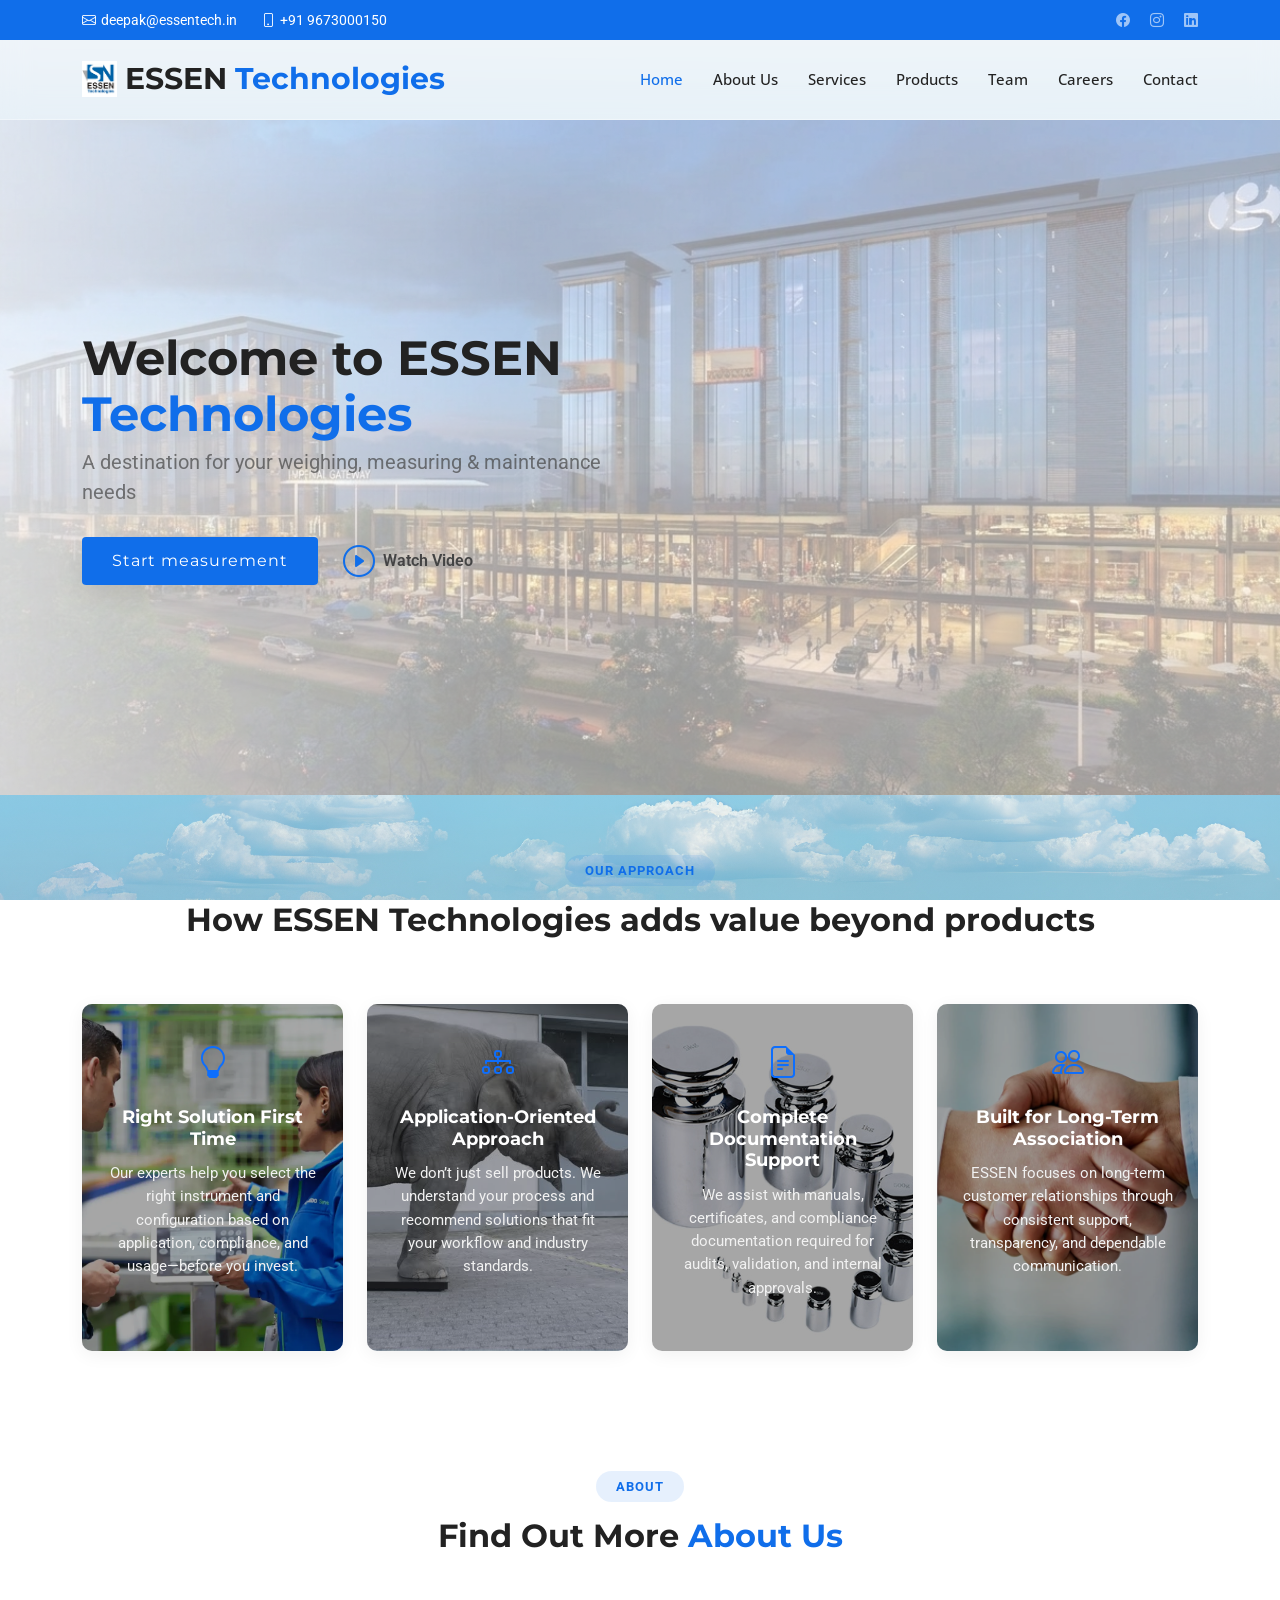
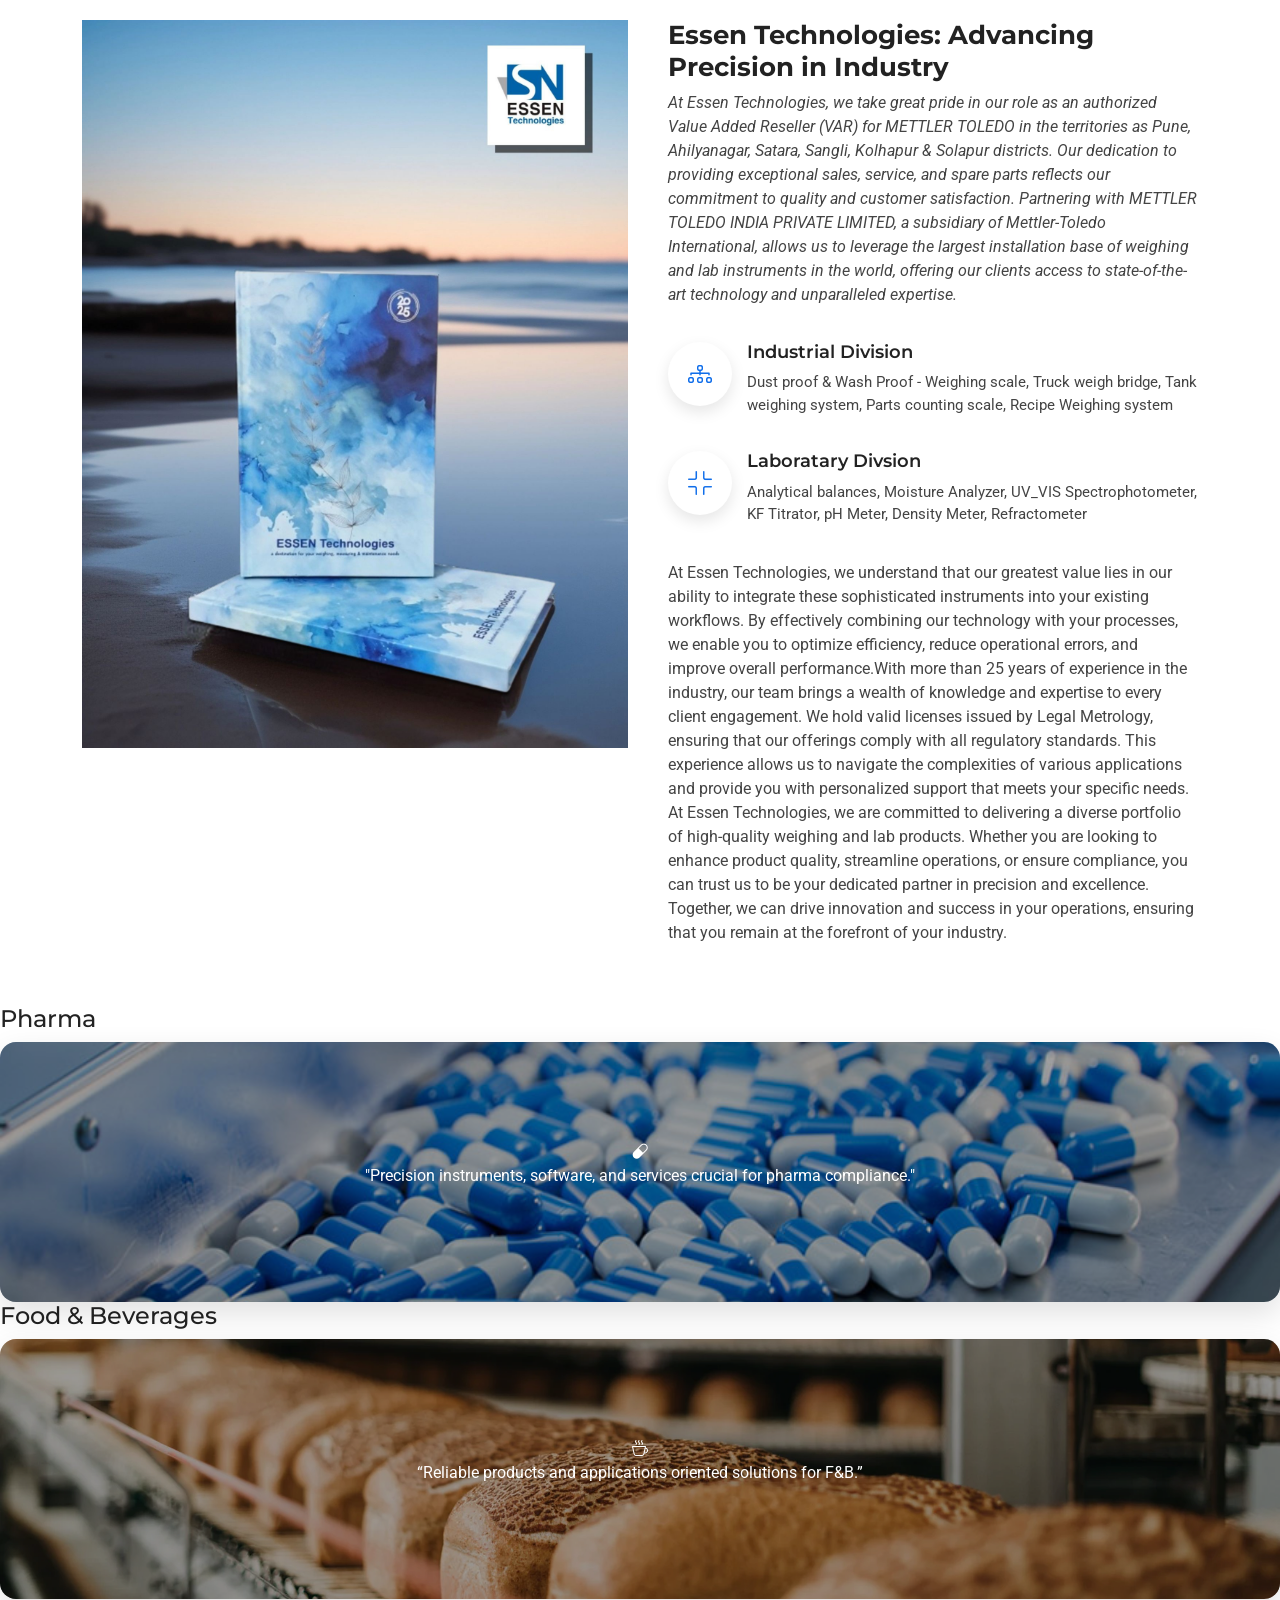
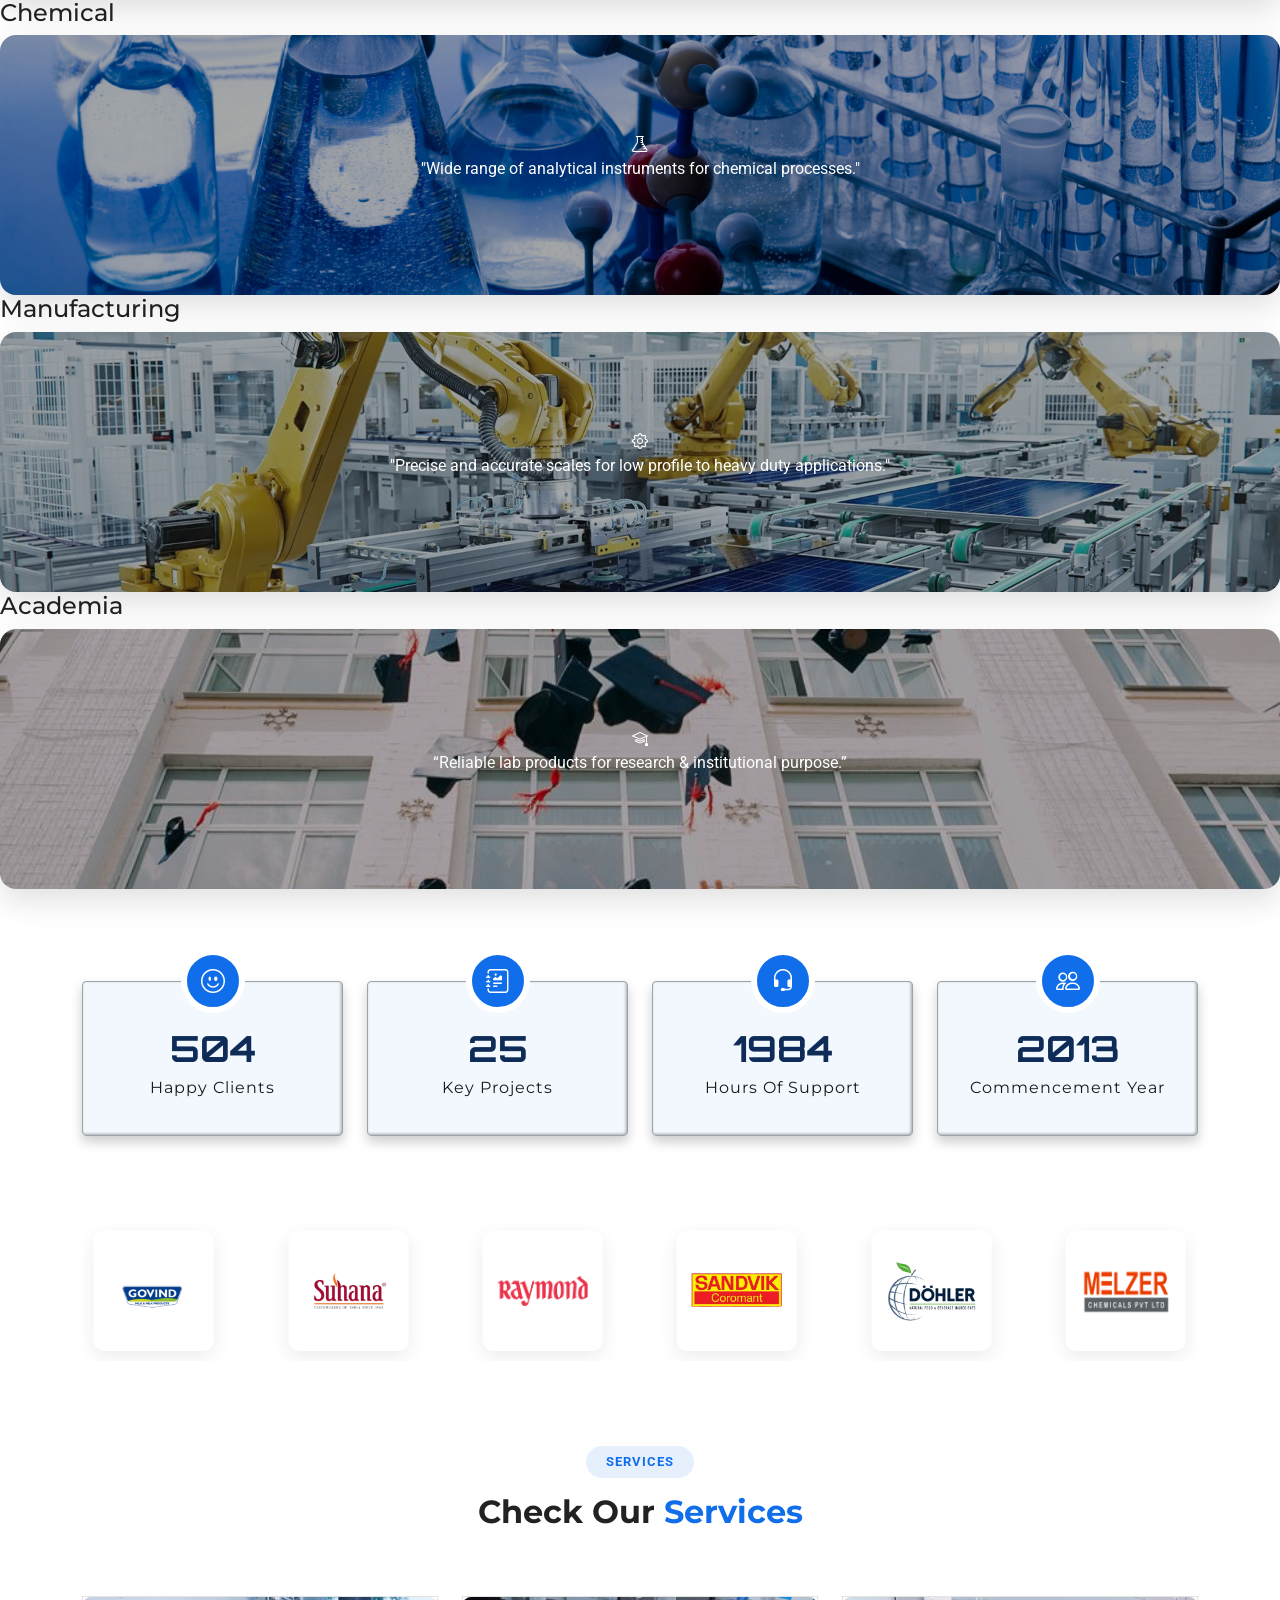
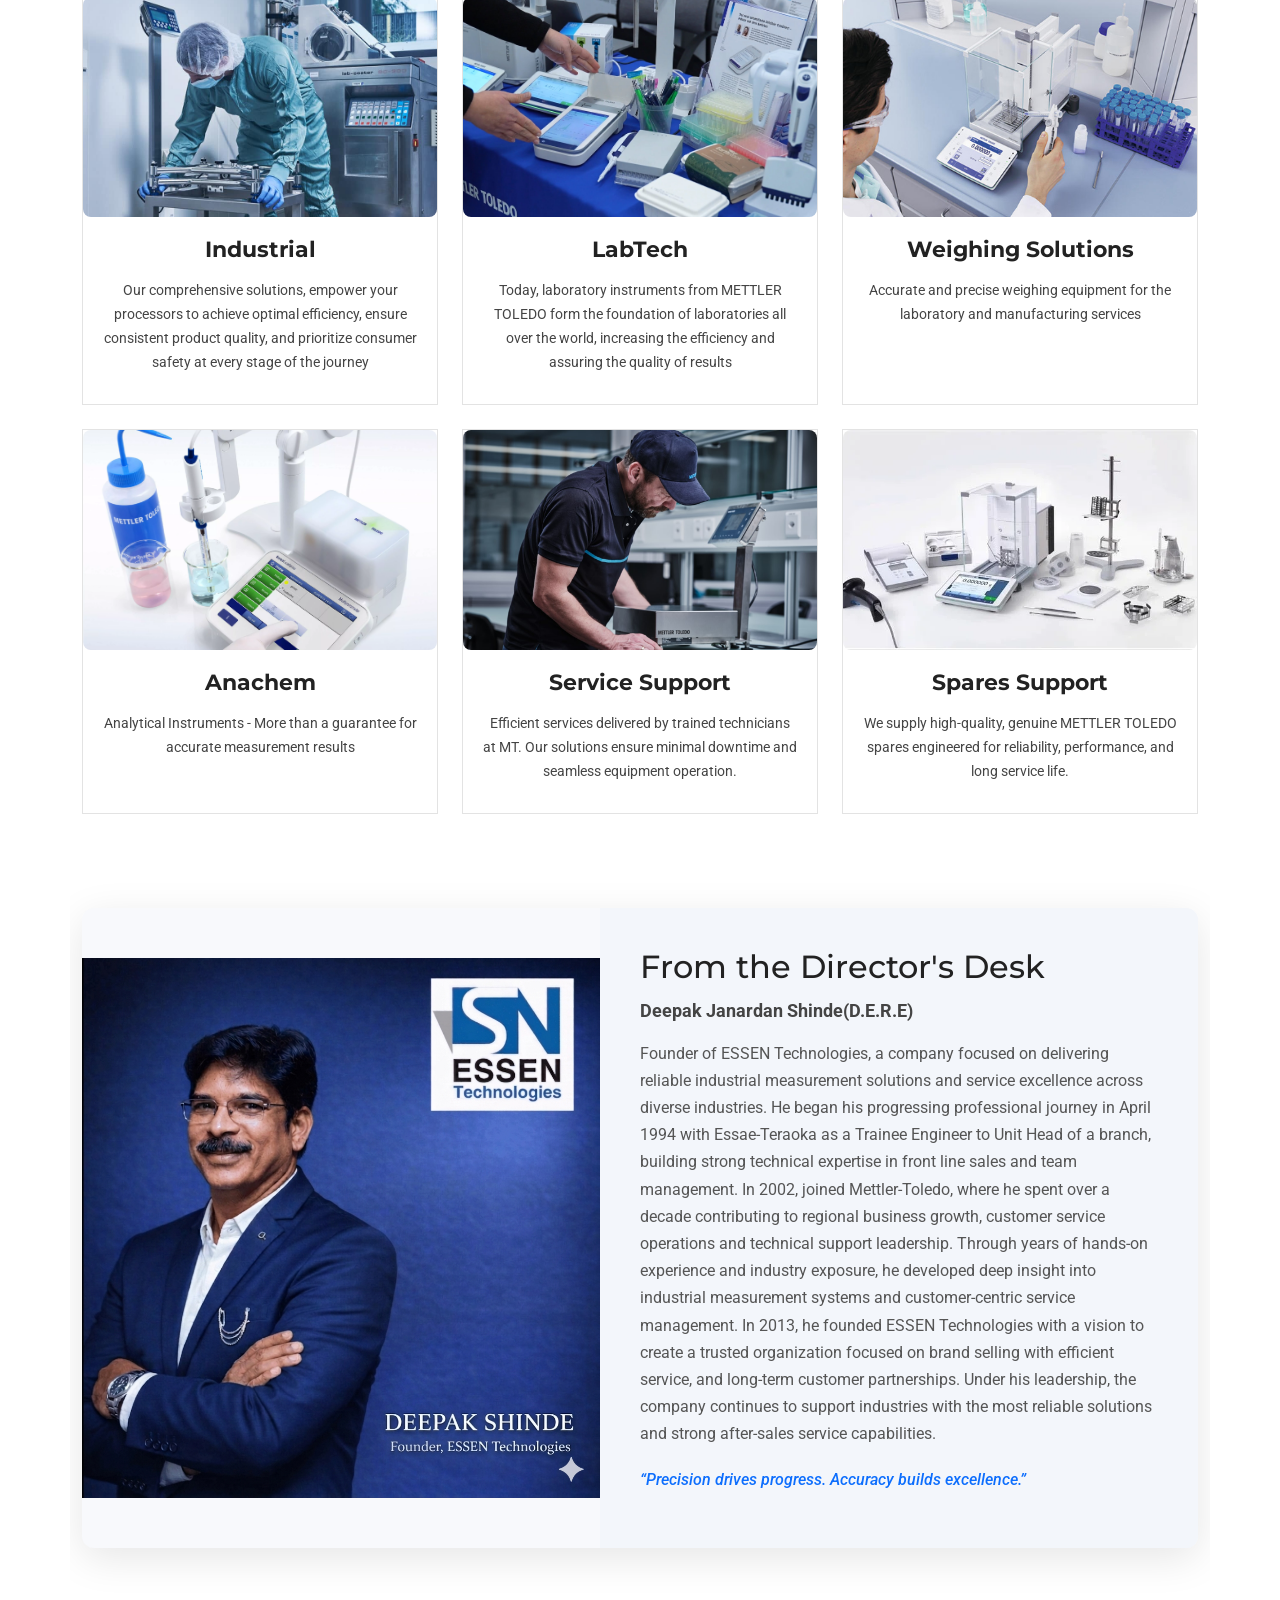
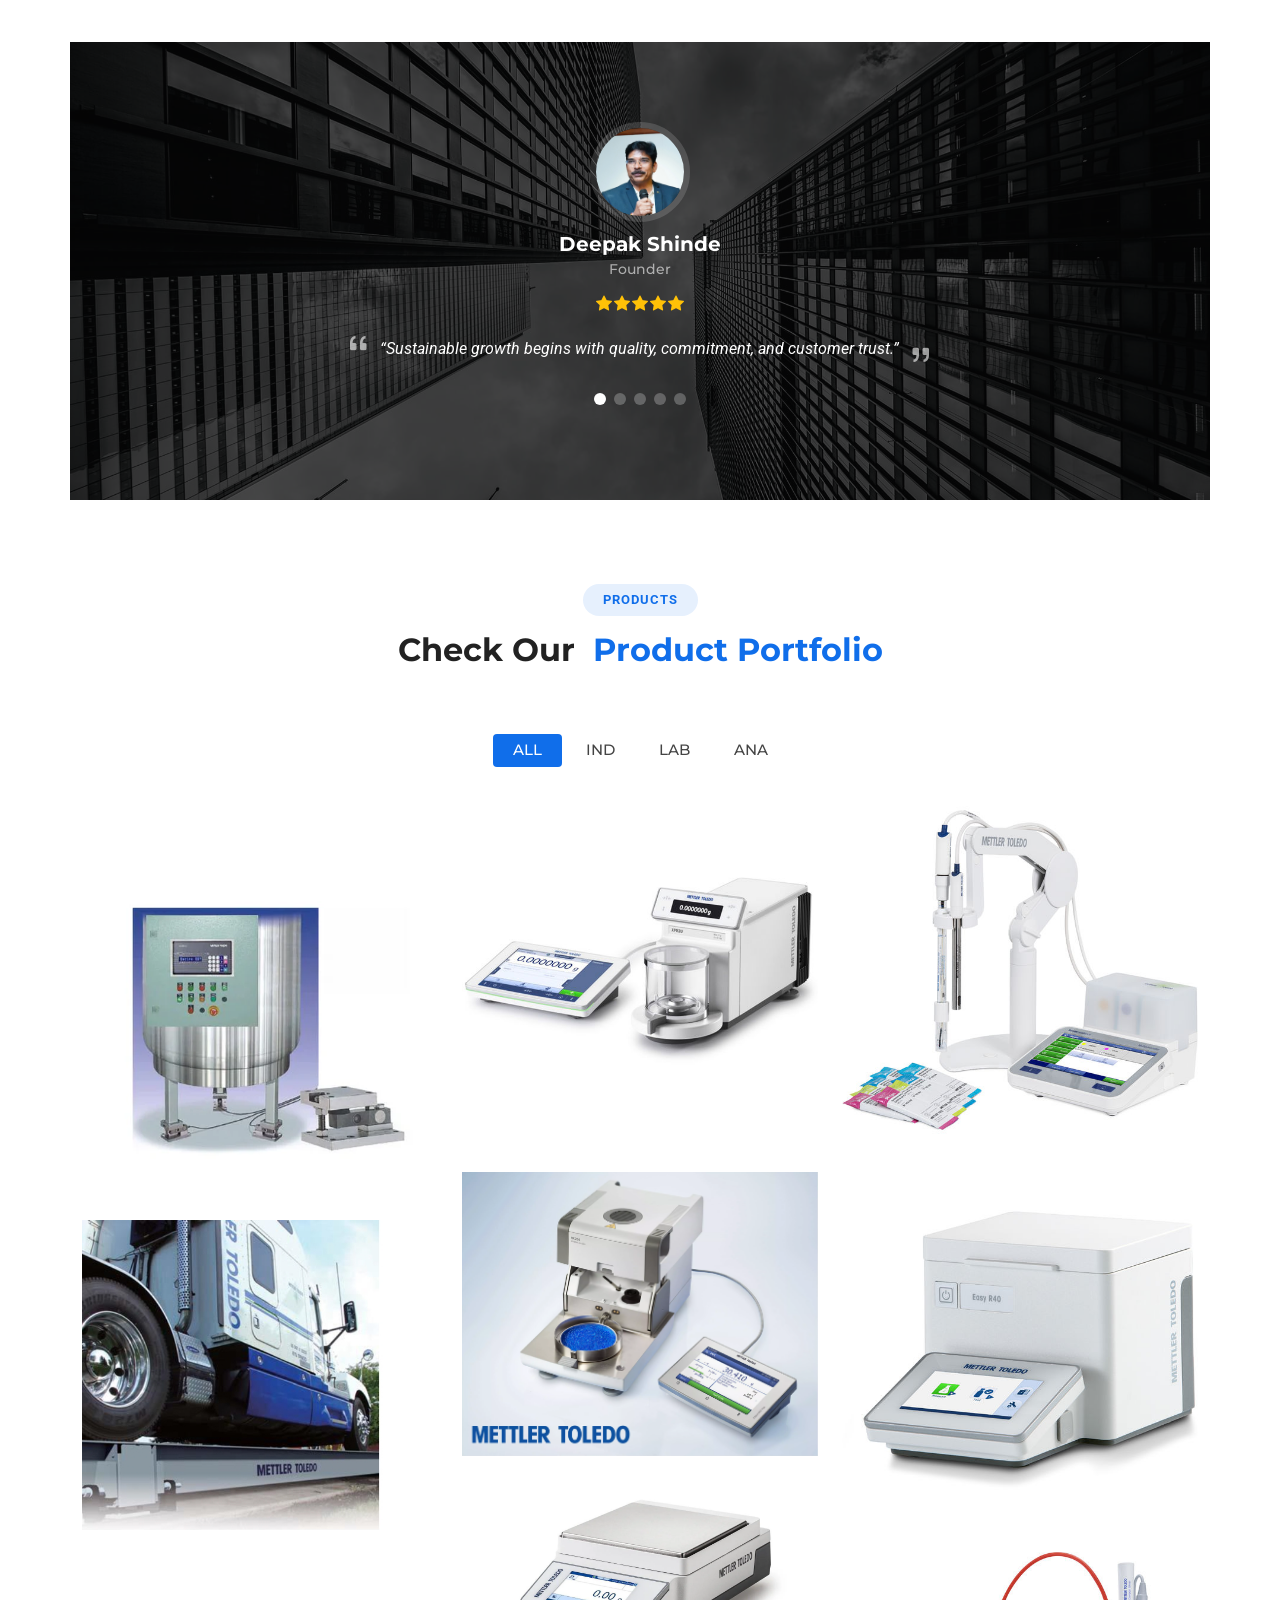
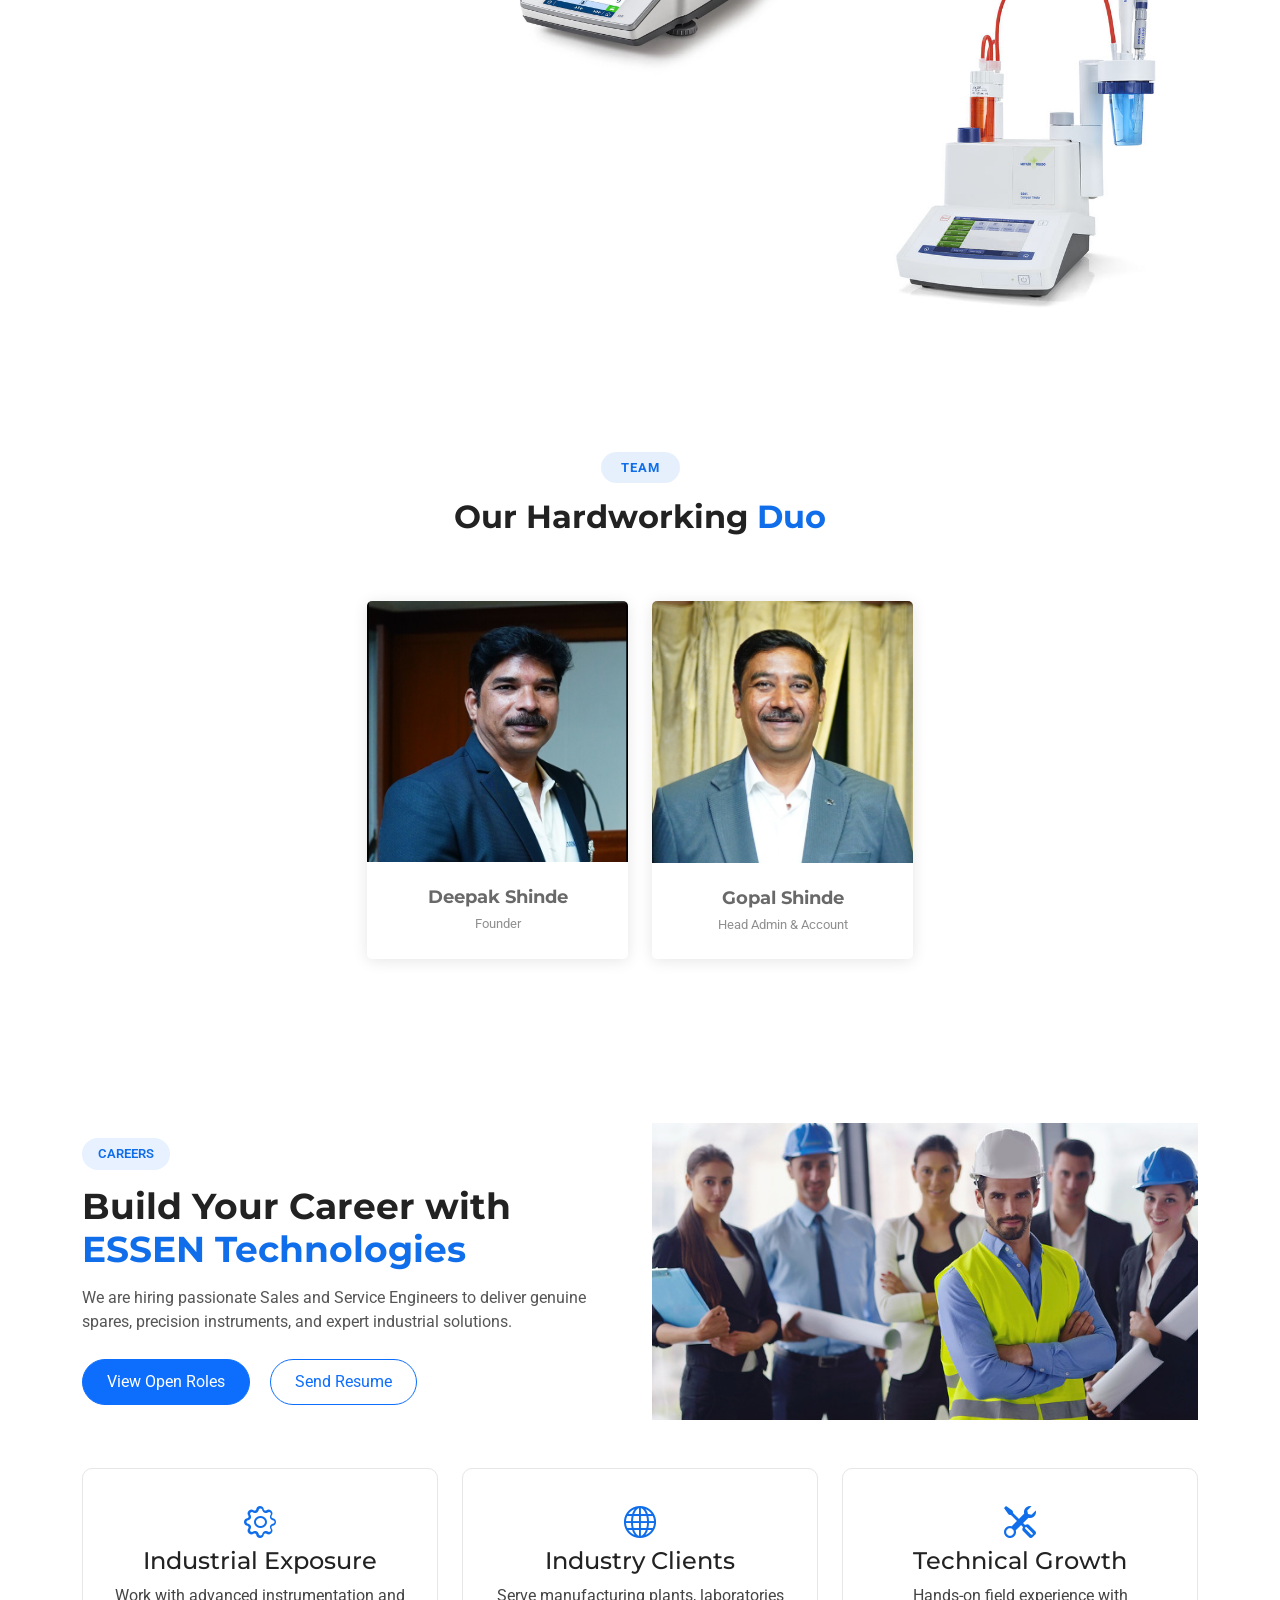
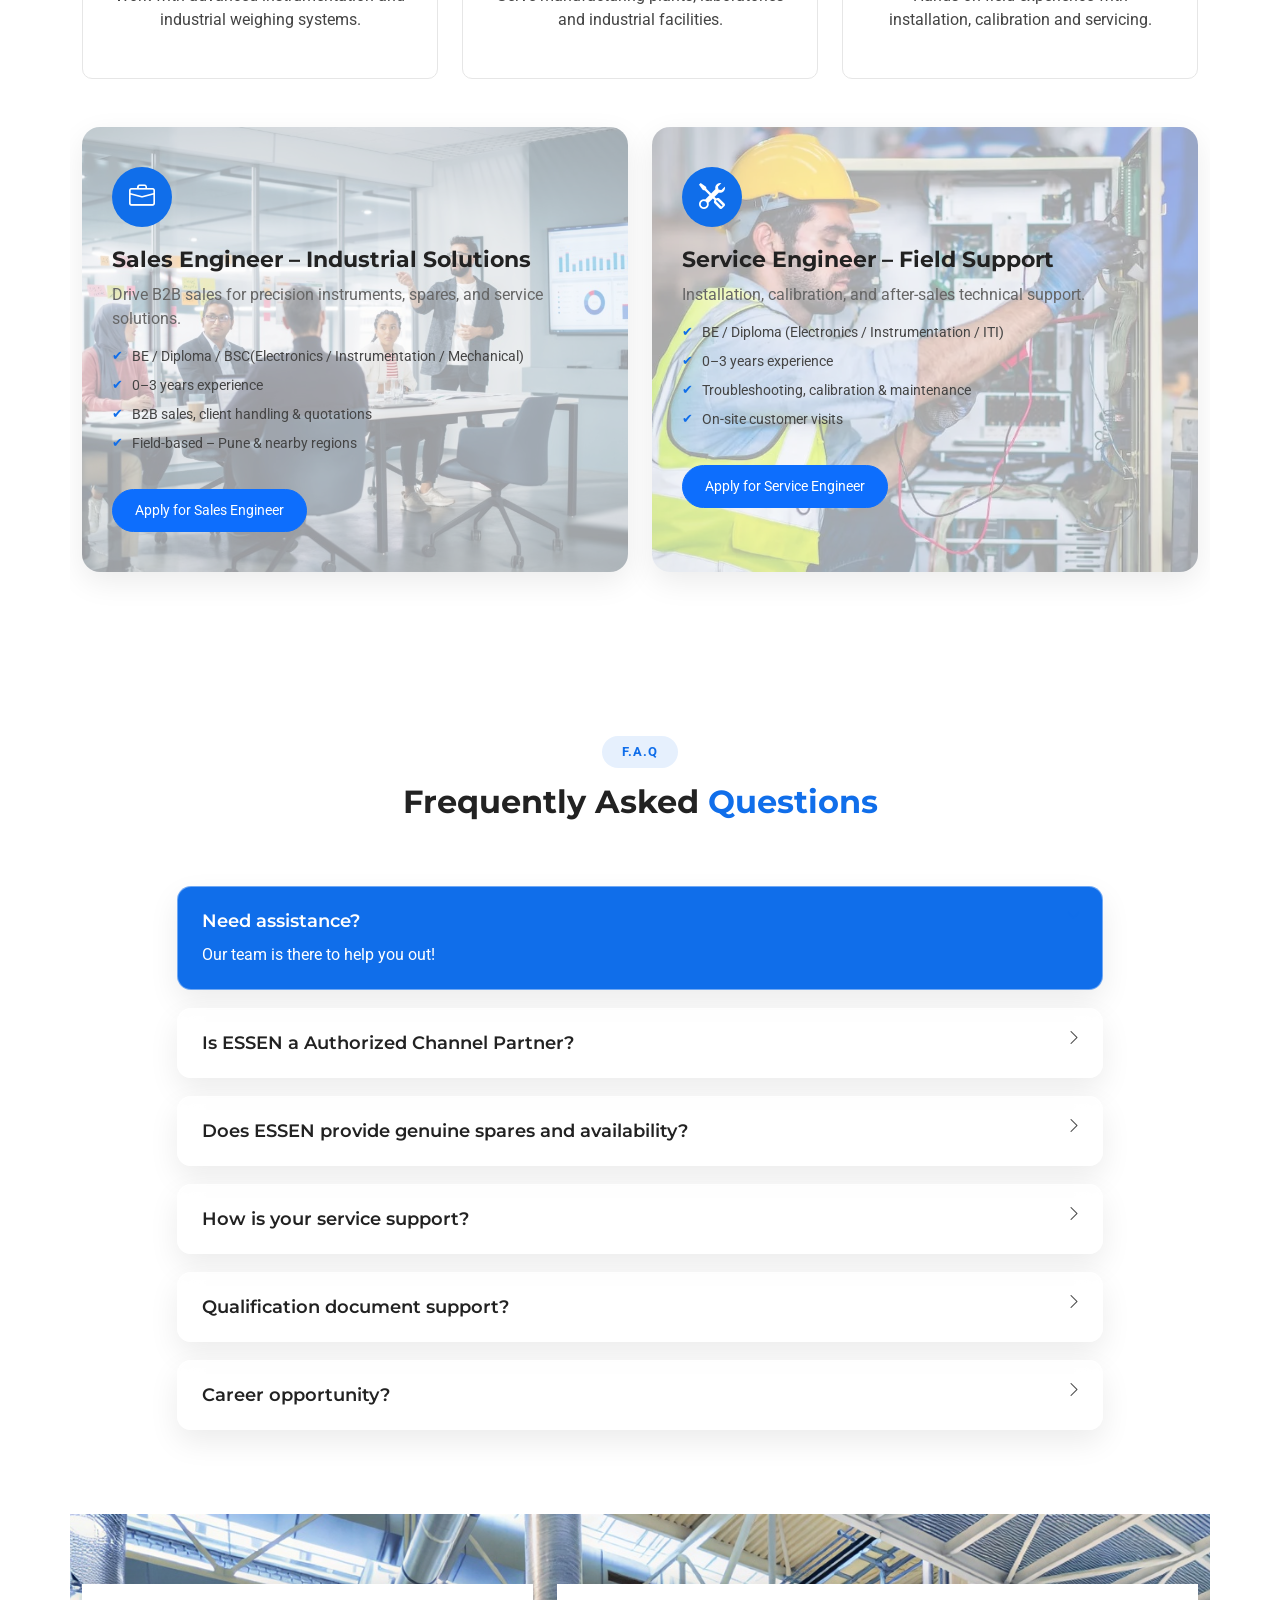
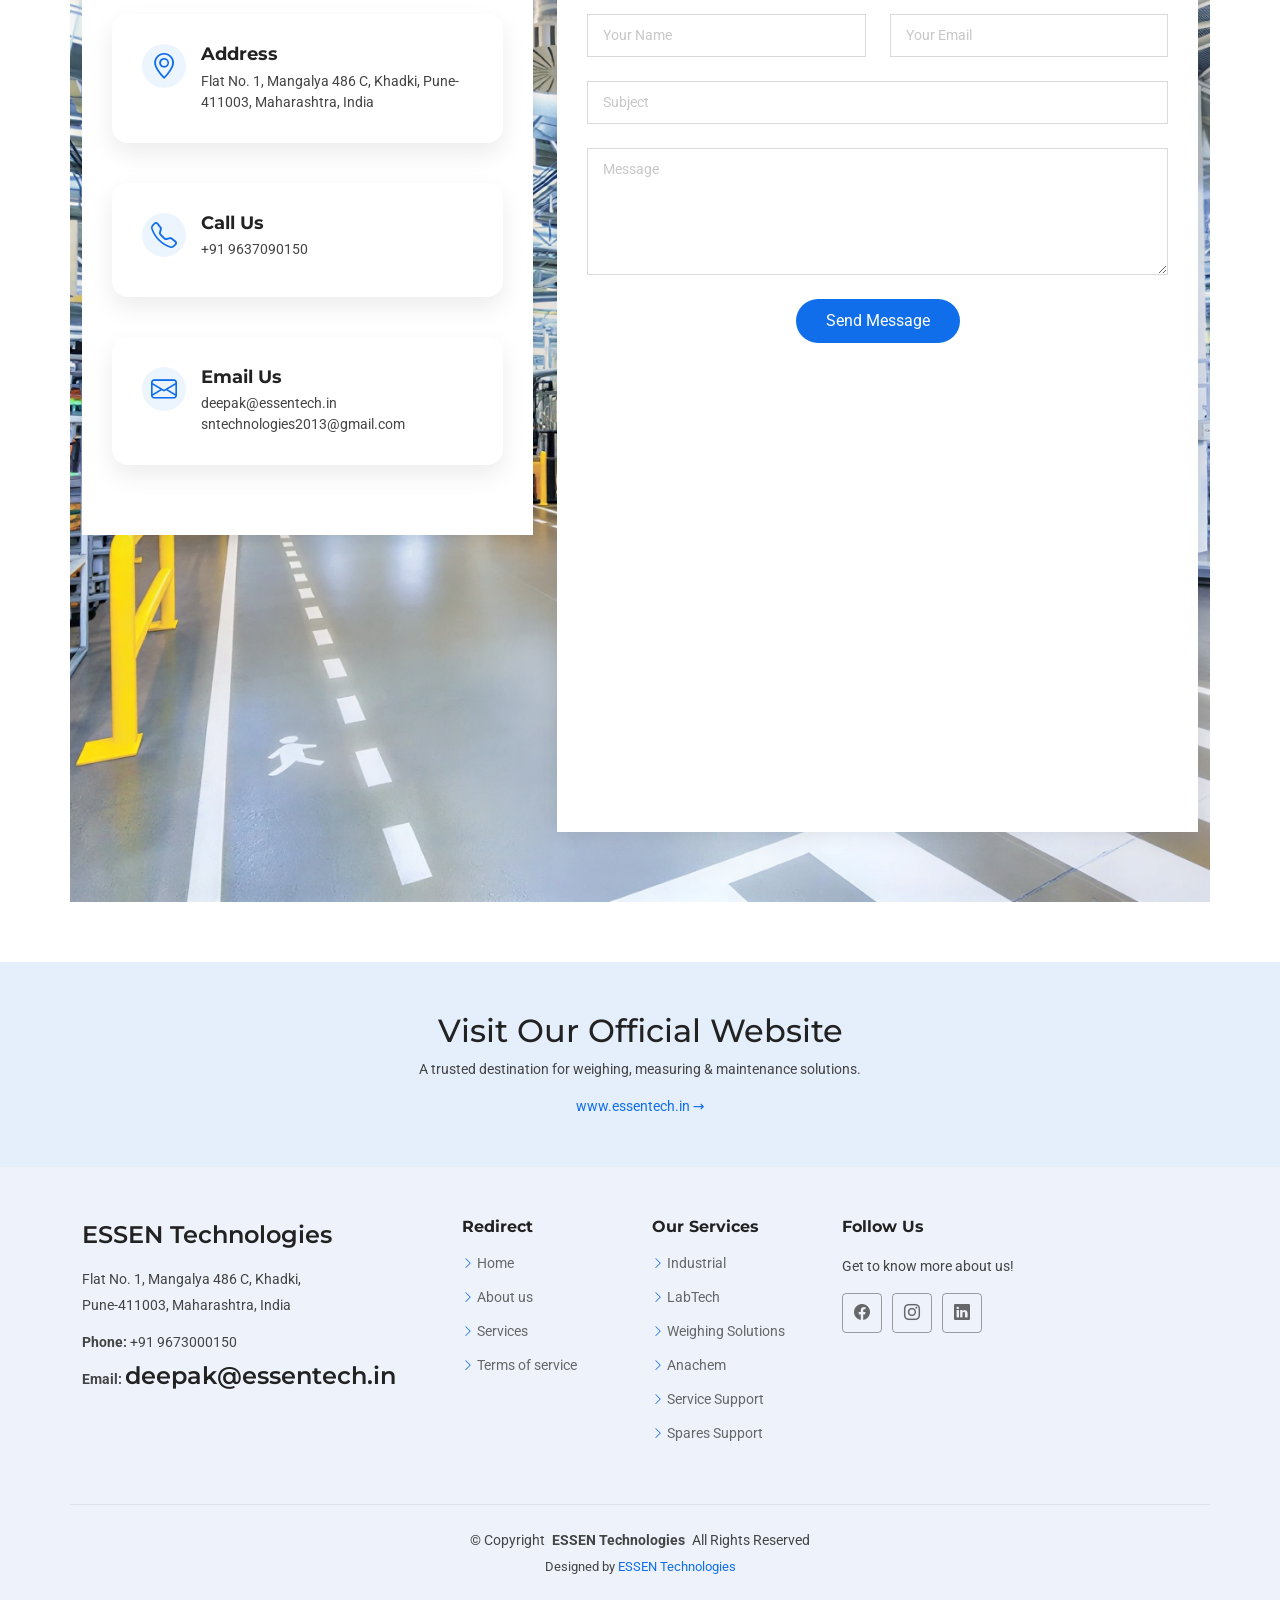
==== commit a12552fd: "Added contact form with Google Sheets integration" ====
--- a/index.html
+++ b/index.html
@@ -1,1585 +1,1635 @@
-<!DOCTYPE html>
-<html lang="en">
-
-<head>
-  <meta charset="utf-8">
-  <meta content="width=device-width, initial-scale=1.0" name="viewport">
-  <title>ESSEN Technologies - Portfolio</title>
-  <meta name="description" content="">
-  <meta name="keywords" content="">
-
-  <!-- Favicons -->
-  <link href="assets/img/favicon.png" rel="icon">
-  <link href="assets/img/apple-touch-icon.png" rel="apple-touch-icon">
-
-  <!-- Fonts -->
-  <link href="https://fonts.googleapis.com" rel="preconnect">
-  <link href="https://fonts.gstatic.com" rel="preconnect" crossorigin>
-  <link href="https://fonts.googleapis.com/css2?family=Roboto:ital,wght@0,100;0,300;0,400;0,500;0,700;0,900;1,100;1,300;1,400;1,500;1,700;1,900&family=Open+Sans:ital,wght@0,300;0,400;0,500;0,600;0,700;0,800;1,300;1,400;1,500;1,600;1,700;1,800&family=Montserrat:ital,wght@0,100;0,200;0,300;0,400;0,500;0,600;0,700;0,800;0,900;1,100;1,200;1,300;1,400;1,500;1,600;1,700;1,800;1,900&display=swap" rel="stylesheet">
-
-  <!-- Vendor CSS Files -->
-  <link href="assets/vendor/bootstrap/css/bootstrap.min.css" rel="stylesheet">
-  <link href="assets/vendor/bootstrap-icons/bootstrap-icons.css" rel="stylesheet">
-  <link href="assets/vendor/aos/aos.css" rel="stylesheet">
-  <link href="assets/vendor/glightbox/css/glightbox.min.css" rel="stylesheet">
-  <link href="assets/vendor/swiper/swiper-bundle.min.css" rel="stylesheet">
-
-  <!-- Main CSS File -->
-  <link href="assets/css/main.css" rel="stylesheet">
-
-  <!-- =======================================================
-  * Template Name: BizLand
-  * Template URL: https://bootstrapmade.com/bizland-bootstrap-business-template/
-  * Updated: Dec 05 2024 with Bootstrap v5.3.3
-  * Author: BootstrapMade.com
-  * License: https://bootstrapmade.com/license/
-  ======================================================== -->
-</head>
-<link href="https://fonts.googleapis.com/css2?family=Orbitron:wght@500&display=swap" rel="stylesheet">
-<body class="index-page">
-
-  <header id="header" class="header sticky-top">
-
-    <div class="topbar d-flex align-items-center">
-      <div class="container d-flex justify-content-center justify-content-md-between">
-        <div class="contact-info d-flex align-items-center">
-          <i class="bi bi-envelope d-flex align-items-center"><a href="mailto:contact@example.com">deepak@essentech.in</a></i>
-          <i class="bi bi-phone d-flex align-items-center ms-4"><span>+91 9673000150</span></i>
-        </div>
-        <div class="social-links d-none d-md-flex align-items-center">
-          
-          <a href="https://www.facebook.com/profile.php?id=61580788670401" target="_blank" class="facebook">
-  <i class="bi bi-facebook"></i>
-</a>
-          <a href="https://www.instagram.com/essen.technologies/" target="_blank" class="instagram">
-  <i class="bi bi-instagram"></i>
-</a>
-          <a href="https://www.linkedin.com/company/essen-technologies/" target="_blank" class="linkedin">
-  <i class="bi bi-linkedin"></i>
-</a>
-        </div>
-      </div>
-    </div><!-- End Top Bar -->
-
-    <div class="branding d-flex align-items-cente">
-
-      <div class="container position-relative d-flex align-items-center justify-content-between">
-        <a href="index.html" class="logo d-flex align-items-center">
-          <!-- Uncomment the line below if you also wish to use an image logo -->
-          <img src="assets/img/logo.png" alt=""> 
-          <h1 class="sitename">
-  <span class="essen">ESSEN</span>
-  <span class="tech">Technologies</span>
-</h1>
-
-        </a>
-
-        <nav id="navmenu" class="navmenu">
-  <ul>
-    <li><a href="#hero">Home</a></li>
-    <li><a href="#about">About Us</a></li>
-    <li><a href="#services">Services</a></li>
-    <li><a href="#portfolio">Products</a></li>
-    <li><a href="#team">Team</a></li>
-    <li><a href="#careers">Careers</a></li>
-    <li><a href="#contact">Contact</a></li>
-  </ul>
-  <i class="mobile-nav-toggle d-xl-none bi bi-list"></i>
-</nav>
-
-
-
-      </div>
-
-    </div>
-
-  </header>
-
-  <main class="main">
-
-    <!-- Hero Section -->
-    <section id="hero" class="hero section light-background">
-
-      <div class="container">
-        <div class="row gy-4">
-          <div class="col-lg-6 order-2 order-lg-1 d-flex flex-column justify-content-center" data-aos="zoom-out">
-            <h1>
-  Welcome to 
-  <span class="essen">ESSEN</span>
-  <span class="tech">Technologies</span>
-</h1>
-
-            <p>A destination for your weighing, measuring & maintenance needs</p>
-            <div class="d-flex">
-              <a href="#about" class="btn-get-started">Start measurement</a>
-              <a href="https://youtu.be/C3Fx7b0Sy2w?si=QZ6ir6ZPReYXAfnU" class="glightbox btn-watch-video d-flex align-items-center"><i class="bi bi-play-circle"></i><span>Watch Video</span></a>
-            </div>
-          </div>
-        </div>
-      </div>
-
-    </section><!-- /Hero Section -->
-
-    <!-- Featured Services Section -->
-    <section id="value-approach" class="value-approach section-bg">
-  <div class="container" data-aos="fade-up">
-
-    <div class="section-title">
-      <h2>Our Approach</h2>
-      <p>How ESSEN Technologies adds value beyond products</p>
-    </div>
-
-    <div class="row">
-
-      <!-- Box 1 -->
-      <div class="col-lg-3 col-md-6 d-flex align-items-stretch">
-        <div class="value-box" id="solution">
-          <div class="icon">
-            <i class="bi bi-lightbulb"></i>
-          </div>
-          <h4>Right Solution First Time</h4>
-          <p>
-            Our experts help you select the right instrument and configuration based on application, compliance, and usage—before you invest.
-          </p>
-        </div>
-      </div>
-
-      <!-- Box 2 -->
-      <div class="col-lg-3 col-md-6 d-flex align-items-stretch">
-       <div class="value-box" id="application">
-          <div class="icon">
-            <i class="bi bi-diagram-3"></i>
-          </div>
-          <h4>Application-Oriented Approach</h4>
-          <p>
-            We don’t just sell products. We understand your process and recommend solutions that fit your workflow and industry standards.
-          </p>
-        </div>
-      </div>
-
-      <!-- Box 3 -->
-      <div class="col-lg-3 col-md-6 d-flex align-items-stretch">
-        <div class="value-box" id="documentation">
-          <div class="icon">
-            <i class="bi bi-file-earmark-text"></i>
-          </div>
-          <h4>Complete Documentation Support</h4>
-          <p>
-            We assist with manuals, certificates, and compliance documentation required for audits, validation, and internal approvals.
-          </p>
-        </div>
-      </div>
-
-      <!-- Box 4 -->
-      <div class="col-lg-3 col-md-6 d-flex align-items-stretch">
-        <div class="value-box" id="association">
-          <div class="icon">
-            <i class="bi bi-people"></i>
-          </div>
-          <h4>Built for Long-Term Association</h4>
-          <p>
-            ESSEN focuses on long-term customer relationships through consistent support, transparency, and dependable communication.
-          </p>
-        </div>
-      </div>
-
-    </div>
-  </div>
-
-  
-</section>
-
-
-    <!-- About Section -->
-    <section id="about" class="about section light-background">
-
-      <!-- Section Title -->
-      <div class="container section-title" data-aos="fade-up">
-        <h2>About</h2>
-        <p><span>Find Out More</span> <span class="description-title">About Us</span></p>
-      </div><!-- End Section Title -->
-
-      <div class="container">
-
-        <div class="row gy-3">
-
-          <div class="col-lg-6" data-aos="fade-up" data-aos-delay="100">
-            <img src="assets/img/about.jpg" alt="" class="img-fluid">
-          </div>
-
-          <div class="col-lg-6 d-flex flex-column justify-content-center" data-aos="fade-up" data-aos-delay="200">
-            <div class="about-content ps-0 ps-lg-3">
-              <h3>Essen Technologies: Advancing Precision in Industry</h3>
-              <p class="fst-italic">
-                At Essen Technologies, we take great pride in our role as an authorized Value Added Reseller (VAR) for METTLER TOLEDO in the territories as Pune, Ahilyanagar, Satara, Sangli, Kolhapur & Solapur districts. Our dedication to providing exceptional sales, service, and spare parts reflects our commitment to quality and customer satisfaction. Partnering with METTLER TOLEDO INDIA PRIVATE LIMITED, a subsidiary of Mettler-Toledo International, allows us to leverage the largest installation base of weighing and lab instruments in the world, offering our clients access to state-of-the-art technology and unparalleled expertise.
-              </p>
-              <ul>
-                <li>
-                  <i class="bi bi-diagram-3"></i>
-                  <div>
-                    <h4>Industrial Division</h4>
-                    <p>Dust proof & Wash Proof - Weighing scale, Truck weigh bridge, Tank weighing system, Parts counting scale, Recipe Weighing system</p>
-                  </div>
-                </li>
-                <li>
-                  <i class="bi bi-fullscreen-exit"></i>
-                  <div>
-                    <h4>Laboratary Divsion</h4>
-                    <p>Analytical balances, Moisture Analyzer, UV_VIS Spectrophotometer, KF Titrator, pH Meter, Density Meter, Refractometer</p>
-                  </div>
-                </li>
-              </ul>
-              <p>
-                At Essen Technologies, we understand that our greatest value lies in our ability to integrate these sophisticated instruments into your existing workflows. By effectively combining our technology with your processes, we enable you to optimize efficiency, reduce operational errors, and improve overall performance.With more than 25 years of experience in the industry, our team brings a wealth of knowledge and expertise to every client engagement. We hold valid licenses issued by Legal Metrology, ensuring that our offerings comply with all regulatory standards. This experience allows us to navigate the complexities of various applications and provide you with personalized support that meets your specific needs.
-
-At Essen Technologies, we are committed to delivering a diverse portfolio of high-quality weighing and lab products. Whether you are looking to enhance product quality, streamline operations, or ensure compliance, you can trust us to be your dedicated partner in precision and excellence. Together, we can drive innovation and success in your operations, ensuring that you remain at the forefront of your industry.
-
-
-              </p>
-            </div>
-
-          </div>
-        </div>
-
-      </div>
-
-    </section><!-- /About Section -->
-
-<div class="industries-five-grid">
-
-  <div class="industry-card-wrapper">
-    <h4 class="industry-heading">Pharma</h4>
-    <div class="industry-card">
-      <img src="assets/img/industries/pharma.jpg" alt="Pharma">
-      <div class="industry-overlay">
-        <i class="bi bi-capsule"></i>
-        <p>"Precision instruments, software, and services crucial for pharma compliance."</p>
-      </div>
-    </div>
-  </div>
-
-  <div class="industry-card-wrapper">
-    <h4 class="industry-heading">Food & Beverages</h4>
-    <div class="industry-card">
-      <img src="assets/img/industries/fnb.jpg" alt="Food & Beverage">
-      <div class="industry-overlay">
-        <i class="bi bi-cup-hot"></i>
-        <p>“Reliable products and applications oriented solutions for F&B.”</p>
-      </div>
-    </div>
-  </div>
-
-  <div class="industry-card-wrapper">
-    <h4 class="industry-heading">Chemical</h4>
-    <div class="industry-card">
-      <img src="assets/img/industries/chemical.jpg" alt="Chemical">
-      <div class="industry-overlay">
-        <i class="bi bi-flask"></i>
-        <p>"Wide range of analytical instruments for chemical processes."</p>
-      </div>
-    </div>
-  </div>
-
-  <div class="industry-card-wrapper">
-    <h4 class="industry-heading">Manufacturing</h4>
-    <div class="industry-card">
-      <img src="assets/img/industries/manufacturing.jpg" alt="Manufacturing">
-      <div class="industry-overlay">
-        <i class="bi bi-gear"></i>
-        <p>"Precise and accurate scales for low profile to heavy duty applications."</p>
-      </div>
-    </div>
-  </div>
-
-  <div class="industry-card-wrapper">
-    <h4 class="industry-heading">Academia</h4>
-    <div class="industry-card">
-      <img src="assets/img/industries/academia.jpg" alt="Academia">
-      <div class="industry-overlay">
-        <i class="bi bi-mortarboard"></i>
-        <p>“Reliable lab products for research & institutional purpose.”</p>
-      </div>
-    </div>
-  </div>
-
-</div>
-
-    <!-- Stats Section -->
-    <section id="stats" class="stats section">
-
-      <div class="container" data-aos="fade-up" data-aos-delay="100">
-
-        <div class="row gy-4">
-
-          <div class="col-lg-3 col-md-6 d-flex flex-column align-items-center">
-            <i class="bi bi-emoji-smile"></i>
-            <div class="stats-item stat-box">
-              <span data-purecounter-start="0" data-purecounter-end="504" data-purecounter-duration="1" class="purecounter"></span>
-              <p>Happy Clients</p>
-            </div>
-          </div><!-- End Stats Item -->
-
-          <div class="col-lg-3 col-md-6 d-flex flex-column align-items-center">
-            <i class="bi bi-journal-richtext"></i>
-            <div class="stats-item stat-box">
-              <span data-purecounter-start="0" data-purecounter-end="25" data-purecounter-duration="1" class="purecounter"></span>
-              <p>Key Projects</p>
-            </div>
-          </div><!-- End Stats Item -->
-
-          <div class="col-lg-3 col-md-6 d-flex flex-column align-items-center">
-            <i class="bi bi-headset"></i>
-            <div class="stats-item stat-box">
-              <span data-purecounter-start="0" data-purecounter-end="1984" data-purecounter-duration="1" class="purecounter"></span>
-              <p>Hours Of Support</p>
-            </div>
-          </div><!-- End Stats Item -->
-
-          <div class="col-lg-3 col-md-6 d-flex flex-column align-items-center">
-            <i class="bi bi-people"></i>
-            <div class="stats-item stat-box">
-              <span data-purecounter-start="0" data-purecounter-end="2013" data-purecounter-duration="1" class="purecounter"></span>
-              <p>Commencement Year</p>
-            </div>
-          </div><!-- End Stats Item -->
-
-        </div>
-
-      </div>
-
-    </section><!-- /Stats Section -->
-
-    <!-- Clients Section -->
-    <section id="clients" class="clients section light-background">
-
-      <div class="container">
-
-        <div class="swiper init-swiper">
-         <script type="application/json" class="swiper-config">
-{
-  "loop": true,
-  "speed": 1500,
-  "autoplay": {
-    "delay": 0,
-    "disableOnInteraction": false,
-    "pauseOnMouseEnter": false
-  },
-  "slidesPerView": "auto",
-  "spaceBetween": 40,
-  "freeMode": true,
-  "freeModeMomentum": false,
-  "loopedSlides": 40,
-  "pagination": false,
-  "breakpoints": {
-    "320": {
-      "slidesPerView": 2,
-      "spaceBetween": 20
-    },
-    "480": {
-      "slidesPerView": 3,
-      "spaceBetween": 30
-    },
-    "640": {
-      "slidesPerView": 4,
-      "spaceBetween": 40
-    },
-    "992": {
-      "slidesPerView": 6,
-      "spaceBetween": 50
-    }
-  }
-}
-          </script>
-          <div class="swiper-wrapper align-items-center">
-
-<div class="swiper-slide">
-<div class="client-box">
-<img src="assets/img/clients/client-1.png" alt="">
-</div>
-</div>
-
-<div class="swiper-slide">
-<div class="client-box">
-<img src="assets/img/clients/client-2.png" alt="">
-</div>
-</div>
-
-<div class="swiper-slide">
-<div class="client-box">
-<img src="assets/img/clients/client-3.png" alt="">
-</div>
-</div>
-
-<div class="swiper-slide">
-<div class="client-box">
-<img src="assets/img/clients/client-4.png" alt="">
-</div>
-</div>
-
-<div class="swiper-slide">
-<div class="client-box">
-<img src="assets/img/clients/client-5.png" alt="">
-</div>
-</div>
-
-<div class="swiper-slide">
-<div class="client-box">
-<img src="assets/img/clients/client-6.png" alt="">
-</div>
-</div>
-
-<div class="swiper-slide">
-<div class="client-box">
-<img src="assets/img/clients/client-7.png" alt="">
-</div>
-</div>
-
-<div class="swiper-slide">
-<div class="client-box">
-<img src="assets/img/clients/client-8.png" alt="">
-</div>
-</div>
-
-<div class="swiper-slide">
-<div class="client-box">
-<img src="assets/img/clients/client-9.png" alt="">
-</div>
-</div>
-
-<div class="swiper-slide">
-<div class="client-box">
-<img src="assets/img/clients/client-10.png" alt="">
-</div>
-</div>
-
-<div class="swiper-slide">
-<div class="client-box">
-<img src="assets/img/clients/client-11.png" alt="">
-</div>
-</div>
-
-<div class="swiper-slide">
-<div class="client-box">
-<img src="assets/img/clients/client-12.png" alt="">
-</div>
-</div>
-
-<div class="swiper-slide">
-<div class="client-box">
-<img src="assets/img/clients/client-13.png" alt="">
-</div>
-</div>
-
-<div class="swiper-slide">
-<div class="client-box">
-<img src="assets/img/clients/client-14.png" alt="">
-</div>
-</div>
-
-<div class="swiper-slide">
-<div class="client-box">
-<img src="assets/img/clients/client-15.png" alt="">
-</div>
-</div>
-
-<div class="swiper-slide">
-<div class="client-box">
-<img src="assets/img/clients/client-16.png" alt="">
-</div>
-</div>
-
-<div class="swiper-slide">
-<div class="client-box">
-<img src="assets/img/clients/client-17.png" alt="">
-</div>
-</div>
-
-<div class="swiper-slide">
-<div class="client-box">
-<img src="assets/img/clients/client-18.png" alt="">
-</div>
-</div>
-
-<div class="swiper-slide">
-<div class="client-box">
-<img src="assets/img/clients/client-19.png" alt="">
-</div>
-</div>
-
-<div class="swiper-slide">
-<div class="client-box">
-<img src="assets/img/clients/client-20.png" alt="">
-</div>
-</div>
-
-<div class="swiper-slide">
-<div class="client-box">
-<img src="assets/img/clients/client-21.png" alt="">
-</div>
-</div>
-
-<div class="swiper-slide">
-<div class="client-box">
-<img src="assets/img/clients/client-22.png" alt="">
-</div>
-</div>
-
-<div class="swiper-slide">
-<div class="client-box">
-<img src="assets/img/clients/client-23.png" alt="">
-</div>
-</div>
-
-<div class="swiper-slide">
-<div class="client-box">
-<img src="assets/img/clients/client-24.png" alt="">
-</div>
-</div>
-
-<div class="swiper-slide">
-<div class="client-box">
-<img src="assets/img/clients/client-25.png" alt="">
-</div>
-</div>
-
-<div class="swiper-slide">
-<div class="client-box">
-<img src="assets/img/clients/client-26.png" alt="">
-</div>
-</div>
-
-<div class="swiper-slide">
-<div class="client-box">
-<img src="assets/img/clients/client-27.png" alt="">
-</div>
-</div>
-
-<div class="swiper-slide">
-<div class="client-box">
-<img src="assets/img/clients/client-28.png" alt="">
-</div>
-</div>
-
-<div class="swiper-slide">
-<div class="client-box">
-<img src="assets/img/clients/client-29.png" alt="">
-</div>
-</div>
-
-<div class="swiper-slide">
-<div class="client-box">
-<img src="assets/img/clients/client-30.png" alt="">
-</div>
-</div>
-
-<div class="swiper-slide">
-<div class="client-box">
-<img src="assets/img/clients/client-31.png" alt="">
-</div>
-</div>
-
-<div class="swiper-slide">
-<div class="client-box">
-<img src="assets/img/clients/client-32.png" alt="">
-</div>
-</div>
-
-<div class="swiper-slide">
-<div class="client-box">
-<img src="assets/img/clients/client-33.png" alt="">
-</div>
-</div>
-
-<div class="swiper-slide">
-<div class="client-box">
-<img src="assets/img/clients/client-34.png" alt="">
-</div>
-</div>
-
-<div class="swiper-slide">
-<div class="client-box">
-<img src="assets/img/clients/client-35.png" alt="">
-</div>
-</div>
-
-<div class="swiper-slide">
-<div class="client-box">
-<img src="assets/img/clients/client-36.png" alt="">
-</div>
-</div>
-
-<div class="swiper-slide">
-<div class="client-box">
-<img src="assets/img/clients/client-37.png" alt="">
-</div>
-</div>
-
-<div class="swiper-slide">
-<div class="client-box">
-<img src="assets/img/clients/client-38.png" alt="">
-</div>
-</div>
-
-<div class="swiper-slide">
-<div class="client-box">
-<img src="assets/img/clients/client-39.png" alt="">
-</div>
-</div>
-
-<div class="swiper-slide">
-<div class="client-box">
-<img src="assets/img/clients/client-40.png" alt="">
-</div>
-</div>
-
-</div>
-
-    </section><!-- /Clients Section -->
-
-    <!-- Services Section -->
-    <section id="services" class="services section">
-
-      <!-- Section Title -->
-      <div class="container section-title" data-aos="fade-up">
-        <h2>Services</h2>
-        <p><span>Check Our</span> <span class="description-title">Services</span></p>
-      </div><!-- End Section Title -->
-
-      <div class="container">
-
-        <div class="row gy-4">
-
-          <div class="col-lg-4 col-md-6" data-aos="fade-up" data-aos-delay="100">
-  <div class="service-item position-relative text-center" id="industrial">
-    <div class="icon">
-      <img src="assets/img/services/industrial.png" alt="Industrial" class="service-icon">
-    </div>
-    <a href="#" class="stretched-link">
-      <h3>Industrial</h3>
-    </a>
-    <p>Our comprehensive solutions, empower your processors to achieve optimal efficiency, ensure consistent product quality, and prioritize consumer safety at every stage of the journey</p>
-  </div>
-</div>
-
-<div class="col-lg-4 col-md-6" data-aos="fade-up" data-aos-delay="200">
-  <div class="service-item position-relative text-center"  id="labtech">
-    <div class="icon">
-      <img src="assets/img/services/labtech.png" alt="LabTech" class="service-icon">
-    </div>
-    <a href="#" class="stretched-link">
-      <h3>LabTech</h3>
-    </a>
-    <p>Today, laboratory instruments from METTLER TOLEDO form the foundation of laboratories all over the world, increasing the efficiency and assuring the quality of results</p>
-  </div>
-</div>
-
-<div class="col-lg-4 col-md-6" data-aos="fade-up" data-aos-delay="300">
-  <div class="service-item position-relative text-center" id="weighing-solutions">
-    <div class="icon">
-      <img src="assets/img/services/weighing.png" alt="Weighing Solutions" class="service-icon">
-    </div>
-    <a href="#" class="stretched-link">
-      <h3>Weighing Solutions</h3>
-    </a>
-    <p>Accurate and precise weighing equipment for the laboratory and manufacturing services</p>
-  </div>
-</div>
-
-<div class="col-lg-4 col-md-6" data-aos="fade-up" data-aos-delay="400">
-  <div class="service-item position-relative text-center"id="anachem">
-    <div class="icon">
-      <img src="assets/img/services/anachem.png" alt="Anachem" class="service-icon">
-    </div>
-    <a href="#" class="stretched-link">
-      <h3>Anachem</h3>
-    </a>
-    <p>Analytical Instruments - More than a guarantee for accurate measurement results</p>
-  </div>
-</div>
-
-<div class="col-lg-4 col-md-6" data-aos="fade-up" data-aos-delay="500">
-  <div class="service-item position-relative text-center" id="service-support">
-    <div class="icon">
-      <img src="assets/img/services/service.png" alt="Service Support" class="service-icon">
-    </div>
-    <a href="#" class="stretched-link">
-      <h3>Service Support</h3>
-    </a>
-    <p>Efficient services delivered by trained technicians at MT. Our solutions ensure minimal downtime and seamless equipment operation.</p>
-  </div>
-</div>
-
-<div class="col-lg-4 col-md-6" data-aos="fade-up" data-aos-delay="600">
-  <div class="service-item position-relative text-center" id="spares-support">
-    <div class="icon">
-      <img src="assets/img/services/spares.png" alt="Spares Support" class="service-icon">
-    </div>
-    <a href="#" class="stretched-link">
-      <h3>Spares Support</h3>
-    </a>
-    <p>We supply high-quality, genuine METTLER TOLEDO spares engineered for reliability, performance, and long service life.</p>
-  </div>
-</div>
-<!--end -->
-
-<section id="directors-desk" class="directors-card">
-  <div class="container">
-
-    <div class="director-card">
-
-      <div class="director-image">
-        <img src="assets/img/director.jpg" alt="Deepak Shinde">
-      </div>
-
-      <div class="director-content">
-
-        <h2>From the Director's Desk</h2>
-
-        <p class="director-name">
-          <strong>Deepak Janardan Shinde(D.E.R.E)</strong><br>
-        </p>
-
-        <p class="director-message">
-        Founder of ESSEN Technologies, a company focused on delivering reliable industrial measurement solutions and service excellence across diverse industries.
-He began his progressing professional journey in April 1994 with Essae-Teraoka as a Trainee Engineer to Unit Head of a branch, building strong technical expertise in front line sales and team management. 
-In 2002, joined Mettler-Toledo, where he spent over a decade contributing to regional business growth, customer service operations and technical support leadership. Through years of hands-on experience and industry exposure,
- he developed deep insight into industrial measurement systems and customer-centric service management.
-In 2013, he founded ESSEN Technologies with a vision to create a trusted organization focused on brand selling with efficient service, and long-term customer partnerships. Under his leadership, the company continues to support industries with the most reliable solutions and strong after-sales service capabilities.
-        </p>
-
-        <p class="director-quote">
-          “Precision drives progress. Accuracy builds excellence.”
-        </p>
-
-        
-
-      </div>
-
-    </div>
-
-  </div>
-</section>
-
-    <!-- Testimonials Section -->
-    <section id="testimonials" class="testimonials section dark-background">
-
-      <img src="assets/img/testimonials-bg.jpg" class="testimonials-bg" alt="">
-
-      <div class="container" data-aos="fade-up" data-aos-delay="100">
-
-        <div class="swiper init-swiper">
-          <script type="application/json" class="swiper-config">
-            {
-              "loop": true,
-              "speed": 600,
-              "autoplay": {
-                "delay": 3500
-              },
-              "slidesPerView": "auto",
-              "pagination": {
-                "el": ".swiper-pagination",
-                "type": "bullets",
-                "clickable": true
-              }
-            }
-          </script>
-          <div class="swiper-wrapper">
-
-            <div class="swiper-slide">
-              <div class="testimonial-item">
-                <img src="assets/img/testimonials/testimonials-1.jpg" class="testimonial-img" alt="">
-                <h3>Deepak Shinde</h3>
-                <h4>Founder</h4>
-                <div class="stars">
-                  <i class="bi bi-star-fill"></i><i class="bi bi-star-fill"></i><i class="bi bi-star-fill"></i><i class="bi bi-star-fill"></i><i class="bi bi-star-fill"></i>
-                </div>
-                <p>
-                  <i class="bi bi-quote quote-icon-left"></i>
-                  <span>“Sustainable growth begins with quality, commitment, and customer trust.”</span>
-                  <i class="bi bi-quote quote-icon-right"></i>
-                </p>
-              </div>
-            </div><!-- End testimonial item -->
-
-            <div class="swiper-slide">
-              <div class="testimonial-item">
-                <img src="assets/img/testimonials/testimonials-2.jpg" class="testimonial-img" alt="">
-                <h3>Gopal Shinde</h3>
-                <h4>Head Admin & Account</h4>
-                <div class="stars">
-                  <i class="bi bi-star-fill"></i><i class="bi bi-star-fill"></i><i class="bi bi-star-fill"></i><i class="bi bi-star-fill"></i><i class="bi bi-star-fill"></i>
-                </div>
-                <p>
-                  <i class="bi bi-quote quote-icon-left"></i>
-                  <span>“Ensuring operational discipline, financial integrity, and organizational stability.”</span>
-                  <i class="bi bi-quote quote-icon-right"></i>
-                </p>
-              </div>
-            </div><!-- End testimonial item -->
-
-            <div class="swiper-slide">
-              <div class="testimonial-item">
-                <img src="assets/img/testimonials/testimonials-3.jpg" class="testimonial-img" alt="">
-                <h3>Vaibhav Garad</h3>
-                <h4>Sales Engineer</h4>
-                <div class="stars">
-                  <i class="bi bi-star-fill"></i><i class="bi bi-star-fill"></i><i class="bi bi-star-fill"></i><i class="bi bi-star-fill"></i><i class="bi bi-star-fill"></i>
-                </div>
-                <p>
-                  <i class="bi bi-quote quote-icon-left"></i>
-                  <span>“Delivering technically sound solutions aligned with real application needs.”</span>
-                  <i class="bi bi-quote quote-icon-right"></i>
-                </p>
-              </div>
-            </div><!-- End testimonial item -->
-
-            <div class="swiper-slide">
-              <div class="testimonial-item">
-                <img src="assets/img/testimonials/testimonials-4.jpg" class="testimonial-img" alt="">
-                <h3>Vandana Masekar</h3>
-                <h4>Tele Sales Executive</h4>
-                <div class="stars">
-                  <i class="bi bi-star-fill"></i><i class="bi bi-star-fill"></i><i class="bi bi-star-fill"></i><i class="bi bi-star-fill"></i><i class="bi bi-star-fill"></i>
-                </div>
-                <p>
-                  <i class="bi bi-quote quote-icon-left"></i>
-                  <span>“Driving business growth through proactive communication and customer engagement.”</span>
-                  <i class="bi bi-quote quote-icon-right"></i>
-                </p>
-              </div>
-            </div><!-- End testimonial item -->
-
-            <div class="swiper-slide">
-              <div class="testimonial-item">
-                <img src="assets/img/testimonials/testimonials-5.jpg" class="testimonial-img" alt="">
-                <h3>Shubham Shinde</h3>
-                <h4>Marketing Executive</h4>
-                <div class="stars">
-                  <i class="bi bi-star-fill"></i><i class="bi bi-star-fill"></i><i class="bi bi-star-fill"></i><i class="bi bi-star-fill"></i><i class="bi bi-star-fill"></i>
-                </div>
-                <p>
-                  <i class="bi bi-quote quote-icon-left"></i>
-                  <span>“Strengthening market presence through focused and result-oriented marketing initiatives.”</span>
-                  <i class="bi bi-quote quote-icon-right"></i>
-                </p>
-              </div>
-            </div><!-- End testimonial item -->
-
-          </div>
-          <div class="swiper-pagination"></div>
-        </div>
-
-      </div>
-
-    </section><!-- /Testimonials Section -->
-
-    <!-- Portfolio Section -->
-    <section id="portfolio" class="portfolio section">
-
-      <!-- Section Title -->
-      <div class="container section-title" data-aos="fade-up">
-        <h2>Products</h2>
-        <p><span>Check Our&nbsp;</span> <span class="description-title">Product Portfolio</span></p>
-      </div><!-- End Section Title -->
-
-      <div class="container">
-
-        <div class="isotope-layout" data-default-filter="*" data-layout="masonry" data-sort="original-order">
-
-          <ul class="portfolio-filters isotope-filters" data-aos="fade-up" data-aos-delay="100">
-            <li data-filter="*" class="filter-active">ALL</li>
-            <li data-filter=".filter-app">IND</li>
-            <li data-filter=".filter-product">LAB</li>
-            <li data-filter=".filter-branding">ANA</li>
-          </ul><!-- End Portfolio Filters -->
-
-          <div class="row gy-4 isotope-container" data-aos="fade-up" data-aos-delay="200">
-
-            <div class="col-lg-4 col-md-6 portfolio-item isotope-item filter-app">
-  <img src="assets/img/masonry-portfolio/masonry-portfolio-1.jpg" class="img-fluid" alt="">
-
-  <div class="portfolio-info">
-    <h4>Product 1 - Industrial</h4>
-    <p>Table Top Weighing Scale</p>
-
-    <!-- Image Zoom -->
-    <a href="assets/img/masonry-portfolio/masonry-portfolio-1.jpg"
-       data-gallery="portfolio-gallery-app"
-       class="glightbox preview-link">
-      <i class="bi bi-zoom-in"></i>
-    </a>
-
-    <!-- PDF Link -->
-    <a href="assets/pdf/ind-2.pdf"
-       target="_blank"
-       class="details-link">
-      <i class="bi bi-link-45deg"></i>
-    </a>
-  </div>
-</div>
-
-            <div class="col-lg-4 col-md-6 portfolio-item isotope-item filter-product">
-  <img src="assets/img/masonry-portfolio/masonry-portfolio-2.jpg" class="img-fluid" alt="">
-
-  <div class="portfolio-info">
-    <h4>Product 1 - Lab</h4>
-    <p>Microbalance</p>
-
-    <!-- Image Zoom -->
-    <a href="assets/img/masonry-portfolio/masonry-portfolio-2.jpg"
-       data-gallery="portfolio-gallery-product"
-       class="glightbox preview-link">
-      <i class="bi bi-zoom-in"></i>
-    </a>
-
-    <!-- PDF Link -->
-    <a href="assets/pdf/lab-1.pdf"
-       target="_blank"
-       class="details-link">
-      <i class="bi bi-link-45deg"></i>
-    </a>
-  </div>
-</div>
-
-
-            <div class="col-lg-4 col-md-6 portfolio-item isotope-item filter-branding">
-  <img src="assets/img/masonry-portfolio/masonry-portfolio-3.jpg" class="img-fluid" alt="">
-
-  <div class="portfolio-info">
-    <h4>Product 1 - Analytical</h4>
-    <p>pH Meter</p>
-
-    <!-- Image Zoom -->
-    <a href="assets/img/masonry-portfolio/masonry-portfolio-3.jpg"
-       data-gallery="portfolio-gallery-branding"
-       class="glightbox preview-link">
-      <i class="bi bi-zoom-in"></i>
-    </a>
-
-    <!-- PDF Link -->
-    <a href="assets/pdf/ana-1.pdf"
-       target="_blank"
-       class="details-link">
-      <i class="bi bi-link-45deg"></i>
-    </a>
-  </div>
-</div>
-
-
-            <div class="col-lg-4 col-md-6 portfolio-item isotope-item filter-app">
-  <img src="assets/img/masonry-portfolio/masonry-portfolio-4.jpg" class="img-fluid" alt="">
-
-  <div class="portfolio-info">
-    <h4>Product 2 - Industrial</h4>
-    <p>Tank Weighing Scale</p>
-
-    <!-- Image Zoom -->
-    <a href="assets/img/masonry-portfolio/masonry-portfolio-4.jpg"
-       data-gallery="portfolio-gallery-app"
-       class="glightbox preview-link">
-      <i class="bi bi-zoom-in"></i>
-    </a>
-
-    <!-- PDF Link -->
-    <a href="assets/pdf/ind-1.pdf"
-       target="_blank"
-       class="details-link">
-      <i class="bi bi-link-45deg"></i>
-    </a>
-  </div>
-</div>
-
-
-            <div class="col-lg-4 col-md-6 portfolio-item isotope-item filter-product">
-  <img src="assets/img/masonry-portfolio/masonry-portfolio-5.jpg" class="img-fluid" alt="">
-
-  <div class="portfolio-info">
-    <h4>Product 2 - Lab</h4>
-    <p>Moisture Analyzer</p>
-
-    <!-- Image Zoom -->
-    <a href="assets/img/masonry-portfolio/masonry-portfolio-5.jpg"
-       data-gallery="portfolio-gallery-product"
-       class="glightbox preview-link">
-      <i class="bi bi-zoom-in"></i>
-    </a>
-
-    <!-- PDF Link -->
-    <a href="assets/pdf/lab-2.pdf"
-       target="_blank"
-       class="details-link">
-      <i class="bi bi-link-45deg"></i>
-    </a>
-  </div>
-</div>
-
-
-            <div class="col-lg-4 col-md-6 portfolio-item isotope-item filter-branding">
-  <img src="assets/img/masonry-portfolio/masonry-portfolio-6.jpg" class="img-fluid" alt="">
-
-  <div class="portfolio-info">
-    <h4>Product 2 - Analytical</h4>
-    <p>Refractometer</p>
-
-    <!-- Image Zoom -->
-    <a href="assets/img/masonry-portfolio/masonry-portfolio-6.jpg"
-       data-gallery="portfolio-gallery-branding"
-       class="glightbox preview-link">
-      <i class="bi bi-zoom-in"></i>
-    </a>
-
-    <!-- PDF Link -->
-    <a href="assets/pdf/ana-2.pdf"
-       target="_blank"
-       class="details-link">
-      <i class="bi bi-link-45deg"></i>
-    </a>
-  </div>
-</div>
-
-            <div class="col-lg-4 col-md-6 portfolio-item isotope-item filter-app">
-  <img src="assets/img/masonry-portfolio/masonry-portfolio-7.jpg" class="img-fluid" alt="">
-
-  <div class="portfolio-info">
-    <h4>Product 3 - Industrial</h4>
-    <p>Truck Weigh Bridge</p>
-
-    <!-- Image Zoom -->
-    <a href="assets/img/masonry-portfolio/masonry-portfolio-7.jpg"
-       data-gallery="portfolio-gallery-app"
-       class="glightbox preview-link">
-      <i class="bi bi-zoom-in"></i>
-    </a>
-
-    <!-- PDF Link -->
-    <a href="assets/pdf/ind-3.pdf"
-       target="_blank"
-       class="details-link">
-      <i class="bi bi-link-45deg"></i>
-    </a>
-  </div>
-</div>
-
-
-            <div class="col-lg-4 col-md-6 portfolio-item isotope-item filter-product">
-  <img src="assets/img/masonry-portfolio/masonry-portfolio-8.jpg" class="img-fluid" alt="">
-
-  <div class="portfolio-info">
-    <h4>Product 3 - Lab</h4>
-    <p>Precision Balance</p>
-
-    <!-- Image Zoom -->
-    <a href="assets/img/masonry-portfolio/masonry-portfolio-8.jpg"
-       data-gallery="portfolio-gallery-product"
-       class="glightbox preview-link">
-      <i class="bi bi-zoom-in"></i>
-    </a>
-
-    <!-- PDF Link -->
-    <a href="assets/pdf/lab-3.pdf"
-       target="_blank"
-       class="details-link">
-      <i class="bi bi-link-45deg"></i>
-    </a>
-  </div>
-</div>
-
-
-            <div class="col-lg-4 col-md-6 portfolio-item isotope-item filter-branding">
-  <img src="assets/img/masonry-portfolio/masonry-portfolio-9.jpg" class="img-fluid" alt="">
-
-  <div class="portfolio-info">
-    <h4>Product 3 - Analytical</h4>
-    <p>Titrator</p>
-
-    <!-- Image Zoom -->
-    <a href="assets/img/masonry-portfolio/masonry-portfolio-9.jpg"
-       data-gallery="portfolio-gallery-branding"
-       class="glightbox preview-link">
-      <i class="bi bi-zoom-in"></i>
-    </a>
-
-    <!-- PDF Link -->
-    <a href="assets/pdf/ana-3.pdf"
-       target="_blank"
-       class="details-link">
-      <i class="bi bi-link-45deg"></i>
-    </a>
-  </div>
-</div>
-
-          </div><!-- End Portfolio Container -->
-
-        </div>
-
-      </div>
-
-    </section><!-- /Portfolio Section -->
-
-    <!-- Team Section -->
-   <section id="team" class="team section light-background">
-
-  <div class="container section-title" data-aos="fade-up">
-    <h2>Team</h2>
-    <p><span>Our Hardworking</span> <span class="description-title">Duo</span></p>
-  </div>
-
-  <div class="container">
-
-    <div class="row gy-4 gx-4 justify-content-center">
-
-      <div class="col-lg-3 col-md-6 d-flex align-items-stretch" data-aos="fade-up" data-aos-delay="100">
-        <div class="team-member">
-          <div class="member-img">
-            <img src="assets/img/team/team-1.jpg" class="img-fluid" alt="">
-          </div>
-          <div class="member-info">
-            <h4>Deepak Shinde</h4>
-            <span>Founder</span>
-          </div>
-        </div>
-      </div>
-
-      <div class="col-lg-3 col-md-6 d-flex align-items-stretch" data-aos="fade-up" data-aos-delay="200">
-        <div class="team-member">
-          <div class="member-img">
-            <img src="assets/img/team/team-2.jpg" class="img-fluid" alt="">
-          </div>
-          <div class="member-info">
-            <h4>Gopal Shinde</h4>
-            <span>Head Admin & Account</span>
-          </div>
-        </div>
-      </div>
-
-    </div>
-
-  </div>
-
-</section>
-
-
- <!-- ======= Careers Section ======= -->
-<section id="careers" class="careers light-background">
-
-  <div class="container" data-aos="fade-up">
-
-    <!-- Career Hero -->
-    <div class="row align-items-center gy-4 mb-5">
-
-      <div class="col-lg-6">
-        <span class="career-tag">CAREERS</span>
-        <h2 class="career-title">
-          Build Your Career with <span>ESSEN Technologies</span>
-        </h2>
-        <p class="career-desc">
-          We are hiring passionate Sales and Service Engineers to deliver
-          genuine spares, precision instruments, and expert industrial solutions.
-        </p>
-
-        <div class="career-buttons">
-          <a href="#open-positions" class="btn btn-primary me-3">View Open Roles</a>
-          <a href="https://docs.google.com/forms/d/e/1FAIpQLSe5IABGEXflltFtYg4uUl2ESrsS65VM0WdZDa9j_Gp0-Kf57g/viewform?usp=header"
-   target="_blank"
-   class="btn btn-outline-primary">
-   Send Resume
-</a>
-
-        </div>
-      </div>
-
-      <div class="col-lg-6 text-center">
-        <img src="assets/img/career-engineer.png" class="img-fluid career-img" alt="Career at ESSEN">
-      </div>
-
-    </div>
-
-    <div class="row why-essen gy-4 mb-5">
-
-<div class="col-md-4">
-
-<div class="why-box">
-
-<i class="bi bi-gear"></i>
-
-<h4>Industrial Exposure</h4>
-
-<p>
-Work with advanced instrumentation and industrial weighing systems.
-</p>
-
-</div>
-
-</div>
-
-<div class="col-md-4">
-
-<div class="why-box">
-
-<i class="bi bi-globe"></i>
-
-<h4>Industry Clients</h4>
-
-<p>
-Serve manufacturing plants, laboratories and industrial facilities.
-</p>
-
-</div>
-
-</div>
-
-<div class="col-md-4">
-
-<div class="why-box">
-
-<i class="bi bi-tools"></i>
-
-<h4>Technical Growth</h4>
-
-<p>
-Hands-on field experience with installation, calibration and servicing.
-</p>
-
-</div>
-
-</div>
-
-</div>
-
-    <!-- Open Positions -->
-    <div id="open-positions" class="row gy-4 justify-content-center">
-
-      <!-- Sales Engineer -->
-       
-      <div class="col-lg-6" data-aos="fade-up" data-aos-delay="100">
-        <div class="career-card sales-bg">
-          <div class="career-icon">
-            <i class="bi bi-briefcase"></i>
-          </div>
-          <h3>Sales Engineer – Industrial Solutions</h3>
-          <p class="career-short">
-            Drive B2B sales for precision instruments, spares, and service solutions.
-          </p>
-          <ul>
-            <li>BE / Diploma / BSC(Electronics / Instrumentation / Mechanical)</li>
-            <li>0–3 years experience</li>
-            <li>B2B sales, client handling & quotations</li>
-            <li>Field-based – Pune & nearby regions</li>
-          </ul>
-          <a href="https://docs.google.com/forms/d/e/1FAIpQLSe5IABGEXflltFtYg4uUl2ESrsS65VM0WdZDa9j_Gp0-Kf57g/viewform?usp=header"
-   target="_blank"
-   class="btn btn-primary">
-   Apply for Sales Engineer
-</a>
-
-        </div>
-      </div>
-
-      <!-- Service Engineer -->
-      <div class="col-lg-6" data-aos="fade-up" data-aos-delay="200">
-        <div class="career-card service-bg">
-          <div class="career-icon">
-            <i class="bi bi-tools"></i>
-          </div>
-          <h3>Service Engineer – Field Support</h3>
-          <p class="career-short">
-            Installation, calibration, and after-sales technical support.
-          </p>
-          <ul>
-            <li>BE / Diploma (Electronics / Instrumentation / ITI)</li>
-            <li>0–3 years experience</li>
-            <li>Troubleshooting, calibration & maintenance</li>
-            <li>On-site customer visits</li>
-          </ul>
-          <a href="https://docs.google.com/forms/d/e/1FAIpQLSe5IABGEXflltFtYg4uUl2ESrsS65VM0WdZDa9j_Gp0-Kf57g/viewform?usp=header"
-   target="_blank"
-   class="btn btn-primary">
-   Apply for Service Engineer
-</a>
-
-        </div>
-      </div>
-
-    </div>
-
-  </div>
-</section>
-<!-- End Careers Section -->
-
-<!-- Faq Section -->
-<section id="faq" class="faq section light-background">
-
-  <!-- Section Title -->
-  <div class="container section-title" data-aos="fade-up">
-    <h2>F.A.Q</h2>
-    <p><span>Frequently Asked</span> <span class="description-title">Questions</span></p>
-  </div><!-- End Section Title -->
-
-  <div class="container">
-
-    <div class="row justify-content-center">
-
-      <div class="col-lg-10" data-aos="fade-up" data-aos-delay="100">
-
-        <div class="faq-container">
-
-          <div class="faq-item faq-active">
-            <h3>Need assistance?</h3>
-            <div class="faq-content">
-              <p>Our team is there to help you out!</p>
-            </div>
-            <i class="faq-toggle bi bi-chevron-right"></i>
-          </div><!-- End Faq item-->
-
-          <div class="faq-item">
-            <h3>Is ESSEN a Authorized Channel Partner?</h3>
-            <div class="faq-content">
-              <p>We are an Authorized Channel Partner for METTLER TOLEDO in the territories of Pune, Ahilyanagar, Satara, Sangli, Kolhapur & Solapur districts. Our dedication to providing exceptional sales, service, and spare parts</p>
-            </div>
-            <i class="faq-toggle bi bi-chevron-right"></i>
-          </div><!-- End Faq item-->
-
-          <div class="faq-item">
-            <h3>Does ESSEN provide genuine spares and availability?</h3>
-            <div class="faq-content">
-              <p>Yes — ESSEN is known for supplying genuine, quality parts with earliest availability of fast moving items.</p>
-            </div>
-            <i class="faq-toggle bi bi-chevron-right"></i>
-          </div><!-- End Faq item-->
-
-          <div class="faq-item">
-            <h3>How is your service support?</h3>
-            <div class="faq-content">
-              <p>A trustworthy service partner for your equipment
-We & METTLER TOLEDO team aim to meet your specific service needs. We offer a wide array of services, including a comprehensive weighing service portfolio, laboratory balance services, industrial scales service, equipment support and other measuring equipment services.</p>
-            </div>
-            <i class="faq-toggle bi bi-chevron-right"></i>
-          </div><!-- End Faq item-->
-
-          <div class="faq-item">
-            <h3>Qualification document support?</h3>
-            <div class="faq-content">
-              <p>The installation of new equipment is a critical moment that can set the stage for ongoing, worry-free use. 
-                Qualified to meet requirements.
-Documented as accurate.
-Compliant with internal or external regulations.
-Complemented by trained operators.
-              </p>
-            </div>
-            <i class="faq-toggle bi bi-chevron-right"></i>
-          </div><!-- End Faq item-->
-
-          <div class="faq-item">
-            <h3>Career opportunity?</h3>
-            <div class="faq-content">
-              <p>ESSEN Technologies offers opportunities for Sales Engineers and Service Engineers who are passionate about industrial products, technical services, and customer support.</p>
-            </div>
-            <i class="faq-toggle bi bi-chevron-right"></i>
-          </div><!-- End Faq item-->
-
-        </div>
-
-      </div><!-- End Faq Column-->
-
-    </div>
-
-  </div>
-
-</section><!-- /Faq Section -->
-
-<!-- Contact Section -->
-<section id="contact" class="contact section">
-
-      <!-- Section Title -->
-      <div class="container" data-aos="fade-up" data-aos-delay="100">
-  <div class="row gy-4">
-
-    
-    <!-- LEFT COLUMN: ADDRESS + MAP -->
-    <div class="col-lg-5">
-      <div class="info-wrap">
-
-        <div class="info-item d-flex">
-          <i class="bi bi-geo-alt flex-shrink-0"></i>
-          <div>
-            <h3>Address</h3>
-            <p>Flat No. 1, Mangalya 486 C, Khadki, Pune-411003, Maharashtra, India</p>
-          </div>
-        </div>
-
-        <div class="info-item d-flex">
-          <i class="bi bi-telephone flex-shrink-0"></i>
-          <div>
-            <h3>Call Us</h3>
-            <p>+91 9637090150</p>
-          </div>
-        </div>
-
-        <div class="info-item d-flex">
-          <i class="bi bi-envelope flex-shrink-0"></i>
-          <div>
-            <h3>Email Us</h3>
-            <p>deepak@essentech.in</p>
-            <p>sntechnologies2013@gmail.com</p>
-          </div>
-        </div>
-
-      </div>
-
-      <!-- MAP -->
-      <iframe
-        src="https://www.google.com/maps?q=ESSEN%20Technologies%20Pune&output=embed"
-        frameborder="0"
-        style="border:0; width: 100%; height: 270px; margin-top: 20px;"
-        loading="lazy">
-      </iframe>
-    </div>
-
-    <!-- RIGHT COLUMN: CONTACT FORM -->
-    <div class="col-lg-7">
-      <div class="google-form-wrapper">
-  <iframe src="https://docs.google.com/forms/d/e/1FAIpQLSfoB7t6HToc2qtQ2GfN8_nPoOARWttRqrg1s7FRxcqkcwcP5Q/viewform?embedded=true" width="640" height="956" frameborder="0" marginheight="0" marginwidth="0">Loading…</iframe>
-</div>
-
-    </div>
-
-  </div>
-</div>
-
-           
-
-        </div>
-
-      </div>
-
-    </section><!-- /Contact Section -->
-
-  </main>
-
-  <footer id="footer" class="footer">
-
-    <div class="footer-newsletter">
-      <div class="container">
-        <div class="row justify-content-center text-center">
-          <div class="col-lg-6">
-            
-  <div class="official-website-section">
-  <h2>Visit Our Official Website</h2>
-  <p>
-    A trusted destination for weighing, measuring & maintenance solutions.
-  </p>
-
-  <a href="https://www.essentech.in/"
-     target="_blank"
-     class="official-link">
-     www.essentech.in →
-  </a>
-</div>
-
-
-          </div>
-        </div>
-      </div>
-    </div>
-
-    <div class="container footer-top">
-      <div class="row gy-4">
-        <div class="col-lg-4 col-md-6 footer-about">
-          <a href="index.html" class="d-flex align-items-center">
-            <span class="sitename">ESSEN Technologies</span>
-          </a>
-          <div class="footer-contact pt-3">
-            <p>Flat No. 1, Mangalya 486 C, Khadki,</p>
-            <p>Pune-411003, Maharashtra, India</p>
-            <p class="mt-3"><strong>Phone:</strong> <span>+91 9673000150</span></p>
-          <p>
-<strong>Email:</strong>
-<a href="mailto:deepak@essentech.in">deepak@essentech.in</a>
-</p>
-          </div>
-        </div>
-
-        <div class="col-lg-2 col-md-3 footer-links">
-          <h4>Redirect</h4>
-          <ul>
-            <li><i class="bi bi-chevron-right"></i> <a href="#hero">Home</a></li>
-            <li><i class="bi bi-chevron-right"></i> <a href="#about">About us</a></li>
-            <li><i class="bi bi-chevron-right"></i> <a href="#services">Services</a></li>
-            <li><i class="bi bi-chevron-right"></i> <a href="#">Terms of service</a></li>
-          </ul>
-        </div>
-
-        <div class="col-lg-2 col-md-3 footer-links">
-          <h4>Our Services</h4>
-          <ul>
-            <li><i class="bi bi-chevron-right"></i> <a href="#industrial">Industrial</a></li>
-<li><i class="bi bi-chevron-right"></i> <a href="#labtech">LabTech</a></li>
-<li><i class="bi bi-chevron-right"></i> <a href="#weighing-solutions">Weighing Solutions</a></li>
-<li><i class="bi bi-chevron-right"></i> <a href="#anachem">Anachem</a></li>
-<li><i class="bi bi-chevron-right"></i> <a href="#service-support">Service Support</a></li>
-<li><i class="bi bi-chevron-right"></i> <a href="#spares-support">Spares Support</a></li>
-
-          </ul>
-        </div>
-
-        <div class="col-lg-4 col-md-12">
-          <h4>Follow Us</h4>
-          <p>Get to know more about us!</p>
-          <div class="social-links d-flex">
-            <a href="https://www.facebook.com/profile.php?id=61580788670401" target="_blank" class="facebook">
-  <i class="bi bi-facebook"></i>
-</a>
-          <a href="https://www.instagram.com/essen.technologies/" target="_blank" class="instagram">
-  <i class="bi bi-instagram"></i>
-</a>
-          <a href="https://www.linkedin.com/company/essen-technologies/" target="_blank" class="linkedin">
-  <i class="bi bi-linkedin"></i>
-</a>
-          </div>
-        </div>
-
-      </div>
-    </div>
-
-    <div class="container copyright text-center mt-4">
-      <p>© <span>Copyright</span> <strong class="px-1 sitename">ESSEN Technologies</strong> <span>All Rights Reserved</span></p>
-      <div class="credits">
-        <!-- All the links in the footer should remain intact. -->
-        <!-- You can delete the links only if you've purchased the pro version. -->
-        <!-- Licensing information: https://bootstrapmade.com/license/ -->
-        <!-- Purchase the pro version with working PHP/AJAX contact form: [buy-url] -->
-        Designed by <a href="https://www.essentech.in/">ESSEN Technologies</a>
-      </div>
-    </div>
-
-  </footer>
-
-  <!-- Scroll Top -->
-  <a href="#" id="scroll-top" class="scroll-top d-flex align-items-center justify-content-center"><i class="bi bi-arrow-up-short"></i></a>
-
-  <!-- Preloader -->
-  <div id="preloader">
-    <div></div>
-    <div></div>
-    <div></div>
-    <div></div>
-  </div>
-
-  <!-- Vendor JS Files -->
-  <script src="assets/vendor/bootstrap/js/bootstrap.bundle.min.js"></script>
-  <script src="assets/vendor/php-email-form/validate.js"></script>
-  <script src="assets/vendor/aos/aos.js"></script>
-  <script src="assets/vendor/glightbox/js/glightbox.min.js"></script>
-  <script src="assets/vendor/waypoints/noframework.waypoints.js"></script>
-  <script src="assets/vendor/purecounter/purecounter_vanilla.js"></script>
-  <script src="assets/vendor/swiper/swiper-bundle.min.js"></script>
-  <script src="assets/vendor/imagesloaded/imagesloaded.pkgd.min.js"></script>
-  <script src="assets/vendor/isotope-layout/isotope.pkgd.min.js"></script>
-
-  <!-- Main JS File -->
-  <script src="assets/js/main.js"></script>
-
-</body>
-
-</html>
-
+<!DOCTYPE html>
+<html lang="en">
+
+<head>
+  <meta charset="utf-8">
+  <meta content="width=device-width, initial-scale=1.0" name="viewport">
+  <title>ESSEN Technologies - Portfolio</title>
+  <meta name="description" content="">
+  <meta name="keywords" content="">
+
+  <!-- Favicons -->
+  <link href="assets/img/favicon.png" rel="icon">
+  <link href="assets/img/apple-touch-icon.png" rel="apple-touch-icon">
+
+  <!-- Fonts -->
+  <link href="https://fonts.googleapis.com" rel="preconnect">
+  <link href="https://fonts.gstatic.com" rel="preconnect" crossorigin>
+  <link href="https://fonts.googleapis.com/css2?family=Roboto:ital,wght@0,100;0,300;0,400;0,500;0,700;0,900;1,100;1,300;1,400;1,500;1,700;1,900&family=Open+Sans:ital,wght@0,300;0,400;0,500;0,600;0,700;0,800;1,300;1,400;1,500;1,600;1,700;1,800&family=Montserrat:ital,wght@0,100;0,200;0,300;0,400;0,500;0,600;0,700;0,800;0,900;1,100;1,200;1,300;1,400;1,500;1,600;1,700;1,800;1,900&display=swap" rel="stylesheet">
+
+  <!-- Vendor CSS Files -->
+  <link href="assets/vendor/bootstrap/css/bootstrap.min.css" rel="stylesheet">
+  <link href="assets/vendor/bootstrap-icons/bootstrap-icons.css" rel="stylesheet">
+  <link href="assets/vendor/aos/aos.css" rel="stylesheet">
+  <link href="assets/vendor/glightbox/css/glightbox.min.css" rel="stylesheet">
+  <link href="assets/vendor/swiper/swiper-bundle.min.css" rel="stylesheet">
+
+  <!-- Main CSS File -->
+  <link href="assets/css/main.css" rel="stylesheet">
+
+  <!-- =======================================================
+  * Template Name: BizLand
+  * Template URL: https://bootstrapmade.com/bizland-bootstrap-business-template/
+  * Updated: Dec 05 2024 with Bootstrap v5.3.3
+  * Author: BootstrapMade.com
+  * License: https://bootstrapmade.com/license/
+  ======================================================== -->
+</head>
+<link href="https://fonts.googleapis.com/css2?family=Orbitron:wght@500&display=swap" rel="stylesheet">
+<body class="index-page">
+
+  <header id="header" class="header sticky-top">
+
+    <div class="topbar d-flex align-items-center">
+      <div class="container d-flex justify-content-center justify-content-md-between">
+        <div class="contact-info d-flex align-items-center">
+          <i class="bi bi-envelope d-flex align-items-center"><a href="mailto:contact@example.com">deepak@essentech.in</a></i>
+          <i class="bi bi-phone d-flex align-items-center ms-4"><span>+91 9673000150</span></i>
+        </div>
+        <div class="social-links d-none d-md-flex align-items-center">
+          
+          <a href="https://www.facebook.com/profile.php?id=61580788670401" target="_blank" class="facebook">
+  <i class="bi bi-facebook"></i>
+</a>
+          <a href="https://www.instagram.com/essen.technologies/" target="_blank" class="instagram">
+  <i class="bi bi-instagram"></i>
+</a>
+          <a href="https://www.linkedin.com/company/essen-technologies/" target="_blank" class="linkedin">
+  <i class="bi bi-linkedin"></i>
+</a>
+        </div>
+      </div>
+    </div><!-- End Top Bar -->
+
+    <div class="branding d-flex align-items-cente">
+
+      <div class="container position-relative d-flex align-items-center justify-content-between">
+        <a href="index.html" class="logo d-flex align-items-center">
+          <!-- Uncomment the line below if you also wish to use an image logo -->
+          <img src="assets/img/logo.png" alt=""> 
+          <h1 class="sitename">
+  <span class="essen">ESSEN</span>
+  <span class="tech">Technologies</span>
+</h1>
+
+        </a>
+
+        <nav id="navmenu" class="navmenu">
+  <ul>
+    <li><a href="#hero">Home</a></li>
+    <li><a href="#about">About Us</a></li>
+    <li><a href="#services">Services</a></li>
+    <li><a href="#portfolio">Products</a></li>
+    <li><a href="#team">Team</a></li>
+    <li><a href="#careers">Careers</a></li>
+    <li><a href="#contact">Contact</a></li>
+  </ul>
+  <i class="mobile-nav-toggle d-xl-none bi bi-list"></i>
+</nav>
+
+
+
+      </div>
+
+    </div>
+ 
+  </header>
+
+  <main class="main">
+
+    <!-- Hero Section -->
+    <section id="hero" class="hero section light-background">
+
+      <div class="container">
+        <div class="row gy-4">
+          <div class="col-lg-6 order-2 order-lg-1 d-flex flex-column justify-content-center" data-aos="zoom-out">
+            <h1>
+  Welcome to 
+  <span class="essen">ESSEN</span>
+  <span class="tech">Technologies</span>
+</h1>
+
+            <p>A destination for your weighing, measuring & maintenance needs</p>
+            <div class="d-flex">
+              <a href="#about" class="btn-get-started">Start measurement</a>
+              <a href="https://youtu.be/C3Fx7b0Sy2w?si=QZ6ir6ZPReYXAfnU" class="glightbox btn-watch-video d-flex align-items-center"><i class="bi bi-play-circle"></i><span>Watch Video</span></a>
+            </div>
+          </div>
+        </div>
+      </div>
+
+    </section><!-- /Hero Section -->
+
+    <!-- Featured Services Section -->
+    <section id="value-approach" class="value-approach section-bg">
+  <div class="container" data-aos="fade-up">
+
+    <div class="section-title">
+      <h2>Our Approach</h2>
+      <p>How ESSEN Technologies adds value beyond products</p>
+    </div>
+
+    <div class="row">
+
+      <!-- Box 1 -->
+      <div class="col-lg-3 col-md-6 d-flex align-items-stretch">
+        <div class="value-box" id="solution">
+          <div class="icon">
+            <i class="bi bi-lightbulb"></i>
+          </div>
+          <h4>Right Solution First Time</h4>
+          <p>
+            Our experts help you select the right instrument and configuration based on application, compliance, and usage—before you invest.
+          </p>
+        </div>
+      </div>
+
+      <!-- Box 2 -->
+      <div class="col-lg-3 col-md-6 d-flex align-items-stretch">
+       <div class="value-box" id="application">
+          <div class="icon">
+            <i class="bi bi-diagram-3"></i>
+          </div>
+          <h4>Application-Oriented Approach</h4>
+          <p>
+            We don’t just sell products. We understand your process and recommend solutions that fit your workflow and industry standards.
+          </p>
+        </div>
+      </div>
+
+      <!-- Box 3 -->
+      <div class="col-lg-3 col-md-6 d-flex align-items-stretch">
+        <div class="value-box" id="documentation">
+          <div class="icon">
+            <i class="bi bi-file-earmark-text"></i>
+          </div>
+          <h4>Complete Documentation Support</h4>
+          <p>
+            We assist with manuals, certificates, and compliance documentation required for audits, validation, and internal approvals.
+          </p>
+        </div>
+      </div>
+
+      <!-- Box 4 -->
+      <div class="col-lg-3 col-md-6 d-flex align-items-stretch">
+        <div class="value-box" id="association">
+          <div class="icon">
+            <i class="bi bi-people"></i>
+          </div>
+          <h4>Built for Long-Term Association</h4>
+          <p>
+            ESSEN focuses on long-term customer relationships through consistent support, transparency, and dependable communication.
+          </p>
+        </div>
+      </div>
+
+    </div>
+  </div>
+
+  
+</section>
+
+
+    <!-- About Section -->
+    <section id="about" class="about section light-background">
+
+      <!-- Section Title -->
+      <div class="container section-title" data-aos="fade-up">
+        <h2>About</h2>
+        <p><span>Find Out More</span> <span class="description-title">About Us</span></p>
+      </div><!-- End Section Title -->
+
+      <div class="container">
+
+        <div class="row gy-3">
+
+          <div class="col-lg-6" data-aos="fade-up" data-aos-delay="100">
+            <img src="assets/img/about.jpg" alt="" class="img-fluid">
+          </div>
+
+          <div class="col-lg-6 d-flex flex-column justify-content-center" data-aos="fade-up" data-aos-delay="200">
+            <div class="about-content ps-0 ps-lg-3">
+              <h3>Essen Technologies: Advancing Precision in Industry</h3>
+              <p class="fst-italic">
+                At Essen Technologies, we take great pride in our role as an authorized Value Added Reseller (VAR) for METTLER TOLEDO in the territories as Pune, Ahilyanagar, Satara, Sangli, Kolhapur & Solapur districts. Our dedication to providing exceptional sales, service, and spare parts reflects our commitment to quality and customer satisfaction. Partnering with METTLER TOLEDO INDIA PRIVATE LIMITED, a subsidiary of Mettler-Toledo International, allows us to leverage the largest installation base of weighing and lab instruments in the world, offering our clients access to state-of-the-art technology and unparalleled expertise.
+              </p>
+              <ul>
+                <li>
+                  <i class="bi bi-diagram-3"></i>
+                  <div>
+                    <h4>Industrial Division</h4>
+                    <p>Dust proof & Wash Proof - Weighing scale, Truck weigh bridge, Tank weighing system, Parts counting scale, Recipe Weighing system</p>
+                  </div>
+                </li>
+                <li>
+                  <i class="bi bi-fullscreen-exit"></i>
+                  <div>
+                    <h4>Laboratary Divsion</h4>
+                    <p>Analytical balances, Moisture Analyzer, UV_VIS Spectrophotometer, KF Titrator, pH Meter, Density Meter, Refractometer</p>
+                  </div>
+                </li>
+              </ul>
+              <p>
+                At Essen Technologies, we understand that our greatest value lies in our ability to integrate these sophisticated instruments into your existing workflows. By effectively combining our technology with your processes, we enable you to optimize efficiency, reduce operational errors, and improve overall performance.With more than 25 years of experience in the industry, our team brings a wealth of knowledge and expertise to every client engagement. We hold valid licenses issued by Legal Metrology, ensuring that our offerings comply with all regulatory standards. This experience allows us to navigate the complexities of various applications and provide you with personalized support that meets your specific needs.
+
+At Essen Technologies, we are committed to delivering a diverse portfolio of high-quality weighing and lab products. Whether you are looking to enhance product quality, streamline operations, or ensure compliance, you can trust us to be your dedicated partner in precision and excellence. Together, we can drive innovation and success in your operations, ensuring that you remain at the forefront of your industry.
+
+
+              </p>
+            </div>
+
+          </div>
+        </div>
+
+      </div>
+
+    </section><!-- /About Section -->
+
+<div class="industries-five-grid">
+
+  <div class="industry-card-wrapper">
+    <h4 class="industry-heading">Pharma</h4>
+    <div class="industry-card">
+      <img src="assets/img/industries/pharma.jpg" alt="Pharma">
+      <div class="industry-overlay">
+        <i class="bi bi-capsule"></i>
+        <p>"Precision instruments, software, and services crucial for pharma compliance."</p>
+      </div>
+    </div>
+  </div>
+
+  <div class="industry-card-wrapper">
+    <h4 class="industry-heading">Food & Beverages</h4>
+    <div class="industry-card">
+      <img src="assets/img/industries/fnb.jpg" alt="Food & Beverage">
+      <div class="industry-overlay">
+        <i class="bi bi-cup-hot"></i>
+        <p>“Reliable products and applications oriented solutions for F&B.”</p>
+      </div>
+    </div>
+  </div>
+
+  <div class="industry-card-wrapper">
+    <h4 class="industry-heading">Chemical</h4>
+    <div class="industry-card">
+      <img src="assets/img/industries/chemical.jpg" alt="Chemical">
+      <div class="industry-overlay">
+        <i class="bi bi-flask"></i>
+        <p>"Wide range of analytical instruments for chemical processes."</p>
+      </div>
+    </div>
+  </div>
+
+  <div class="industry-card-wrapper">
+    <h4 class="industry-heading">Manufacturing</h4>
+    <div class="industry-card">
+      <img src="assets/img/industries/manufacturing.jpg" alt="Manufacturing">
+      <div class="industry-overlay">
+        <i class="bi bi-gear"></i>
+        <p>"Precise and accurate scales for low profile to heavy duty applications."</p>
+      </div>
+    </div>
+  </div>
+
+  <div class="industry-card-wrapper">
+    <h4 class="industry-heading">Academia</h4>
+    <div class="industry-card">
+      <img src="assets/img/industries/academia.jpg" alt="Academia">
+      <div class="industry-overlay">
+        <i class="bi bi-mortarboard"></i>
+        <p>“Reliable lab products for research & institutional purpose.”</p>
+      </div>
+    </div>
+  </div>
+
+</div>
+
+    <!-- Stats Section -->
+    <section id="stats" class="stats section">
+
+      <div class="container" data-aos="fade-up" data-aos-delay="100">
+
+        <div class="row gy-4">
+
+          <div class="col-lg-3 col-md-6 d-flex flex-column align-items-center">
+            <i class="bi bi-emoji-smile"></i>
+            <div class="stats-item stat-box">
+              <span data-purecounter-start="0" data-purecounter-end="504" data-purecounter-duration="1" class="purecounter"></span>
+              <p>Happy Clients</p>
+            </div>
+          </div><!-- End Stats Item -->
+
+          <div class="col-lg-3 col-md-6 d-flex flex-column align-items-center">
+            <i class="bi bi-journal-richtext"></i>
+            <div class="stats-item stat-box">
+              <span data-purecounter-start="0" data-purecounter-end="25" data-purecounter-duration="1" class="purecounter"></span>
+              <p>Key Projects</p>
+            </div>
+          </div><!-- End Stats Item -->
+
+          <div class="col-lg-3 col-md-6 d-flex flex-column align-items-center">
+            <i class="bi bi-headset"></i>
+            <div class="stats-item stat-box">
+              <span data-purecounter-start="0" data-purecounter-end="1984" data-purecounter-duration="1" class="purecounter"></span>
+              <p>Hours Of Support</p>
+            </div>
+          </div><!-- End Stats Item -->
+
+          <div class="col-lg-3 col-md-6 d-flex flex-column align-items-center">
+            <i class="bi bi-people"></i>
+            <div class="stats-item stat-box">
+              <span data-purecounter-start="0" data-purecounter-end="2013" data-purecounter-duration="1" class="purecounter"></span>
+              <p>Commencement Year</p>
+            </div>
+          </div><!-- End Stats Item -->
+
+        </div>
+
+      </div>
+
+    </section><!-- /Stats Section -->
+
+    <!-- Clients Section -->
+    <section id="clients" class="clients section light-background">
+
+      <div class="container">
+
+        <div class="swiper init-swiper">
+         <script type="application/json" class="swiper-config">
+{
+  "loop": true,
+  "speed": 1500,
+  "autoplay": {
+    "delay": 0,
+    "disableOnInteraction": false,
+    "pauseOnMouseEnter": false
+  },
+  "slidesPerView": "auto",
+  "spaceBetween": 40,
+  "freeMode": true,
+  "freeModeMomentum": false,
+  "loopedSlides": 40,
+  "pagination": false,
+  "breakpoints": {
+    "320": {
+      "slidesPerView": 2,
+      "spaceBetween": 20
+    },
+    "480": {
+      "slidesPerView": 3,
+      "spaceBetween": 30
+    },
+    "640": {
+      "slidesPerView": 4,
+      "spaceBetween": 40
+    },
+    "992": {
+      "slidesPerView": 6,
+      "spaceBetween": 50
+    }
+  }
+}
+          </script>
+          <div class="swiper-wrapper align-items-center">
+
+<div class="swiper-slide">
+<div class="client-box">
+<img src="assets/img/clients/client-1.png" alt="">
+</div>
+</div>
+
+<div class="swiper-slide">
+<div class="client-box">
+<img src="assets/img/clients/client-2.png" alt="">
+</div>
+</div>
+
+<div class="swiper-slide">
+<div class="client-box">
+<img src="assets/img/clients/client-3.png" alt="">
+</div>
+</div>
+
+<div class="swiper-slide">
+<div class="client-box">
+<img src="assets/img/clients/client-4.png" alt="">
+</div>
+</div>
+
+<div class="swiper-slide">
+<div class="client-box">
+<img src="assets/img/clients/client-5.png" alt="">
+</div>
+</div>
+
+<div class="swiper-slide">
+<div class="client-box">
+<img src="assets/img/clients/client-6.png" alt="">
+</div>
+</div>
+
+<div class="swiper-slide">
+<div class="client-box">
+<img src="assets/img/clients/client-7.png" alt="">
+</div>
+</div>
+
+<div class="swiper-slide">
+<div class="client-box">
+<img src="assets/img/clients/client-8.png" alt="">
+</div>
+</div>
+
+<div class="swiper-slide">
+<div class="client-box">
+<img src="assets/img/clients/client-9.png" alt="">
+</div>
+</div>
+
+<div class="swiper-slide">
+<div class="client-box">
+<img src="assets/img/clients/client-10.png" alt="">
+</div>
+</div>
+
+<div class="swiper-slide">
+<div class="client-box">
+<img src="assets/img/clients/client-11.png" alt="">
+</div>
+</div>
+
+<div class="swiper-slide">
+<div class="client-box">
+<img src="assets/img/clients/client-12.png" alt="">
+</div>
+</div>
+
+<div class="swiper-slide">
+<div class="client-box">
+<img src="assets/img/clients/client-13.png" alt="">
+</div>
+</div>
+
+<div class="swiper-slide">
+<div class="client-box">
+<img src="assets/img/clients/client-14.png" alt="">
+</div>
+</div>
+
+<div class="swiper-slide">
+<div class="client-box">
+<img src="assets/img/clients/client-15.png" alt="">
+</div>
+</div>
+
+<div class="swiper-slide">
+<div class="client-box">
+<img src="assets/img/clients/client-16.png" alt="">
+</div>
+</div>
+
+<div class="swiper-slide">
+<div class="client-box">
+<img src="assets/img/clients/client-17.png" alt="">
+</div>
+</div>
+
+<div class="swiper-slide">
+<div class="client-box">
+<img src="assets/img/clients/client-18.png" alt="">
+</div>
+</div>
+
+<div class="swiper-slide">
+<div class="client-box">
+<img src="assets/img/clients/client-19.png" alt="">
+</div>
+</div>
+
+<div class="swiper-slide">
+<div class="client-box">
+<img src="assets/img/clients/client-20.png" alt="">
+</div>
+</div>
+
+<div class="swiper-slide">
+<div class="client-box">
+<img src="assets/img/clients/client-21.png" alt="">
+</div>
+</div>
+
+<div class="swiper-slide">
+<div class="client-box">
+<img src="assets/img/clients/client-22.png" alt="">
+</div>
+</div>
+
+<div class="swiper-slide">
+<div class="client-box">
+<img src="assets/img/clients/client-23.png" alt="">
+</div>
+</div>
+
+<div class="swiper-slide">
+<div class="client-box">
+<img src="assets/img/clients/client-24.png" alt="">
+</div>
+</div>
+
+<div class="swiper-slide">
+<div class="client-box">
+<img src="assets/img/clients/client-25.png" alt="">
+</div>
+</div>
+
+<div class="swiper-slide">
+<div class="client-box">
+<img src="assets/img/clients/client-26.png" alt="">
+</div>
+</div>
+
+<div class="swiper-slide">
+<div class="client-box">
+<img src="assets/img/clients/client-27.png" alt="">
+</div>
+</div>
+
+<div class="swiper-slide">
+<div class="client-box">
+<img src="assets/img/clients/client-28.png" alt="">
+</div>
+</div>
+
+<div class="swiper-slide">
+<div class="client-box">
+<img src="assets/img/clients/client-29.png" alt="">
+</div>
+</div>
+
+<div class="swiper-slide">
+<div class="client-box">
+<img src="assets/img/clients/client-30.png" alt="">
+</div>
+</div>
+
+<div class="swiper-slide">
+<div class="client-box">
+<img src="assets/img/clients/client-31.png" alt="">
+</div>
+</div>
+
+<div class="swiper-slide">
+<div class="client-box">
+<img src="assets/img/clients/client-32.png" alt="">
+</div>
+</div>
+
+<div class="swiper-slide">
+<div class="client-box">
+<img src="assets/img/clients/client-33.png" alt="">
+</div>
+</div>
+
+<div class="swiper-slide">
+<div class="client-box">
+<img src="assets/img/clients/client-34.png" alt="">
+</div>
+</div>
+
+<div class="swiper-slide">
+<div class="client-box">
+<img src="assets/img/clients/client-35.png" alt="">
+</div>
+</div>
+
+<div class="swiper-slide">
+<div class="client-box">
+<img src="assets/img/clients/client-36.png" alt="">
+</div>
+</div>
+
+<div class="swiper-slide">
+<div class="client-box">
+<img src="assets/img/clients/client-37.png" alt="">
+</div>
+</div>
+
+<div class="swiper-slide">
+<div class="client-box">
+<img src="assets/img/clients/client-38.png" alt="">
+</div>
+</div>
+
+<div class="swiper-slide">
+<div class="client-box">
+<img src="assets/img/clients/client-39.png" alt="">
+</div>
+</div>
+
+<div class="swiper-slide">
+<div class="client-box">
+<img src="assets/img/clients/client-40.png" alt="">
+</div>
+</div>
+
+</div>
+
+    </section><!-- /Clients Section -->
+
+    <!-- Services Section -->
+    <section id="services" class="services section">
+
+      <!-- Section Title -->
+      <div class="container section-title" data-aos="fade-up">
+        <h2>Services</h2>
+        <p><span>Check Our</span> <span class="description-title">Services</span></p>
+      </div><!-- End Section Title -->
+
+      <div class="container">
+
+        <div class="row gy-4">
+
+          <div class="col-lg-4 col-md-6" data-aos="fade-up" data-aos-delay="100">
+  <div class="service-item position-relative text-center" id="industrial">
+    <div class="icon">
+      <img src="assets/img/services/industrial.png" alt="Industrial" class="service-icon">
+    </div>
+    <a href="#" class="stretched-link">
+      <h3>Industrial</h3>
+    </a>
+    <p>Our comprehensive solutions, empower your processors to achieve optimal efficiency, ensure consistent product quality, and prioritize consumer safety at every stage of the journey</p>
+  </div>
+</div>
+
+<div class="col-lg-4 col-md-6" data-aos="fade-up" data-aos-delay="200">
+  <div class="service-item position-relative text-center"  id="labtech">
+    <div class="icon">
+      <img src="assets/img/services/labtech.png" alt="LabTech" class="service-icon">
+    </div>
+    <a href="#" class="stretched-link">
+      <h3>LabTech</h3>
+    </a>
+    <p>Today, laboratory instruments from METTLER TOLEDO form the foundation of laboratories all over the world, increasing the efficiency and assuring the quality of results</p>
+  </div>
+</div>
+
+<div class="col-lg-4 col-md-6" data-aos="fade-up" data-aos-delay="300">
+  <div class="service-item position-relative text-center" id="weighing-solutions">
+    <div class="icon">
+      <img src="assets/img/services/weighing.png" alt="Weighing Solutions" class="service-icon">
+    </div>
+    <a href="#" class="stretched-link">
+      <h3>Weighing Solutions</h3>
+    </a>
+    <p>Accurate and precise weighing equipment for the laboratory and manufacturing services</p>
+  </div>
+</div>
+
+<div class="col-lg-4 col-md-6" data-aos="fade-up" data-aos-delay="400">
+  <div class="service-item position-relative text-center"id="anachem">
+    <div class="icon">
+      <img src="assets/img/services/anachem.png" alt="Anachem" class="service-icon">
+    </div>
+    <a href="#" class="stretched-link">
+      <h3>Anachem</h3>
+    </a>
+    <p>Analytical Instruments - More than a guarantee for accurate measurement results</p>
+  </div>
+</div>
+
+<div class="col-lg-4 col-md-6" data-aos="fade-up" data-aos-delay="500">
+  <div class="service-item position-relative text-center" id="service-support">
+    <div class="icon">
+      <img src="assets/img/services/service.png" alt="Service Support" class="service-icon">
+    </div>
+    <a href="#" class="stretched-link">
+      <h3>Service Support</h3>
+    </a>
+    <p>Efficient services delivered by trained technicians at MT. Our solutions ensure minimal downtime and seamless equipment operation.</p>
+  </div>
+</div>
+
+<div class="col-lg-4 col-md-6" data-aos="fade-up" data-aos-delay="600">
+  <div class="service-item position-relative text-center" id="spares-support">
+    <div class="icon">
+      <img src="assets/img/services/spares.png" alt="Spares Support" class="service-icon">
+    </div>
+    <a href="#" class="stretched-link">
+      <h3>Spares Support</h3>
+    </a>
+    <p>We supply high-quality, genuine METTLER TOLEDO spares engineered for reliability, performance, and long service life.</p>
+  </div>
+</div>
+<!--end -->
+
+<section id="directors-desk" class="directors-card">
+  <div class="container">
+
+    <div class="director-card">
+
+      <div class="director-image">
+        <img src="assets/img/director.jpg" alt="Deepak Shinde">
+      </div>
+
+      <div class="director-content">
+
+        <h2>From the Director's Desk</h2>
+
+        <p class="director-name">
+          <strong>Deepak Janardan Shinde(D.E.R.E)</strong><br>
+        </p>
+
+        <p class="director-message">
+        Founder of ESSEN Technologies, a company focused on delivering reliable industrial measurement solutions and service excellence across diverse industries.
+He began his progressing professional journey in April 1994 with Essae-Teraoka as a Trainee Engineer to Unit Head of a branch, building strong technical expertise in front line sales and team management. 
+In 2002, joined Mettler-Toledo, where he spent over a decade contributing to regional business growth, customer service operations and technical support leadership. Through years of hands-on experience and industry exposure,
+ he developed deep insight into industrial measurement systems and customer-centric service management.
+In 2013, he founded ESSEN Technologies with a vision to create a trusted organization focused on brand selling with efficient service, and long-term customer partnerships. Under his leadership, the company continues to support industries with the most reliable solutions and strong after-sales service capabilities.
+        </p>
+
+        <p class="director-quote">
+          “Precision drives progress. Accuracy builds excellence.”
+        </p>
+
+        
+
+      </div>
+
+    </div>
+
+  </div>
+</section>
+
+    <!-- Testimonials Section -->
+    <section id="testimonials" class="testimonials section dark-background">
+
+      <img src="assets/img/testimonials-bg.jpg" class="testimonials-bg" alt="">
+
+      <div class="container" data-aos="fade-up" data-aos-delay="100">
+
+        <div class="swiper init-swiper">
+          <script type="application/json" class="swiper-config">
+            {
+              "loop": true,
+              "speed": 600,
+              "autoplay": {
+                "delay": 3500
+              },
+              "slidesPerView": "auto",
+              "pagination": {
+                "el": ".swiper-pagination",
+                "type": "bullets",
+                "clickable": true
+              }
+            }
+          </script>
+          <div class="swiper-wrapper">
+
+            <div class="swiper-slide">
+              <div class="testimonial-item">
+                <img src="assets/img/testimonials/testimonials-1.jpg" class="testimonial-img" alt="">
+                <h3>Deepak Shinde</h3>
+                <h4>Founder</h4>
+                <div class="stars">
+                  <i class="bi bi-star-fill"></i><i class="bi bi-star-fill"></i><i class="bi bi-star-fill"></i><i class="bi bi-star-fill"></i><i class="bi bi-star-fill"></i>
+                </div>
+                <p>
+                  <i class="bi bi-quote quote-icon-left"></i>
+                  <span>“Sustainable growth begins with quality, commitment, and customer trust.”</span>
+                  <i class="bi bi-quote quote-icon-right"></i>
+                </p>
+              </div>
+            </div><!-- End testimonial item -->
+
+            <div class="swiper-slide">
+              <div class="testimonial-item">
+                <img src="assets/img/testimonials/testimonials-2.jpg" class="testimonial-img" alt="">
+                <h3>Gopal Shinde</h3>
+                <h4>Head Admin & Account</h4>
+                <div class="stars">
+                  <i class="bi bi-star-fill"></i><i class="bi bi-star-fill"></i><i class="bi bi-star-fill"></i><i class="bi bi-star-fill"></i><i class="bi bi-star-fill"></i>
+                </div>
+                <p>
+                  <i class="bi bi-quote quote-icon-left"></i>
+                  <span>“Ensuring operational discipline, financial integrity, and organizational stability.”</span>
+                  <i class="bi bi-quote quote-icon-right"></i>
+                </p>
+              </div>
+            </div><!-- End testimonial item -->
+
+            <div class="swiper-slide">
+              <div class="testimonial-item">
+                <img src="assets/img/testimonials/testimonials-3.jpg" class="testimonial-img" alt="">
+                <h3>Vaibhav Garad</h3>
+                <h4>Sales Engineer</h4>
+                <div class="stars">
+                  <i class="bi bi-star-fill"></i><i class="bi bi-star-fill"></i><i class="bi bi-star-fill"></i><i class="bi bi-star-fill"></i><i class="bi bi-star-fill"></i>
+                </div>
+                <p>
+                  <i class="bi bi-quote quote-icon-left"></i>
+                  <span>“Delivering technically sound solutions aligned with real application needs.”</span>
+                  <i class="bi bi-quote quote-icon-right"></i>
+                </p>
+              </div>
+            </div><!-- End testimonial item -->
+
+            <div class="swiper-slide">
+              <div class="testimonial-item">
+                <img src="assets/img/testimonials/testimonials-4.jpg" class="testimonial-img" alt="">
+                <h3>Vandana Masekar</h3>
+                <h4>Tele Sales Executive</h4>
+                <div class="stars">
+                  <i class="bi bi-star-fill"></i><i class="bi bi-star-fill"></i><i class="bi bi-star-fill"></i><i class="bi bi-star-fill"></i><i class="bi bi-star-fill"></i>
+                </div>
+                <p>
+                  <i class="bi bi-quote quote-icon-left"></i>
+                  <span>“Driving business growth through proactive communication and customer engagement.”</span>
+                  <i class="bi bi-quote quote-icon-right"></i>
+                </p>
+              </div>
+            </div><!-- End testimonial item -->
+
+            <div class="swiper-slide">
+              <div class="testimonial-item">
+                <img src="assets/img/testimonials/testimonials-5.jpg" class="testimonial-img" alt="">
+                <h3>Shubham Shinde</h3>
+                <h4>Marketing Executive</h4>
+                <div class="stars">
+                  <i class="bi bi-star-fill"></i><i class="bi bi-star-fill"></i><i class="bi bi-star-fill"></i><i class="bi bi-star-fill"></i><i class="bi bi-star-fill"></i>
+                </div>
+                <p>
+                  <i class="bi bi-quote quote-icon-left"></i>
+                  <span>“Strengthening market presence through focused and result-oriented marketing initiatives.”</span>
+                  <i class="bi bi-quote quote-icon-right"></i>
+                </p>
+              </div>
+            </div><!-- End testimonial item -->
+
+          </div>
+          <div class="swiper-pagination"></div>
+        </div>
+
+      </div>
+
+    </section><!-- /Testimonials Section -->
+
+    <!-- Portfolio Section -->
+    <section id="portfolio" class="portfolio section">
+
+      <!-- Section Title -->
+      <div class="container section-title" data-aos="fade-up">
+        <h2>Products</h2>
+        <p><span>Check Our&nbsp;</span> <span class="description-title">Product Portfolio</span></p>
+      </div><!-- End Section Title -->
+
+      <div class="container">
+
+        <div class="isotope-layout" data-default-filter="*" data-layout="masonry" data-sort="original-order">
+
+          <ul class="portfolio-filters isotope-filters" data-aos="fade-up" data-aos-delay="100">
+            <li data-filter="*" class="filter-active">ALL</li>
+            <li data-filter=".filter-app">IND</li>
+            <li data-filter=".filter-product">LAB</li>
+            <li data-filter=".filter-branding">ANA</li>
+          </ul><!-- End Portfolio Filters -->
+
+          <div class="row gy-4 isotope-container" data-aos="fade-up" data-aos-delay="200">
+
+            <div class="col-lg-4 col-md-6 portfolio-item isotope-item filter-app">
+  <img src="assets/img/masonry-portfolio/masonry-portfolio-1.jpg" class="img-fluid" alt="">
+
+  <div class="portfolio-info">
+    <h4>Product 1 - Industrial</h4>
+    <p>Table Top Weighing Scale</p>
+
+    <!-- Image Zoom -->
+    <a href="assets/img/masonry-portfolio/masonry-portfolio-1.jpg"
+       data-gallery="portfolio-gallery-app"
+       class="glightbox preview-link">
+      <i class="bi bi-zoom-in"></i>
+    </a>
+
+    <!-- PDF Link -->
+    <a href="assets/pdf/ind-2.pdf"
+       target="_blank"
+       class="details-link">
+      <i class="bi bi-link-45deg"></i>
+    </a>
+  </div>
+</div>
+
+            <div class="col-lg-4 col-md-6 portfolio-item isotope-item filter-product">
+  <img src="assets/img/masonry-portfolio/masonry-portfolio-2.jpg" class="img-fluid" alt="">
+
+  <div class="portfolio-info">
+    <h4>Product 1 - Lab</h4>
+    <p>Microbalance</p>
+
+    <!-- Image Zoom -->
+    <a href="assets/img/masonry-portfolio/masonry-portfolio-2.jpg"
+       data-gallery="portfolio-gallery-product"
+       class="glightbox preview-link">
+      <i class="bi bi-zoom-in"></i>
+    </a>
+
+    <!-- PDF Link -->
+    <a href="assets/pdf/lab-1.pdf"
+       target="_blank"
+       class="details-link">
+      <i class="bi bi-link-45deg"></i>
+    </a>
+  </div>
+</div>
+
+
+            <div class="col-lg-4 col-md-6 portfolio-item isotope-item filter-branding">
+  <img src="assets/img/masonry-portfolio/masonry-portfolio-3.jpg" class="img-fluid" alt="">
+
+  <div class="portfolio-info">
+    <h4>Product 1 - Analytical</h4>
+    <p>pH Meter</p>
+
+    <!-- Image Zoom -->
+    <a href="assets/img/masonry-portfolio/masonry-portfolio-3.jpg"
+       data-gallery="portfolio-gallery-branding"
+       class="glightbox preview-link">
+      <i class="bi bi-zoom-in"></i>
+    </a>
+
+    <!-- PDF Link -->
+    <a href="assets/pdf/ana-1.pdf"
+       target="_blank"
+       class="details-link">
+      <i class="bi bi-link-45deg"></i>
+    </a>
+  </div>
+</div>
+
+
+            <div class="col-lg-4 col-md-6 portfolio-item isotope-item filter-app">
+  <img src="assets/img/masonry-portfolio/masonry-portfolio-4.jpg" class="img-fluid" alt="">
+
+  <div class="portfolio-info">
+    <h4>Product 2 - Industrial</h4>
+    <p>Tank Weighing Scale</p>
+
+    <!-- Image Zoom -->
+    <a href="assets/img/masonry-portfolio/masonry-portfolio-4.jpg"
+       data-gallery="portfolio-gallery-app"
+       class="glightbox preview-link">
+      <i class="bi bi-zoom-in"></i>
+    </a>
+
+    <!-- PDF Link -->
+    <a href="assets/pdf/ind-1.pdf"
+       target="_blank"
+       class="details-link">
+      <i class="bi bi-link-45deg"></i>
+    </a>
+  </div>
+</div>
+
+
+            <div class="col-lg-4 col-md-6 portfolio-item isotope-item filter-product">
+  <img src="assets/img/masonry-portfolio/masonry-portfolio-5.jpg" class="img-fluid" alt="">
+
+  <div class="portfolio-info">
+    <h4>Product 2 - Lab</h4>
+    <p>Moisture Analyzer</p>
+
+    <!-- Image Zoom -->
+    <a href="assets/img/masonry-portfolio/masonry-portfolio-5.jpg"
+       data-gallery="portfolio-gallery-product"
+       class="glightbox preview-link">
+      <i class="bi bi-zoom-in"></i>
+    </a>
+
+    <!-- PDF Link -->
+    <a href="assets/pdf/lab-2.pdf"
+       target="_blank"
+       class="details-link">
+      <i class="bi bi-link-45deg"></i>
+    </a>
+  </div>
+</div>
+
+
+            <div class="col-lg-4 col-md-6 portfolio-item isotope-item filter-branding">
+  <img src="assets/img/masonry-portfolio/masonry-portfolio-6.jpg" class="img-fluid" alt="">
+
+  <div class="portfolio-info">
+    <h4>Product 2 - Analytical</h4>
+    <p>Refractometer</p>
+
+    <!-- Image Zoom -->
+    <a href="assets/img/masonry-portfolio/masonry-portfolio-6.jpg"
+       data-gallery="portfolio-gallery-branding"
+       class="glightbox preview-link">
+      <i class="bi bi-zoom-in"></i>
+    </a>
+
+    <!-- PDF Link -->
+    <a href="assets/pdf/ana-2.pdf"
+       target="_blank"
+       class="details-link">
+      <i class="bi bi-link-45deg"></i>
+    </a>
+  </div>
+</div>
+
+            <div class="col-lg-4 col-md-6 portfolio-item isotope-item filter-app">
+  <img src="assets/img/masonry-portfolio/masonry-portfolio-7.jpg" class="img-fluid" alt="">
+
+  <div class="portfolio-info">
+    <h4>Product 3 - Industrial</h4>
+    <p>Truck Weigh Bridge</p>
+
+    <!-- Image Zoom -->
+    <a href="assets/img/masonry-portfolio/masonry-portfolio-7.jpg"
+       data-gallery="portfolio-gallery-app"
+       class="glightbox preview-link">
+      <i class="bi bi-zoom-in"></i>
+    </a>
+
+    <!-- PDF Link -->
+    <a href="assets/pdf/ind-3.pdf"
+       target="_blank"
+       class="details-link">
+      <i class="bi bi-link-45deg"></i>
+    </a>
+  </div>
+</div>
+
+
+            <div class="col-lg-4 col-md-6 portfolio-item isotope-item filter-product">
+  <img src="assets/img/masonry-portfolio/masonry-portfolio-8.jpg" class="img-fluid" alt="">
+
+  <div class="portfolio-info">
+    <h4>Product 3 - Lab</h4>
+    <p>Precision Balance</p>
+
+    <!-- Image Zoom -->
+    <a href="assets/img/masonry-portfolio/masonry-portfolio-8.jpg"
+       data-gallery="portfolio-gallery-product"
+       class="glightbox preview-link">
+      <i class="bi bi-zoom-in"></i>
+    </a>
+
+    <!-- PDF Link -->
+    <a href="assets/pdf/lab-3.pdf"
+       target="_blank"
+       class="details-link">
+      <i class="bi bi-link-45deg"></i>
+    </a>
+  </div>
+</div>
+
+
+            <div class="col-lg-4 col-md-6 portfolio-item isotope-item filter-branding">
+  <img src="assets/img/masonry-portfolio/masonry-portfolio-9.jpg" class="img-fluid" alt="">
+
+  <div class="portfolio-info">
+    <h4>Product 3 - Analytical</h4>
+    <p>Titrator</p>
+
+    <!-- Image Zoom -->
+    <a href="assets/img/masonry-portfolio/masonry-portfolio-9.jpg"
+       data-gallery="portfolio-gallery-branding"
+       class="glightbox preview-link">
+      <i class="bi bi-zoom-in"></i>
+    </a>
+
+    <!-- PDF Link -->
+    <a href="assets/pdf/ana-3.pdf"
+       target="_blank"
+       class="details-link">
+      <i class="bi bi-link-45deg"></i>
+    </a>
+  </div>
+</div>
+
+          </div><!-- End Portfolio Container -->
+
+        </div>
+
+      </div>
+
+    </section><!-- /Portfolio Section -->
+
+    <!-- Team Section -->
+   <section id="team" class="team section light-background">
+
+  <div class="container section-title" data-aos="fade-up">
+    <h2>Team</h2>
+    <p><span>Our Hardworking</span> <span class="description-title">Duo</span></p>
+  </div>
+
+  <div class="container">
+
+    <div class="row gy-4 gx-4 justify-content-center">
+
+      <div class="col-lg-3 col-md-6 d-flex align-items-stretch" data-aos="fade-up" data-aos-delay="100">
+        <div class="team-member">
+          <div class="member-img">
+            <img src="assets/img/team/team-1.jpg" class="img-fluid" alt="">
+          </div>
+          <div class="member-info">
+            <h4>Deepak Shinde</h4>
+            <span>Founder</span>
+          </div>
+        </div>
+      </div>
+
+      <div class="col-lg-3 col-md-6 d-flex align-items-stretch" data-aos="fade-up" data-aos-delay="200">
+        <div class="team-member">
+          <div class="member-img">
+            <img src="assets/img/team/team-2.jpg" class="img-fluid" alt="">
+          </div>
+          <div class="member-info">
+            <h4>Gopal Shinde</h4>
+            <span>Head Admin & Account</span>
+          </div>
+        </div>
+      </div>
+
+    </div>
+
+  </div>
+
+</section>
+
+
+ <!-- ======= Careers Section ======= -->
+<section id="careers" class="careers light-background">
+
+  <div class="container" data-aos="fade-up">
+
+    <!-- Career Hero -->
+    <div class="row align-items-center gy-4 mb-5">
+
+      <div class="col-lg-6">
+        <span class="career-tag">CAREERS</span>
+        <h2 class="career-title">
+          Build Your Career with <span>ESSEN Technologies</span>
+        </h2>
+        <p class="career-desc">
+          We are hiring passionate Sales and Service Engineers to deliver
+          genuine spares, precision instruments, and expert industrial solutions.
+        </p>
+
+        <div class="career-buttons">
+          <a href="#open-positions" class="btn btn-primary me-3">View Open Roles</a>
+          <a href="https://docs.google.com/forms/d/e/1FAIpQLSe5IABGEXflltFtYg4uUl2ESrsS65VM0WdZDa9j_Gp0-Kf57g/viewform?usp=header"
+   target="_blank"
+   class="btn btn-outline-primary">
+   Send Resume
+</a>
+
+        </div>
+      </div>
+
+      <div class="col-lg-6 text-center">
+        <img src="assets/img/career-engineer.png" class="img-fluid career-img" alt="Career at ESSEN">
+      </div>
+
+    </div>
+
+    <div class="row why-essen gy-4 mb-5">
+
+<div class="col-md-4">
+
+<div class="why-box">
+
+<i class="bi bi-gear"></i>
+
+<h4>Industrial Exposure</h4>
+
+<p>
+Work with advanced instrumentation and industrial weighing systems.
+</p>
+
+</div>
+
+</div>
+
+<div class="col-md-4">
+
+<div class="why-box">
+
+<i class="bi bi-globe"></i>
+
+<h4>Industry Clients</h4>
+
+<p>
+Serve manufacturing plants, laboratories and industrial facilities.
+</p>
+
+</div>
+
+</div>
+
+<div class="col-md-4">
+
+<div class="why-box">
+
+<i class="bi bi-tools"></i>
+
+<h4>Technical Growth</h4>
+
+<p>
+Hands-on field experience with installation, calibration and servicing.
+</p>
+
+</div>
+
+</div>
+
+</div>
+
+    <!-- Open Positions -->
+    <div id="open-positions" class="row gy-4 justify-content-center">
+
+      <!-- Sales Engineer -->
+       
+      <div class="col-lg-6" data-aos="fade-up" data-aos-delay="100">
+        <div class="career-card sales-bg">
+          <div class="career-icon">
+            <i class="bi bi-briefcase"></i>
+          </div>
+          <h3>Sales Engineer – Industrial Solutions</h3>
+          <p class="career-short">
+            Drive B2B sales for precision instruments, spares, and service solutions.
+          </p>
+          <ul>
+            <li>BE / Diploma / BSC(Electronics / Instrumentation / Mechanical)</li>
+            <li>0–3 years experience</li>
+            <li>B2B sales, client handling & quotations</li>
+            <li>Field-based – Pune & nearby regions</li>
+          </ul>
+          <a href="https://docs.google.com/forms/d/e/1FAIpQLSe5IABGEXflltFtYg4uUl2ESrsS65VM0WdZDa9j_Gp0-Kf57g/viewform?usp=header"
+   target="_blank"
+   class="btn btn-primary">
+   Apply for Sales Engineer
+</a>
+
+        </div>
+      </div>
+
+      <!-- Service Engineer -->
+      <div class="col-lg-6" data-aos="fade-up" data-aos-delay="200">
+        <div class="career-card service-bg">
+          <div class="career-icon">
+            <i class="bi bi-tools"></i>
+          </div>
+          <h3>Service Engineer – Field Support</h3>
+          <p class="career-short">
+            Installation, calibration, and after-sales technical support.
+          </p>
+          <ul>
+            <li>BE / Diploma (Electronics / Instrumentation / ITI)</li>
+            <li>0–3 years experience</li>
+            <li>Troubleshooting, calibration & maintenance</li>
+            <li>On-site customer visits</li>
+          </ul>
+          <a href="https://docs.google.com/forms/d/e/1FAIpQLSe5IABGEXflltFtYg4uUl2ESrsS65VM0WdZDa9j_Gp0-Kf57g/viewform?usp=header"
+   target="_blank"
+   class="btn btn-primary">
+   Apply for Service Engineer
+</a>
+
+        </div>
+      </div>
+
+    </div>
+
+  </div>
+</section>
+<!-- End Careers Section -->
+
+<!-- Faq Section -->
+<section id="faq" class="faq section light-background">
+
+  <!-- Section Title -->
+  <div class="container section-title" data-aos="fade-up">
+    <h2>F.A.Q</h2>
+    <p><span>Frequently Asked</span> <span class="description-title">Questions</span></p>
+  </div><!-- End Section Title -->
+
+  <div class="container">
+
+    <div class="row justify-content-center">
+
+      <div class="col-lg-10" data-aos="fade-up" data-aos-delay="100">
+
+        <div class="faq-container">
+
+          <div class="faq-item faq-active">
+            <h3>Need assistance?</h3>
+            <div class="faq-content">
+              <p>Our team is there to help you out!</p>
+            </div>
+            <i class="faq-toggle bi bi-chevron-right"></i>
+          </div><!-- End Faq item-->
+
+          <div class="faq-item">
+            <h3>Is ESSEN a Authorized Channel Partner?</h3>
+            <div class="faq-content">
+              <p>We are an Authorized Channel Partner for METTLER TOLEDO in the territories of Pune, Ahilyanagar, Satara, Sangli, Kolhapur & Solapur districts. Our dedication to providing exceptional sales, service, and spare parts</p>
+            </div>
+            <i class="faq-toggle bi bi-chevron-right"></i>
+          </div><!-- End Faq item-->
+
+          <div class="faq-item">
+            <h3>Does ESSEN provide genuine spares and availability?</h3>
+            <div class="faq-content">
+              <p>Yes — ESSEN is known for supplying genuine, quality parts with earliest availability of fast moving items.</p>
+            </div>
+            <i class="faq-toggle bi bi-chevron-right"></i>
+          </div><!-- End Faq item-->
+
+          <div class="faq-item">
+            <h3>How is your service support?</h3>
+            <div class="faq-content">
+              <p>A trustworthy service partner for your equipment
+We & METTLER TOLEDO team aim to meet your specific service needs. We offer a wide array of services, including a comprehensive weighing service portfolio, laboratory balance services, industrial scales service, equipment support and other measuring equipment services.</p>
+            </div>
+            <i class="faq-toggle bi bi-chevron-right"></i>
+          </div><!-- End Faq item-->
+
+          <div class="faq-item">
+            <h3>Qualification document support?</h3>
+            <div class="faq-content">
+              <p>The installation of new equipment is a critical moment that can set the stage for ongoing, worry-free use. 
+                Qualified to meet requirements.
+Documented as accurate.
+Compliant with internal or external regulations.
+Complemented by trained operators.
+              </p>
+            </div>
+            <i class="faq-toggle bi bi-chevron-right"></i>
+          </div><!-- End Faq item-->
+
+          <div class="faq-item">
+            <h3>Career opportunity?</h3>
+            <div class="faq-content">
+              <p>ESSEN Technologies offers opportunities for Sales Engineers and Service Engineers who are passionate about industrial products, technical services, and customer support.</p>
+            </div>
+            <i class="faq-toggle bi bi-chevron-right"></i>
+          </div><!-- End Faq item-->
+
+        </div>
+
+      </div><!-- End Faq Column-->
+
+    </div>
+
+  </div>
+
+</section><!-- /Faq Section -->
+
+<!-- Contact Section -->
+<section id="contact" class="contact section">
+
+      <!-- Section Title -->
+      <div class="container" data-aos="fade-up" data-aos-delay="100">
+  <div class="row gy-4">
+
+    
+    <!-- LEFT COLUMN: ADDRESS + MAP -->
+    <div class="col-lg-5">
+      <div class="info-wrap">
+
+        <div class="info-item d-flex">
+          <i class="bi bi-geo-alt flex-shrink-0"></i>
+          <div>
+            <h3>Address</h3>
+            <p>Flat No. 1, Mangalya 486 C, Khadki, Pune-411003, Maharashtra, India</p>
+          </div>
+        </div>
+
+        <div class="info-item d-flex">
+          <i class="bi bi-telephone flex-shrink-0"></i>
+          <div>
+            <h3>Call Us</h3>
+            <p>+91 9637090150</p>
+          </div>
+        </div>
+
+        <div class="info-item d-flex">
+          <i class="bi bi-envelope flex-shrink-0"></i>
+          <div>
+            <h3>Email Us</h3>
+            <p>deepak@essentech.in</p>
+            <p>sntechnologies2013@gmail.com</p>
+          </div>
+        </div>
+
+      </div>
+
+      <!-- MAP -->
+      <iframe
+        src="https://www.google.com/maps?q=ESSEN%20Technologies%20Pune&output=embed"
+        frameborder="0"
+        style="border:0; width: 100%; height: 270px; margin-top: 20px;"
+        loading="lazy">
+      </iframe>
+    </div>
+
+    <!-- RIGHT COLUMN: CONTACT FORM -->
+    <div class="col-lg-7">
+     <form id="contactForm" class="php-email-form">
+
+  <div class="row gy-4">
+
+    <div class="col-md-6">
+      <input type="text" name="name" class="form-control" placeholder="Your Name" required>
+    </div>
+
+    <div class="col-md-6">
+      <input type="email" name="email" class="form-control" placeholder="Your Email" required>
+    </div>
+
+    <div class="col-md-12">
+      <input type="text" name="subject" class="form-control" placeholder="Subject" required>
+    </div>
+
+    <div class="col-md-12">
+      <textarea name="message" class="form-control" rows="5" placeholder="Message" required></textarea>
+    </div>
+
+    <div class="col-md-12 text-center">
+      <button type="submit">Send Message</button>
+    </div>
+
+  </div>
+
+</form>
+
+    </div>
+
+  </div>
+</div>
+
+           
+
+        </div>
+
+      </div>
+
+    </section><!-- /Contact Section -->
+
+  </main>
+
+  <footer id="footer" class="footer">
+
+    <div class="footer-newsletter">
+      <div class="container">
+        <div class="row justify-content-center text-center">
+          <div class="col-lg-6">
+            
+  <div class="official-website-section">
+  <h2>Visit Our Official Website</h2>
+  <p>
+    A trusted destination for weighing, measuring & maintenance solutions.
+  </p>
+
+  <a href="https://www.essentech.in/"
+     target="_blank"
+     class="official-link">
+     www.essentech.in →
+  </a>
+</div>
+
+
+          </div>
+        </div>
+      </div>
+    </div>
+
+    <div class="container footer-top">
+      <div class="row gy-4">
+        <div class="col-lg-4 col-md-6 footer-about">
+          <a href="index.html" class="d-flex align-items-center">
+            <span class="sitename">ESSEN Technologies</span>
+          </a>
+          <div class="footer-contact pt-3">
+            <p>Flat No. 1, Mangalya 486 C, Khadki,</p>
+            <p>Pune-411003, Maharashtra, India</p>
+            <p class="mt-3"><strong>Phone:</strong> <span>+91 9673000150</span></p>
+          <p>
+<strong>Email:</strong>
+<a href="mailto:deepak@essentech.in">deepak@essentech.in</a>
+</p>
+          </div>
+        </div>
+
+        <div class="col-lg-2 col-md-3 footer-links">
+          <h4>Redirect</h4>
+          <ul>
+            <li><i class="bi bi-chevron-right"></i> <a href="#hero">Home</a></li>
+            <li><i class="bi bi-chevron-right"></i> <a href="#about">About us</a></li>
+            <li><i class="bi bi-chevron-right"></i> <a href="#services">Services</a></li>
+            <li><i class="bi bi-chevron-right"></i> <a href="#">Terms of service</a></li>
+          </ul>
+        </div>
+
+        <div class="col-lg-2 col-md-3 footer-links">
+          <h4>Our Services</h4>
+          <ul>
+            <li><i class="bi bi-chevron-right"></i> <a href="#industrial">Industrial</a></li>
+<li><i class="bi bi-chevron-right"></i> <a href="#labtech">LabTech</a></li>
+<li><i class="bi bi-chevron-right"></i> <a href="#weighing-solutions">Weighing Solutions</a></li>
+<li><i class="bi bi-chevron-right"></i> <a href="#anachem">Anachem</a></li>
+<li><i class="bi bi-chevron-right"></i> <a href="#service-support">Service Support</a></li>
+<li><i class="bi bi-chevron-right"></i> <a href="#spares-support">Spares Support</a></li>
+
+          </ul>
+        </div>
+
+        <div class="col-lg-4 col-md-12">
+          <h4>Follow Us</h4>
+          <p>Get to know more about us!</p>
+          <div class="social-links d-flex">
+            <a href="https://www.facebook.com/profile.php?id=61580788670401" target="_blank" class="facebook">
+  <i class="bi bi-facebook"></i>
+</a>
+          <a href="https://www.instagram.com/essen.technologies/" target="_blank" class="instagram">
+  <i class="bi bi-instagram"></i>
+</a>
+          <a href="https://www.linkedin.com/company/essen-technologies/" target="_blank" class="linkedin">
+  <i class="bi bi-linkedin"></i>
+</a>
+          </div>
+        </div>
+
+      </div>
+    </div>
+
+    <div class="container copyright text-center mt-4">
+      <p>© <span>Copyright</span> <strong class="px-1 sitename">ESSEN Technologies</strong> <span>All Rights Reserved</span></p>
+      <div class="credits">
+        <!-- All the links in the footer should remain intact. -->
+        <!-- You can delete the links only if you've purchased the pro version. -->
+        <!-- Licensing information: https://bootstrapmade.com/license/ -->
+        <!-- Purchase the pro version with working PHP/AJAX contact form: [buy-url] -->
+        Designed by <a href="https://www.essentech.in/">ESSEN Technologies</a>
+      </div>
+    </div>
+
+  </footer>
+
+  <!-- Scroll Top -->
+  <a href="#" id="scroll-top" class="scroll-top d-flex align-items-center justify-content-center"><i class="bi bi-arrow-up-short"></i></a>
+
+  <!-- Preloader -->
+  <div id="preloader">
+    <div></div>
+    <div></div>
+    <div></div>
+    <div></div>
+  </div>
+
+  <!-- Vendor JS Files -->
+  <script src="assets/vendor/bootstrap/js/bootstrap.bundle.min.js"></script>
+  <script src="assets/vendor/php-email-form/validate.js"></script>
+  <script src="assets/vendor/aos/aos.js"></script>
+  <script src="assets/vendor/glightbox/js/glightbox.min.js"></script>
+  <script src="assets/vendor/waypoints/noframework.waypoints.js"></script>
+  <script src="assets/vendor/purecounter/purecounter_vanilla.js"></script>
+  <script src="assets/vendor/swiper/swiper-bundle.min.js"></script>
+  <script src="assets/vendor/imagesloaded/imagesloaded.pkgd.min.js"></script>
+  <script src="assets/vendor/isotope-layout/isotope.pkgd.min.js"></script>
+
+  <!-- Main JS File -->
+  <script src="assets/js/main.js"></script>
+
+<script>
+document.getElementById("contactForm").addEventListener("submit", function(e) {
+  e.preventDefault();
+
+  const formData = {
+    name: this.name.value,
+    email: this.email.value,
+    subject: this.subject.value,
+    message: this.message.value
+  };
+
+  fetch("https://script.google.com/macros/s/AKfycbwx71IB1K5CYaEdsnwsOiM_A0QMdekuGFwLO1hsBy-mymXKVsjpmkOA0t6ToeLmfQhe/exec", {
+    method: "POST",
+    body: JSON.stringify(formData)
+  })
+  .then(res => res.json())
+  .then(data => {
+    alert("Message Sent Successfully!");
+    document.getElementById("contactForm").reset();
+  })
+  .catch(err => {
+    alert("Error sending message");
+  });
+});
+</script>
+
+</body>
+
+</html>
+
